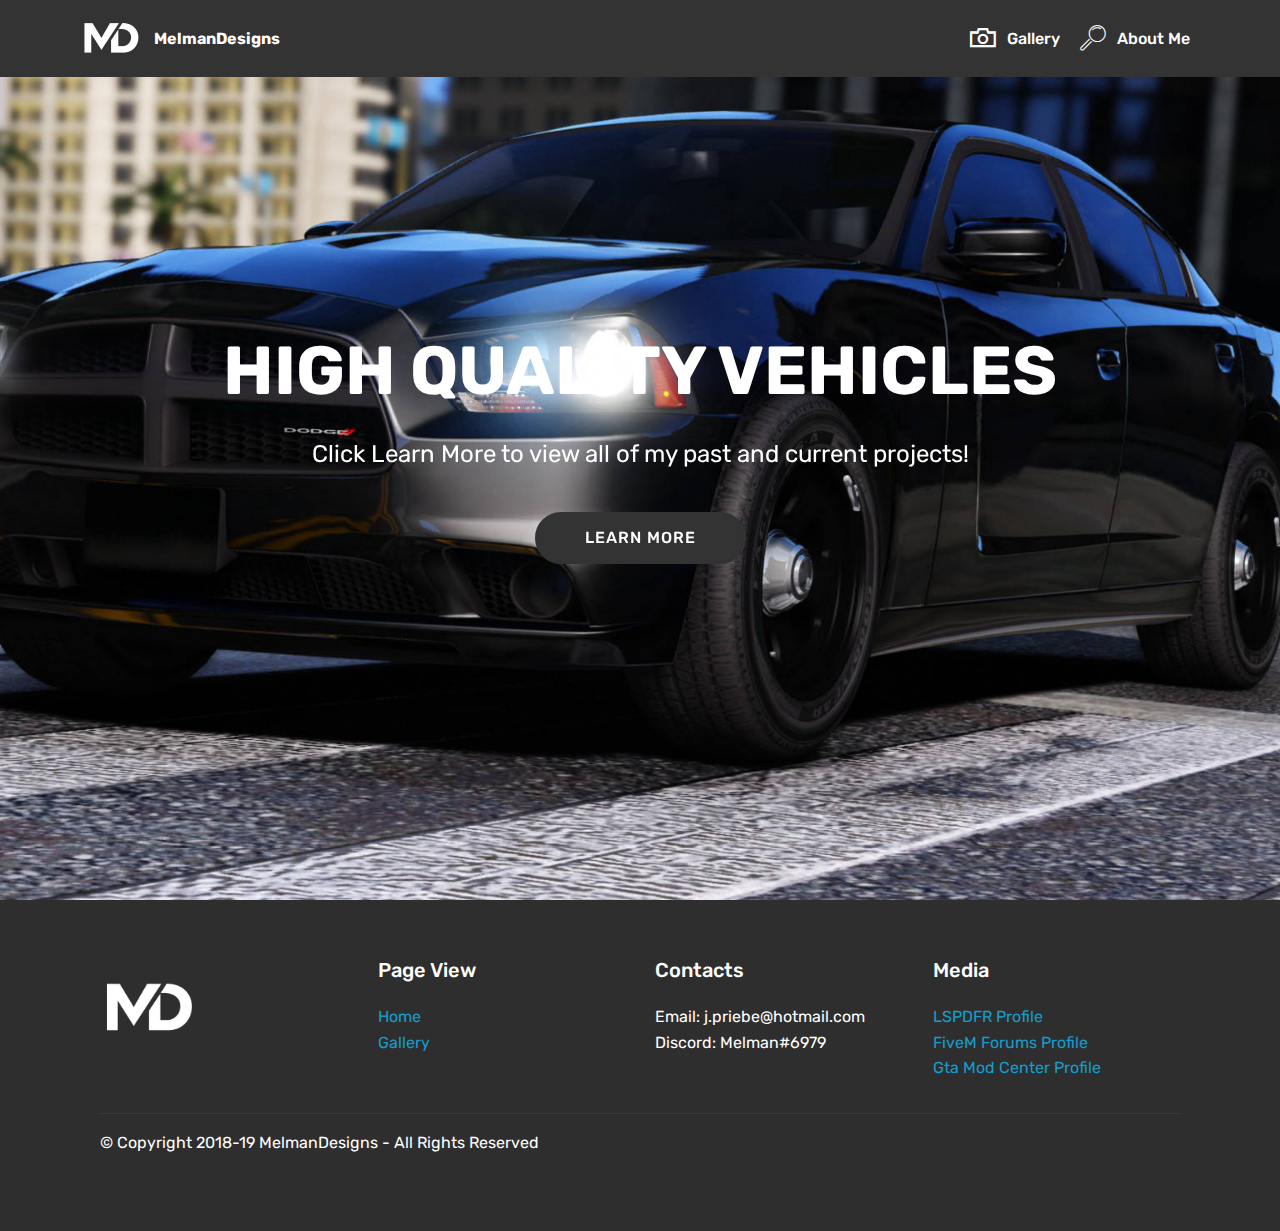
==== index.html @ 26f0ba5d "create github pages" ====
<!DOCTYPE html>
<html >
<head>
  <!-- Site made with Mobirise Website Builder v4.8.6, https://mobirise.com -->
  <meta charset="UTF-8">
  <meta http-equiv="X-UA-Compatible" content="IE=edge">
  <meta name="generator" content="Mobirise v4.8.6, mobirise.com">
  <meta name="viewport" content="width=device-width, initial-scale=1, minimum-scale=1">
  <link rel="shortcut icon" href="assets/images/melman-logo-white-122x122.png" type="image/x-icon">
  <meta name="description" content="">
  <title>Home</title>
  <link rel="stylesheet" href="assets/web/assets/mobirise-icons2/mobirise2.css">
  <link rel="stylesheet" href="assets/web/assets/mobirise-icons/mobirise-icons.css">
  <link rel="stylesheet" href="assets/tether/tether.min.css">
  <link rel="stylesheet" href="assets/bootstrap/css/bootstrap.min.css">
  <link rel="stylesheet" href="assets/bootstrap/css/bootstrap-grid.min.css">
  <link rel="stylesheet" href="assets/bootstrap/css/bootstrap-reboot.min.css">
  <link rel="stylesheet" href="assets/socicon/css/styles.css">
  <link rel="stylesheet" href="assets/dropdown/css/style.css">
  <link rel="stylesheet" href="assets/theme/css/style.css">
  <link rel="stylesheet" href="assets/mobirise/css/mbr-additional.css" type="text/css">
  
  
  
</head>
<body>
  <section class="menu cid-qTkzRZLJNu" once="menu" id="menu1-0">

    

    <nav class="navbar navbar-expand beta-menu navbar-dropdown align-items-center navbar-toggleable-sm">
        <button class="navbar-toggler navbar-toggler-right" type="button" data-toggle="collapse" data-target="#navbarSupportedContent" aria-controls="navbarSupportedContent" aria-expanded="false" aria-label="Toggle navigation">
            <div class="hamburger">
                <span></span>
                <span></span>
                <span></span>
                <span></span>
            </div>
        </button>
        <div class="menu-logo">
            <div class="navbar-brand">
                <span class="navbar-logo">
                    <a href="https://mobirise.com">
                         <img src="assets/images/melman-logo-white-122x122.png" alt="Mobirise" title="" style="height: 3.8rem;">
                    </a>
                </span>
                <span class="navbar-caption-wrap"><a class="navbar-caption text-white display-4" href="index.html">
                        MelmanDesigns</a></span>
            </div>
        </div>
        <div class="collapse navbar-collapse" id="navbarSupportedContent">
            <ul class="navbar-nav nav-dropdown nav-right" data-app-modern-menu="true"><li class="nav-item">
                    <a class="nav-link link text-white display-4" href="gallery.html"><span class="mobi-mbri mobi-mbri-camera mbr-iconfont mbr-iconfont-btn"></span>
                        
                        Gallery</a>
                </li>
                <li class="nav-item">
                    <a class="nav-link link text-white display-4" href="index.html">
                        <span class="mbri-search mbr-iconfont mbr-iconfont-btn"></span>
                        About Me</a>
                </li></ul>
            
        </div>
    </nav>
</section>

<section class="engine"><a href="https://mobirise.info/j">website templates</a></section><section class="cid-qTkA127IK8 mbr-fullscreen mbr-parallax-background" id="header2-1">

    

    

    <div class="container align-center">
        <div class="row justify-content-md-center">
            <div class="mbr-white col-md-10">
                <h1 class="mbr-section-title mbr-bold pb-3 mbr-fonts-style display-1">
                    HIGH QUALITY VEHICLES</h1>
                
                <p class="mbr-text pb-3 mbr-fonts-style display-5">
                    Click Learn More to view all of my past and current projects!</p>
                <div class="mbr-section-btn"><a class="btn btn-md btn-black display-4" href="gallery.html">LEARN MORE</a></div>
            </div>
        </div>
    </div>
    
</section>

<section class="cid-qTkAaeaxX5" id="footer1-2">

    

    

    <div class="container">
        <div class="media-container-row content text-white">
            <div class="col-12 col-md-3">
                <div class="media-wrap">
                    <a href="https://mobirise.com/">
                        <img src="assets/images/melman-logo-white-122x122.png" alt="Mobirise" title="">
                    </a>
                </div>
            </div>
            <div class="col-12 col-md-3 mbr-fonts-style display-7">
                <h5 class="pb-3">
                    Page View</h5>
                <p class="mbr-text"><a href="index.html">Home</a><br><a href="gallery.html">Gallery</a></p>
            </div>
            <div class="col-12 col-md-3 mbr-fonts-style display-7">
                <h5 class="pb-3">
                    Contacts
                </h5>
                <p class="mbr-text">
                    Email: j.priebe@hotmail.com<br>Discord: Melman#6979</p>
            </div>
            <div class="col-12 col-md-3 mbr-fonts-style display-7">
                <h5 class="pb-3">
                    Media</h5>
                <p class="mbr-text"><a href="https://www.lcpdfr.com/profile/353216-melmandesigns/" target="_blank">LSPDFR Profile</a>
<br><a href="https://forum.fivem.net/u/P_Jackson/" target="_blank">FiveM Forums Profile</a> 
<br><a href="http://www.gta-mod-center.com/forum/index.php?/profile/5441-melmandesigns/" target="_blank">Gta Mod Center Profile</a></p>
            </div>
        </div>
        <div class="footer-lower">
            <div class="media-container-row">
                <div class="col-sm-12">
                    <hr>
                </div>
            </div>
            <div class="media-container-row mbr-white">
                <div class="col-sm-6 copyright">
                    <p class="mbr-text mbr-fonts-style display-7">
                        © Copyright 2018-19 MelmanDesigns - All Rights Reserved
                    </p>
                </div>
                <div class="col-md-6">
                    
                </div>
            </div>
        </div>
    </div>
</section>


  <script src="assets/web/assets/jquery/jquery.min.js"></script>
  <script src="assets/popper/popper.min.js"></script>
  <script src="assets/tether/tether.min.js"></script>
  <script src="assets/bootstrap/js/bootstrap.min.js"></script>
  <script src="assets/touchswipe/jquery.touch-swipe.min.js"></script>
  <script src="assets/parallax/jarallax.min.js"></script>
  <script src="assets/smoothscroll/smooth-scroll.js"></script>
  <script src="assets/dropdown/js/script.min.js"></script>
  <script src="assets/theme/js/script.js"></script>
  
  
</body>
</html>
---- assets/web/assets/mobirise-icons2/mobirise2.css ----
@font-face {
  font-family: 'Moririse2';
  src:  url('mobirise2.eot?f2bix4');
  src:  url('mobirise2.eot?f2bix4#iefix') format('embedded-opentype'),
    url('mobirise2.ttf?f2bix4') format('truetype'),
    url('mobirise2.woff?f2bix4') format('woff'),
    url('mobirise2.svg?f2bix4#mobirise2') format('svg');
  font-weight: normal;
  font-style: normal;
}

[class^="mobi-"], [class*=" mobi-"] {
  /* use !important to prevent issues with browser extensions that change fonts */
  font-family: 'Moririse2' !important;
  speak: none;
  font-style: normal;
  font-weight: normal;
  font-variant: normal;
  text-transform: none;
  line-height: 1;

  /* Better Font Rendering =========== */
  -webkit-font-smoothing: antialiased;
  -moz-osx-font-smoothing: grayscale;
}

.mobi-mbri-add-submenu:before {
  content: "\e900";
}
.mobi-mbri-alert:before {
  content: "\e901";
}
.mobi-mbri-align-center:before {
  content: "\e902";
}
.mobi-mbri-align-justify:before {
  content: "\e903";
}
.mobi-mbri-align-left:before {
  content: "\e904";
}
.mobi-mbri-align-right:before {
  content: "\e905";
}
.mobi-mbri-android:before {
  content: "\e906";
}
.mobi-mbri-apple:before {
  content: "\e907";
}
.mobi-mbri-arrow-down:before {
  content: "\e908";
}
.mobi-mbri-arrow-next:before {
  content: "\e909";
}
.mobi-mbri-arrow-prev:before {
  content: "\e90a";
}
.mobi-mbri-arrow-up:before {
  content: "\e90b";
}
.mobi-mbri-bold:before {
  content: "\e90c";
}
.mobi-mbri-bookmark:before {
  content: "\e90d";
}
.mobi-mbri-bootstrap:before {
  content: "\e90e";
}
.mobi-mbri-briefcase:before {
  content: "\e90f";
}
.mobi-mbri-browse:before {
  content: "\e910";
}
.mobi-mbri-bulleted-list:before {
  content: "\e911";
}
.mobi-mbri-calendar:before {
  content: "\e912";
}
.mobi-mbri-camera:before {
  content: "\e913";
}
.mobi-mbri-cart-add:before {
  content: "\e914";
}
.mobi-mbri-cart-full:before {
  content: "\e915";
}
.mobi-mbri-cash:before {
  content: "\e916";
}
.mobi-mbri-change-style:before {
  content: "\e917";
}
.mobi-mbri-chat:before {
  content: "\e918";
}
.mobi-mbri-clock:before {
  content: "\e919";
}
.mobi-mbri-close:before {
  content: "\e91a";
}
.mobi-mbri-cloud:before {
  content: "\e91b";
}
.mobi-mbri-code:before {
  content: "\e91c";
}
.mobi-mbri-contact-form:before {
  content: "\e91d";
}
.mobi-mbri-credit-card:before {
  content: "\e91e";
}
.mobi-mbri-cursor-click:before {
  content: "\e91f";
}
.mobi-mbri-cust-feedback:before {
  content: "\e920";
}
.mobi-mbri-database:before {
  content: "\e921";
}
.mobi-mbri-delivery:before {
  content: "\e922";
}
.mobi-mbri-desktop:before {
  content: "\e923";
}
.mobi-mbri-devices:before {
  content: "\e924";
}
.mobi-mbri-down:before {
  content: "\e925";
}
.mobi-mbri-download-2:before {
  content: "\e926";
}
.mobi-mbri-download:before {
  content: "\e927";
}
.mobi-mbri-drag-n-drop-2:before {
  content: "\e928";
}
.mobi-mbri-drag-n-drop:before {
  content: "\e929";
}
.mobi-mbri-edit-2:before {
  content: "\e92a";
}
.mobi-mbri-edit:before {
  content: "\e92b";
}
.mobi-mbri-error:before {
  content: "\e92c";
}
.mobi-mbri-extension:before {
  content: "\e92d";
}
.mobi-mbri-features:before {
  content: "\e92e";
}
.mobi-mbri-file:before {
  content: "\e92f";
}
.mobi-mbri-flag:before {
  content: "\e930";
}
.mobi-mbri-folder:before {
  content: "\e931";
}
.mobi-mbri-gift:before {
  content: "\e932";
}
.mobi-mbri-github:before {
  content: "\e933";
}
.mobi-mbri-globe-2:before {
  content: "\e934";
}
.mobi-mbri-globe:before {
  content: "\e935";
}
.mobi-mbri-growing-chart:before {
  content: "\e936";
}
.mobi-mbri-hearth:before {
  content: "\e937";
}
.mobi-mbri-help:before {
  content: "\e938";
}
.mobi-mbri-home:before {
  content: "\e939";
}
.mobi-mbri-hot-cup:before {
  content: "\e93a";
}
.mobi-mbri-idea:before {
  content: "\e93b";
}
.mobi-mbri-image-gallery:before {
  content: "\e93c";
}
.mobi-mbri-image-slider:before {
  content: "\e93d";
}
.mobi-mbri-info:before {
  content: "\e93e";
}
.mobi-mbri-italic:before {
  content: "\e93f";
}
.mobi-mbri-key:before {
  content: "\e940";
}
.mobi-mbri-laptop:before {
  content: "\e941";
}
.mobi-mbri-layers:before {
  content: "\e942";
}
.mobi-mbri-left-right:before {
  content: "\e943";
}
.mobi-mbri-left:before {
  content: "\e944";
}
.mobi-mbri-letter:before {
  content: "\e945";
}
.mobi-mbri-like:before {
  content: "\e946";
}
.mobi-mbri-link:before {
  content: "\e947";
}
.mobi-mbri-lock:before {
  content: "\e948";
}
.mobi-mbri-login:before {
  content: "\e949";
}
.mobi-mbri-logout:before {
  content: "\e94a";
}
.mobi-mbri-magic-stick:before {
  content: "\e94b";
}
.mobi-mbri-map-pin:before {
  content: "\e94c";
}
.mobi-mbri-menu:before {
  content: "\e94d";
}
.mobi-mbri-mobile-2:before {
  content: "\e94e";
}
.mobi-mbri-mobile-horizontal:before {
  content: "\e94f";
}
.mobi-mbri-mobile:before {
  content: "\e950";
}
.mobi-mbri-mobirise:before {
  content: "\e951";
}
.mobi-mbri-more-horizontal:before {
  content: "\e952";
}
.mobi-mbri-more-vertical:before {
  content: "\e953";
}
.mobi-mbri-music:before {
  content: "\e954";
}
.mobi-mbri-new-file:before {
  content: "\e955";
}
.mobi-mbri-numbered-list:before {
  content: "\e956";
}
.mobi-mbri-opened-folder:before {
  content: "\e957";
}
.mobi-mbri-pages:before {
  content: "\e958";
}
.mobi-mbri-paper-plane:before {
  content: "\e959";
}
.mobi-mbri-paperclip:before {
  content: "\e95a";
}
.mobi-mbri-phone:before {
  content: "\e95b";
}
.mobi-mbri-photo:before {
  content: "\e95c";
}
.mobi-mbri-photos:before {
  content: "\e95d";
}
.mobi-mbri-pin:before {
  content: "\e95e";
}
.mobi-mbri-play:before {
  content: "\e95f";
}
.mobi-mbri-plus:before {
  content: "\e960";
}
.mobi-mbri-preview:before {
  content: "\e961";
}
.mobi-mbri-print:before {
  content: "\e962";
}
.mobi-mbri-protect:before {
  content: "\e963";
}
.mobi-mbri-question:before {
  content: "\e964";
}
.mobi-mbri-quote-left:before {
  content: "\e965";
}
.mobi-mbri-quote-right:before {
  content: "\e966";
}
.mobi-mbri-redo:before {
  content: "\e967";
}
.mobi-mbri-refresh:before {
  content: "\e968";
}
.mobi-mbri-responsive-2:before {
  content: "\e969";
}
.mobi-mbri-responsive:before {
  content: "\e96a";
}
.mobi-mbri-right:before {
  content: "\e96b";
}
.mobi-mbri-rocket:before {
  content: "\e96c";
}
.mobi-mbri-sad-face:before {
  content: "\e96d";
}
.mobi-mbri-sale:before {
  content: "\e96e";
}
.mobi-mbri-save:before {
  content: "\e96f";
}
.mobi-mbri-search:before {
  content: "\e970";
}
.mobi-mbri-setting-2:before {
  content: "\e971";
}
.mobi-mbri-setting-3:before {
  content: "\e972";
}
.mobi-mbri-setting:before {
  content: "\e973";
}
.mobi-mbri-share:before {
  content: "\e974";
}
.mobi-mbri-shopping-bag:before {
  content: "\e975";
}
.mobi-mbri-shopping-basket:before {
  content: "\e976";
}
.mobi-mbri-shopping-cart:before {
  content: "\e977";
}
.mobi-mbri-sites:before {
  content: "\e978";
}
.mobi-mbri-smile-face:before {
  content: "\e979";
}
.mobi-mbri-speed:before {
  content: "\e97a";
}
.mobi-mbri-star:before {
  content: "\e97b";
}
.mobi-mbri-success:before {
  content: "\e97c";
}
.mobi-mbri-sun:before {
  content: "\e97d";
}
.mobi-mbri-sun2:before {
  content: "\e97e";
}
.mobi-mbri-tablet-vertical:before {
  content: "\e97f";
}
.mobi-mbri-tablet:before {
  content: "\e980";
}
.mobi-mbri-target:before {
  content: "\e981";
}
.mobi-mbri-timer:before {
  content: "\e982";
}
.mobi-mbri-to-ftp:before {
  content: "\e983";
}
.mobi-mbri-to-local-drive:before {
  content: "\e984";
}
.mobi-mbri-touch-swipe:before {
  content: "\e985";
}
.mobi-mbri-touch:before {
  content: "\e986";
}
.mobi-mbri-trash:before {
  content: "\e987";
}
.mobi-mbri-underline:before {
  content: "\e988";
}
.mobi-mbri-undo:before {
  content: "\e989";
}
.mobi-mbri-unlink:before {
  content: "\e98a";
}
.mobi-mbri-unlock:before {
  content: "\e98b";
}
.mobi-mbri-up-down:before {
  content: "\e98c";
}
.mobi-mbri-up:before {
  content: "\e98d";
}
.mobi-mbri-update:before {
  content: "\e98e";
}
.mobi-mbri-upload-2:before {
  content: "\e98f";
}
.mobi-mbri-upload:before {
  content: "\e990";
}
.mobi-mbri-user-2:before {
  content: "\e991";
}
.mobi-mbri-user:before {
  content: "\e992";
}
.mobi-mbri-users:before {
  content: "\e993";
}
.mobi-mbri-video-play:before {
  content: "\e994";
}
.mobi-mbri-video:before {
  content: "\e995";
}
.mobi-mbri-watch:before {
  content: "\e996";
}
.mobi-mbri-website-theme-2:before {
  content: "\e997";
}
.mobi-mbri-website-theme:before {
  content: "\e998";
}
.mobi-mbri-wifi:before {
  content: "\e999";
}
.mobi-mbri-windows:before {
  content: "\e99a";
}
.mobi-mbri-zoom-in:before {
  content: "\e99b";
}
.mobi-mbri-zoom-out:before {
  content: "\e99c";
}
---- assets/web/assets/mobirise-icons/mobirise-icons.css ----
@font-face {
  font-family: 'MobiriseIcons';
  src:  url('mobirise-icons.eot?spat4u');
  src:  url('mobirise-icons.eot?spat4u#iefix') format('embedded-opentype'),
    url('mobirise-icons.ttf?spat4u') format('truetype'),
    url('mobirise-icons.woff?spat4u') format('woff'),
    url('mobirise-icons.svg?spat4u#MobiriseIcons') format('svg');
  font-weight: normal;
  font-style: normal;
}

[class^="mbri-"], [class*=" mbri-"] {
  /* use !important to prevent issues with browser extensions that change fonts */
  font-family: MobiriseIcons !important;
  speak: none;
  font-style: normal;
  font-weight: normal;
  font-variant: normal;
  text-transform: none;
  line-height: 1;

  /* Better Font Rendering =========== */
  -webkit-font-smoothing: antialiased;
  -moz-osx-font-smoothing: grayscale;
}

.mbri-add-submenu:before {
  content: "\e900";
}
.mbri-alert:before {
  content: "\e901";
}
.mbri-align-center:before {
  content: "\e902";
}
.mbri-align-justify:before {
  content: "\e903";
}
.mbri-align-left:before {
  content: "\e904";
}
.mbri-align-right:before {
  content: "\e905";
}
.mbri-android:before {
  content: "\e906";
}
.mbri-apple:before {
  content: "\e907";
}
.mbri-arrow-down:before {
  content: "\e908";
}
.mbri-arrow-next:before {
  content: "\e909";
}
.mbri-arrow-prev:before {
  content: "\e90a";
}
.mbri-arrow-up:before {
  content: "\e90b";
}
.mbri-bold:before {
  content: "\e90c";
}
.mbri-bookmark:before {
  content: "\e90d";
}
.mbri-bootstrap:before {
  content: "\e90e";
}
.mbri-briefcase:before {
  content: "\e90f";
}
.mbri-browse:before {
  content: "\e910";
}
.mbri-bulleted-list:before {
  content: "\e911";
}
.mbri-calendar:before {
  content: "\e912";
}
.mbri-camera:before {
  content: "\e913";
}
.mbri-cart-add:before {
  content: "\e914";
}
.mbri-cart-full:before {
  content: "\e915";
}
.mbri-cash:before {
  content: "\e916";
}
.mbri-change-style:before {
  content: "\e917";
}
.mbri-chat:before {
  content: "\e918";
}
.mbri-clock:before {
  content: "\e919";
}
.mbri-close:before {
  content: "\e91a";
}
.mbri-cloud:before {
  content: "\e91b";
}
.mbri-code:before {
  content: "\e91c";
}
.mbri-contact-form:before {
  content: "\e91d";
}
.mbri-credit-card:before {
  content: "\e91e";
}
.mbri-cursor-click:before {
  content: "\e91f";
}
.mbri-cust-feedback:before {
  content: "\e920";
}
.mbri-database:before {
  content: "\e921";
}
.mbri-delivery:before {
  content: "\e922";
}
.mbri-desktop:before {
  content: "\e923";
}
.mbri-devices:before {
  content: "\e924";
}
.mbri-down:before {
  content: "\e925";
}
.mbri-download:before {
  content: "\e989";
}
.mbri-drag-n-drop:before {
  content: "\e927";
}
.mbri-drag-n-drop2:before {
  content: "\e928";
}
.mbri-edit:before {
  content: "\e929";
}
.mbri-edit2:before {
  content: "\e92a";
}
.mbri-error:before {
  content: "\e92b";
}
.mbri-extension:before {
  content: "\e92c";
}
.mbri-features:before {
  content: "\e92d";
}
.mbri-file:before {
  content: "\e92e";
}
.mbri-flag:before {
  content: "\e92f";
}
.mbri-folder:before {
  content: "\e930";
}
.mbri-gift:before {
  content: "\e931";
}
.mbri-github:before {
  content: "\e932";
}
.mbri-globe:before {
  content: "\e933";
}
.mbri-globe-2:before {
  content: "\e934";
}
.mbri-growing-chart:before {
  content: "\e935";
}
.mbri-hearth:before {
  content: "\e936";
}
.mbri-help:before {
  content: "\e937";
}
.mbri-home:before {
  content: "\e938";
}
.mbri-hot-cup:before {
  content: "\e939";
}
.mbri-idea:before {
  content: "\e93a";
}
.mbri-image-gallery:before {
  content: "\e93b";
}
.mbri-image-slider:before {
  content: "\e93c";
}
.mbri-info:before {
  content: "\e93d";
}
.mbri-italic:before {
  content: "\e93e";
}
.mbri-key:before {
  content: "\e93f";
}
.mbri-laptop:before {
  content: "\e940";
}
.mbri-layers:before {
  content: "\e941";
}
.mbri-left-right:before {
  content: "\e942";
}
.mbri-left:before {
  content: "\e943";
}
.mbri-letter:before {
  content: "\e944";
}
.mbri-like:before {
  content: "\e945";
}
.mbri-link:before {
  content: "\e946";
}
.mbri-lock:before {
  content: "\e947";
}
.mbri-login:before {
  content: "\e948";
}
.mbri-logout:before {
  content: "\e949";
}
.mbri-magic-stick:before {
  content: "\e94a";
}
.mbri-map-pin:before {
  content: "\e94b";
}
.mbri-menu:before {
  content: "\e94c";
}
.mbri-mobile:before {
  content: "\e94d";
}
.mbri-mobile2:before {
  content: "\e94e";
}
.mbri-mobirise:before {
  content: "\e94f";
}
.mbri-more-horizontal:before {
  content: "\e950";
}
.mbri-more-vertical:before {
  content: "\e951";
}
.mbri-music:before {
  content: "\e952";
}
.mbri-new-file:before {
  content: "\e953";
}
.mbri-numbered-list:before {
  content: "\e954";
}
.mbri-opened-folder:before {
  content: "\e955";
}
.mbri-pages:before {
  content: "\e956";
}
.mbri-paper-plane:before {
  content: "\e957";
}
.mbri-paperclip:before {
  content: "\e958";
}
.mbri-photo:before {
  content: "\e959";
}
.mbri-photos:before {
  content: "\e95a";
}
.mbri-pin:before {
  content: "\e95b";
}
.mbri-play:before {
  content: "\e95c";
}
.mbri-plus:before {
  content: "\e95d";
}
.mbri-preview:before {
  content: "\e95e";
}
.mbri-print:before {
  content: "\e95f";
}
.mbri-protect:before {
  content: "\e960";
}
.mbri-question:before {
  content: "\e961";
}
.mbri-quote-left:before {
  content: "\e962";
}
.mbri-quote-right:before {
  content: "\e963";
}
.mbri-refresh:before {
  content: "\e964";
}
.mbri-responsive:before {
  content: "\e965";
}
.mbri-right:before {
  content: "\e966";
}
.mbri-rocket:before {
  content: "\e967";
}
.mbri-sad-face:before {
  content: "\e968";
}
.mbri-sale:before {
  content: "\e969";
}
.mbri-save:before {
  content: "\e96a";
}
.mbri-search:before {
  content: "\e96b";
}
.mbri-setting:before {
  content: "\e96c";
}
.mbri-setting2:before {
  content: "\e96d";
}
.mbri-setting3:before {
  content: "\e96e";
}
.mbri-share:before {
  content: "\e96f";
}
.mbri-shopping-bag:before {
  content: "\e970";
}
.mbri-shopping-basket:before {
  content: "\e971";
}
.mbri-shopping-cart:before {
  content: "\e972";
}
.mbri-sites:before {
  content: "\e973";
}
.mbri-smile-face:before {
  content: "\e974";
}
.mbri-speed:before {
  content: "\e975";
}
.mbri-star:before {
  content: "\e976";
}
.mbri-success:before {
  content: "\e977";
}
.mbri-sun:before {
  content: "\e978";
}
.mbri-sun2:before {
  content: "\e979";
}
.mbri-tablet:before {
  content: "\e97a";
}
.mbri-tablet-vertical:before {
  content: "\e97b";
}
.mbri-target:before {
  content: "\e97c";
}
.mbri-timer:before {
  content: "\e97d";
}
.mbri-to-ftp:before {
  content: "\e97e";
}
.mbri-to-local-drive:before {
  content: "\e97f";
}
.mbri-touch-swipe:before {
  content: "\e980";
}
.mbri-touch:before {
  content: "\e981";
}
.mbri-trash:before {
  content: "\e982";
}
.mbri-underline:before {
  content: "\e983";
}
.mbri-unlink:before {
  content: "\e984";
}
.mbri-unlock:before {
  content: "\e985";
}
.mbri-up-down:before {
  content: "\e986";
}
.mbri-up:before {
  content: "\e987";
}
.mbri-update:before {
  content: "\e988";
}
.mbri-upload:before {
 content: "\e926"; 
}
.mbri-user:before {
  content: "\e98a";
}
.mbri-user2:before {
  content: "\e98b";
}
.mbri-users:before {
  content: "\e98c";
}
.mbri-video:before {
  content: "\e98d";
}
.mbri-video-play:before {
  content: "\e98e";
}
.mbri-watch:before {
  content: "\e98f";
}
.mbri-website-theme:before {
  content: "\e990";
}
.mbri-wifi:before {
  content: "\e991";
}
.mbri-windows:before {
  content: "\e992";
}
.mbri-zoom-out:before {
  content: "\e993";
}
.mbri-redo:before {
  content: "\e994";
}
.mbri-undo:before {
  content: "\e995";
}
---- assets/socicon/css/styles.css ----
@charset "UTF-8";

@font-face {
  font-family: "socicon";
  src:url("../fonts/socicon.eot");
  src:url("../fonts/socicon.eot?#iefix") format("embedded-opentype"),
    url("../fonts/socicon.woff") format("woff"),
    url("../fonts/socicon.ttf") format("truetype"),
    url("../fonts/socicon.svg#socicon") format("svg");
  font-weight: normal;
  font-style: normal;

}

[data-icon]:before {
  font-family: "socicon" !important;
  content: attr(data-icon);
  font-style: normal !important;
  font-weight: normal !important;
  font-variant: normal !important;
  text-transform: none !important;
  speak: none;
  line-height: 1;
  -webkit-font-smoothing: antialiased;
  -moz-osx-font-smoothing: grayscale;
}

[class^="socicon-"]:before,
[class*=" socicon-"]:before {
  font-family: "socicon" !important;
  font-style: normal !important;
  font-weight: normal !important;
  font-variant: normal !important;
  text-transform: none !important;
  speak: none;
  line-height: 1;
  -webkit-font-smoothing: antialiased;
  -moz-osx-font-smoothing: grayscale;
}

.socicon-modelmayhem:before {
  content: "\e000";
}
.socicon-mixcloud:before {
  content: "\e001";
}
.socicon-drupal:before {
  content: "\e002";
}
.socicon-swarm:before {
  content: "\e003";
}
.socicon-istock:before {
  content: "\e004";
}
.socicon-yammer:before {
  content: "\e005";
}
.socicon-ello:before {
  content: "\e006";
}
.socicon-stackoverflow:before {
  content: "\e007";
}
.socicon-persona:before {
  content: "\e008";
}
.socicon-triplej:before {
  content: "\e009";
}
.socicon-houzz:before {
  content: "\e00a";
}
.socicon-rss:before {
  content: "\e00b";
}
.socicon-paypal:before {
  content: "\e00c";
}
.socicon-odnoklassniki:before {
  content: "\e00d";
}
.socicon-airbnb:before {
  content: "\e00e";
}
.socicon-periscope:before {
  content: "\e00f";
}
.socicon-outlook:before {
  content: "\e010";
}
.socicon-coderwall:before {
  content: "\e011";
}
.socicon-tripadvisor:before {
  content: "\e012";
}
.socicon-appnet:before {
  content: "\e013";
}
.socicon-goodreads:before {
  content: "\e014";
}
.socicon-tripit:before {
  content: "\e015";
}
.socicon-lanyrd:before {
  content: "\e016";
}
.socicon-slideshare:before {
  content: "\e017";
}
.socicon-buffer:before {
  content: "\e018";
}
.socicon-disqus:before {
  content: "\e019";
}
.socicon-vkontakte:before {
  content: "\e01a";
}
.socicon-whatsapp:before {
  content: "\e01b";
}
.socicon-patreon:before {
  content: "\e01c";
}
.socicon-storehouse:before {
  content: "\e01d";
}
.socicon-pocket:before {
  content: "\e01e";
}
.socicon-mail:before {
  content: "\e01f";
}
.socicon-blogger:before {
  content: "\e020";
}
.socicon-technorati:before {
  content: "\e021";
}
.socicon-reddit:before {
  content: "\e022";
}
.socicon-dribbble:before {
  content: "\e023";
}
.socicon-stumbleupon:before {
  content: "\e024";
}
.socicon-digg:before {
  content: "\e025";
}
.socicon-envato:before {
  content: "\e026";
}
.socicon-behance:before {
  content: "\e027";
}
.socicon-delicious:before {
  content: "\e028";
}
.socicon-deviantart:before {
  content: "\e029";
}
.socicon-forrst:before {
  content: "\e02a";
}
.socicon-play:before {
  content: "\e02b";
}
.socicon-zerply:before {
  content: "\e02c";
}
.socicon-wikipedia:before {
  content: "\e02d";
}
.socicon-apple:before {
  content: "\e02e";
}
.socicon-flattr:before {
  content: "\e02f";
}
.socicon-github:before {
  content: "\e030";
}
.socicon-renren:before {
  content: "\e031";
}
.socicon-friendfeed:before {
  content: "\e032";
}
.socicon-newsvine:before {
  content: "\e033";
}
.socicon-identica:before {
  content: "\e034";
}
.socicon-bebo:before {
  content: "\e035";
}
.socicon-zynga:before {
  content: "\e036";
}
.socicon-steam:before {
  content: "\e037";
}
.socicon-xbox:before {
  content: "\e038";
}
.socicon-windows:before {
  content: "\e039";
}
.socicon-qq:before {
  content: "\e03a";
}
.socicon-douban:before {
  content: "\e03b";
}
.socicon-meetup:before {
  content: "\e03c";
}
.socicon-playstation:before {
  content: "\e03d";
}
.socicon-android:before {
  content: "\e03e";
}
.socicon-snapchat:before {
  content: "\e03f";
}
.socicon-twitter:before {
  content: "\e040";
}
.socicon-facebook:before {
  content: "\e041";
}
.socicon-googleplus:before {
  content: "\e042";
}
.socicon-pinterest:before {
  content: "\e043";
}
.socicon-foursquare:before {
  content: "\e044";
}
.socicon-yahoo:before {
  content: "\e045";
}
.socicon-skype:before {
  content: "\e046";
}
.socicon-yelp:before {
  content: "\e047";
}
.socicon-feedburner:before {
  content: "\e048";
}
.socicon-linkedin:before {
  content: "\e049";
}
.socicon-viadeo:before {
  content: "\e04a";
}
.socicon-xing:before {
  content: "\e04b";
}
.socicon-myspace:before {
  content: "\e04c";
}
.socicon-soundcloud:before {
  content: "\e04d";
}
.socicon-spotify:before {
  content: "\e04e";
}
.socicon-grooveshark:before {
  content: "\e04f";
}
.socicon-lastfm:before {
  content: "\e050";
}
.socicon-youtube:before {
  content: "\e051";
}
.socicon-vimeo:before {
  content: "\e052";
}
.socicon-dailymotion:before {
  content: "\e053";
}
.socicon-vine:before {
  content: "\e054";
}
.socicon-flickr:before {
  content: "\e055";
}
.socicon-500px:before {
  content: "\e056";
}
.socicon-wordpress:before {
  content: "\e058";
}
.socicon-tumblr:before {
  content: "\e059";
}
.socicon-twitch:before {
  content: "\e05a";
}
.socicon-8tracks:before {
  content: "\e05b";
}
.socicon-amazon:before {
  content: "\e05c";
}
.socicon-icq:before {
  content: "\e05d";
}
.socicon-smugmug:before {
  content: "\e05e";
}
.socicon-ravelry:before {
  content: "\e05f";
}
.socicon-weibo:before {
  content: "\e060";
}
.socicon-baidu:before {
  content: "\e061";
}
.socicon-angellist:before {
  content: "\e062";
}
.socicon-ebay:before {
  content: "\e063";
}
.socicon-imdb:before {
  content: "\e064";
}
.socicon-stayfriends:before {
  content: "\e065";
}
.socicon-residentadvisor:before {
  content: "\e066";
}
.socicon-google:before {
  content: "\e067";
}
.socicon-yandex:before {
  content: "\e068";
}
.socicon-sharethis:before {
  content: "\e069";
}
.socicon-bandcamp:before {
  content: "\e06a";
}
.socicon-itunes:before {
  content: "\e06b";
}
.socicon-deezer:before {
  content: "\e06c";
}
.socicon-telegram:before {
  content: "\e06e";
}
.socicon-openid:before {
  content: "\e06f";
}
.socicon-amplement:before {
  content: "\e070";
}
.socicon-viber:before {
  content: "\e071";
}
.socicon-zomato:before {
  content: "\e072";
}
.socicon-draugiem:before {
  content: "\e074";
}
.socicon-endomodo:before {
  content: "\e075";
}
.socicon-filmweb:before {
  content: "\e076";
}
.socicon-stackexchange:before {
  content: "\e077";
}
.socicon-wykop:before {
  content: "\e078";
}
.socicon-teamspeak:before {
  content: "\e079";
}
.socicon-teamviewer:before {
  content: "\e07a";
}
.socicon-ventrilo:before {
  content: "\e07b";
}
.socicon-younow:before {
  content: "\e07c";
}
.socicon-raidcall:before {
  content: "\e07d";
}
.socicon-mumble:before {
  content: "\e07e";
}
.socicon-medium:before {
  content: "\e06d";
}
.socicon-bebee:before {
  content: "\e07f";
}
.socicon-hitbox:before {
  content: "\e080";
}
.socicon-reverbnation:before {
  content: "\e081";
}
.socicon-formulr:before {
  content: "\e082";
}
.socicon-instagram:before {
  content: "\e057";
}
.socicon-battlenet:before {
  content: "\e083";
}
.socicon-chrome:before {
  content: "\e084";
}
.socicon-discord:before {
  content: "\e086";
}
.socicon-issuu:before {
  content: "\e087";
}
.socicon-macos:before {
  content: "\e088";
}
.socicon-firefox:before {
  content: "\e089";
}
.socicon-opera:before {
  content: "\e08d";
}
.socicon-keybase:before {
  content: "\e090";
}
.socicon-alliance:before {
  content: "\e091";
}
.socicon-livejournal:before {
  content: "\e092";
}
.socicon-googlephotos:before {
  content: "\e093";
}
.socicon-horde:before {
  content: "\e094";
}
.socicon-etsy:before {
  content: "\e095";
}
.socicon-zapier:before {
  content: "\e096";
}
.socicon-google-scholar:before {
  content: "\e097";
}
.socicon-researchgate:before {
  content: "\e098";
}
.socicon-wechat:before {
  content: "\e099";
}
.socicon-strava:before {
  content: "\e09a";
}
.socicon-line:before {
  content: "\e09b";
}
.socicon-lyft:before {
  content: "\e09c";
}
.socicon-uber:before {
  content: "\e09d";
}
.socicon-songkick:before {
  content: "\e09e";
}
.socicon-viewbug:before {
  content: "\e09f";
}
.socicon-googlegroups:before {
  content: "\e0a0";
}
.socicon-quora:before {
  content: "\e073";
}
.socicon-diablo:before {
  content: "\e085";
}
.socicon-blizzard:before {
  content: "\e0a1";
}
.socicon-hearthstone:before {
  content: "\e08b";
}
.socicon-heroes:before {
  content: "\e08a";
}
.socicon-overwatch:before {
  content: "\e08c";
}
.socicon-warcraft:before {
  content: "\e08e";
}
.socicon-starcraft:before {
  content: "\e08f";
}
.socicon-beam:before {
  content: "\e0a2";
}
.socicon-curse:before {
  content: "\e0a3";
}
.socicon-player:before {
  content: "\e0a4";
}
.socicon-streamjar:before {
  content: "\e0a5";
}
.socicon-nintendo:before {
  content: "\e0a6";
}
.socicon-hellocoton:before {
  content: "\e0a7";
}
---- assets/dropdown/css/style.css ----
.navbar-dropdown {
  left: 0;
  padding: 0;
  position: absolute;
  right: 0;
  top: 0;
  transition: all 0.45s ease;
  z-index: 1030;
  background: #282828; }
  .navbar-dropdown .navbar-logo {
    margin-right: 0.8rem;
    transition: margin 0.3s ease-in-out;
    vertical-align: middle; }
    .navbar-dropdown .navbar-logo img {
      height: 3.125rem;
      transition: all 0.3s ease-in-out; }
    .navbar-dropdown .navbar-logo.mbr-iconfont {
      font-size: 3.125rem;
      line-height: 3.125rem; }
  .navbar-dropdown .navbar-caption {
    font-weight: 700;
    white-space: normal;
    vertical-align: -4px;
    line-height: 3.125rem !important; }
    .navbar-dropdown .navbar-caption, .navbar-dropdown .navbar-caption:hover {
      color: inherit;
      text-decoration: none; }
  .navbar-dropdown .mbr-iconfont + .navbar-caption {
    vertical-align: -1px; }
  .navbar-dropdown.navbar-fixed-top {
    position: fixed; }
  .navbar-dropdown .navbar-brand span {
    vertical-align: -4px; }
  .navbar-dropdown.bg-color.transparent {
    background: none; }
  .navbar-dropdown.navbar-short .navbar-brand {
    padding: 0.625rem 0; }
    .navbar-dropdown.navbar-short .navbar-brand span {
      vertical-align: -1px; }
  .navbar-dropdown.navbar-short .navbar-caption {
    line-height: 2.375rem !important;
    vertical-align: -2px; }
  .navbar-dropdown.navbar-short .navbar-logo {
    margin-right: 0.5rem; }
    .navbar-dropdown.navbar-short .navbar-logo img {
      height: 2.375rem; }
    .navbar-dropdown.navbar-short .navbar-logo.mbr-iconfont {
      font-size: 2.375rem;
      line-height: 2.375rem; }
  .navbar-dropdown.navbar-short .mbr-table-cell {
    height: 3.625rem; }
  .navbar-dropdown .navbar-close {
    left: 0.6875rem;
    position: fixed;
    top: 0.75rem;
    z-index: 1000; }
  .navbar-dropdown .hamburger-icon {
    content: "";
    display: inline-block;
    vertical-align: middle;
    width: 16px;
    -webkit-box-shadow: 0 -6px 0 1px #282828,0 0 0 1px #282828,0 6px 0 1px #282828;
    -moz-box-shadow: 0 -6px 0 1px #282828,0 0 0 1px #282828,0 6px 0 1px #282828;
    box-shadow: 0 -6px 0 1px #282828,0 0 0 1px #282828,0 6px 0 1px #282828; }

.dropdown-menu .dropdown-toggle[data-toggle="dropdown-submenu"]::after {
  border-bottom: 0.35em solid transparent;
  border-left: 0.35em solid;
  border-right: 0;
  border-top: 0.35em solid transparent;
  margin-left: 0.3rem; }

.dropdown-menu .dropdown-item:focus {
  outline: 0; }

.nav-dropdown {
  font-size: 0.75rem;
  font-weight: 500;
  height: auto !important; }
  .nav-dropdown .nav-btn {
    padding-left: 1rem; }
  .nav-dropdown .link {
    margin: .667em 1.667em;
    font-weight: 500;
    padding: 0;
    transition: color .2s ease-in-out; }
    .nav-dropdown .link.dropdown-toggle {
      margin-right: 2.583em; }
      .nav-dropdown .link.dropdown-toggle::after {
        margin-left: .25rem;
        border-top: 0.35em solid;
        border-right: 0.35em solid transparent;
        border-left: 0.35em solid transparent;
        border-bottom: 0; }
      .nav-dropdown .link.dropdown-toggle[aria-expanded="true"] {
        margin: 0;
        padding: 0.667em 3.263em  0.667em 1.667em; }
  .nav-dropdown .link::after,
  .nav-dropdown .dropdown-item::after {
    color: inherit; }
  .nav-dropdown .btn {
    font-size: 0.75rem;
    font-weight: 700;
    letter-spacing: 0;
    margin-bottom: 0;
    padding-left: 1.25rem;
    padding-right: 1.25rem; }
  .nav-dropdown .dropdown-menu {
    border-radius: 0;
    border: 0;
    left: 0;
    margin: 0;
    padding-bottom: 1.25rem;
    padding-top: 1.25rem;
    position: relative; }
  .nav-dropdown .dropdown-submenu {
    margin-left: 0.125rem;
    top: 0; }
  .nav-dropdown .dropdown-item {
    font-weight: 500;
    line-height: 2;
    padding: 0.3846em 4.615em 0.3846em 1.5385em;
    position: relative;
    transition: color .2s ease-in-out, background-color .2s ease-in-out; }
    .nav-dropdown .dropdown-item::after {
      margin-top: -0.3077em;
      position: absolute;
      right: 1.1538em;
      top: 50%; }
    .nav-dropdown .dropdown-item:focus, .nav-dropdown .dropdown-item:hover {
      background: none; }

@media (max-width: 767px) {
  .nav-dropdown.navbar-toggleable-sm {
    bottom: 0;
    display: none;
    left: 0;
    overflow-x: hidden;
    position: fixed;
    top: 0;
    transform: translateX(-100%);
    -ms-transform: translateX(-100%);
    -webkit-transform: translateX(-100%);
    width: 18.75rem;
    z-index: 999; } }
.nav-dropdown.navbar-toggleable-xl {
  bottom: 0;
  display: none;
  left: 0;
  overflow-x: hidden;
  position: fixed;
  top: 0;
  transform: translateX(-100%);
  -ms-transform: translateX(-100%);
  -webkit-transform: translateX(-100%);
  width: 18.75rem;
  z-index: 999; }

.nav-dropdown-sm {
  display: block !important;
  overflow-x: hidden;
  overflow: auto;
  padding-top: 3.875rem; }
  .nav-dropdown-sm::after {
    content: "";
    display: block;
    height: 3rem;
    width: 100%; }
  .nav-dropdown-sm.collapse.in ~ .navbar-close {
    display: block !important; }
  .nav-dropdown-sm.collapsing, .nav-dropdown-sm.collapse.in {
    transform: translateX(0);
    -ms-transform: translateX(0);
    -webkit-transform: translateX(0);
    transition: all 0.25s ease-out;
    -webkit-transition: all 0.25s ease-out;
    background: #282828; }
  .nav-dropdown-sm.collapsing[aria-expanded="false"] {
    transform: translateX(-100%);
    -ms-transform: translateX(-100%);
    -webkit-transform: translateX(-100%); }
  .nav-dropdown-sm .nav-item {
    display: block;
    margin-left: 0 !important;
    padding-left: 0; }
  .nav-dropdown-sm .link,
  .nav-dropdown-sm .dropdown-item {
    border-top: 1px dotted rgba(255, 255, 255, 0.1);
    font-size: 0.8125rem;
    line-height: 1.6;
    margin: 0 !important;
    padding: 0.875rem 2.4rem 0.875rem 1.5625rem !important;
    position: relative;
    white-space: normal; }
    .nav-dropdown-sm .link:focus, .nav-dropdown-sm .link:hover,
    .nav-dropdown-sm .dropdown-item:focus,
    .nav-dropdown-sm .dropdown-item:hover {
      background: rgba(0, 0, 0, 0.2) !important;
      color: #c0a375; }
  .nav-dropdown-sm .nav-btn {
    position: relative;
    padding: 1.5625rem 1.5625rem 0 1.5625rem; }
    .nav-dropdown-sm .nav-btn::before {
      border-top: 1px dotted rgba(255, 255, 255, 0.1);
      content: "";
      left: 0;
      position: absolute;
      top: 0;
      width: 100%; }
    .nav-dropdown-sm .nav-btn + .nav-btn {
      padding-top: 0.625rem; }
      .nav-dropdown-sm .nav-btn + .nav-btn::before {
        display: none; }
  .nav-dropdown-sm .btn {
    padding: 0.625rem 0; }
  .nav-dropdown-sm .dropdown-toggle[data-toggle="dropdown-submenu"]::after {
    margin-left: .25rem;
    border-top: 0.35em solid;
    border-right: 0.35em solid transparent;
    border-left: 0.35em solid transparent;
    border-bottom: 0; }
  .nav-dropdown-sm .dropdown-toggle[data-toggle="dropdown-submenu"][aria-expanded="true"]::after {
    border-top: 0;
    border-right: 0.35em solid transparent;
    border-left: 0.35em solid transparent;
    border-bottom: 0.35em solid; }
  .nav-dropdown-sm .dropdown-menu {
    margin: 0;
    padding: 0;
    position: relative;
    top: 0;
    left: 0;
    width: 100%;
    border: 0;
    float: none;
    border-radius: 0;
    background: none; }
  .nav-dropdown-sm .dropdown-submenu {
    left: 100%;
    margin-left: 0.125rem;
    margin-top: -1.25rem;
    top: 0; }

.navbar-toggleable-sm .nav-dropdown .dropdown-menu {
  position: absolute; }

.navbar-toggleable-sm .nav-dropdown .dropdown-submenu {
  left: 100%;
  margin-left: 0.125rem;
  margin-top: -1.25rem;
  top: 0; }

.navbar-toggleable-sm.opened .nav-dropdown .dropdown-menu {
  position: relative; }

.navbar-toggleable-sm.opened .nav-dropdown .dropdown-submenu {
  left: 0;
  margin-left: 00rem;
  margin-top: 0rem;
  top: 0; }

.is-builder .nav-dropdown.collapsing {
  transition: none !important; }

/*# sourceMappingURL=style.css.map */
---- assets/theme/css/style.css ----
/*!
 * Mobirise v4 theme (https://mobirise.com/)
 * Copyright 2017 Mobirise
 */section{background-color:#eeeeee}section,.container,.container-fluid{position:relative;word-wrap:break-word}a.mbr-iconfont:hover{text-decoration:none}.article .lead p,.article .lead ul,.article .lead ol,.article .lead pre,.article .lead blockquote{margin-bottom:0}a{font-style:normal;font-weight:400;cursor:pointer}a,a:hover{text-decoration:none}figure{margin-bottom:0}body{color:#232323}h1,h2,h3,h4,h5,h6,.h1,.h2,.h3,.h4,.h5,.h6,.display-1,.display-2,.display-3,.display-4{line-height:1;word-break:break-word;word-wrap:break-word}b,strong{font-weight:bold}blockquote{padding:10px 0 10px 20px;position:relative;border-left:2px solid;border-color:#ff3366}input:-webkit-autofill,input:-webkit-autofill:hover,input:-webkit-autofill:focus,input:-webkit-autofill:active{transition-delay:9999s;transition-property:background-color, color}textarea[type="hidden"]{display:none}body{position:relative}section{background-position:50% 50%;background-repeat:no-repeat;background-size:cover}section .mbr-background-video,section .mbr-background-video-preview{position:absolute;bottom:0;left:0;right:0;top:0}.hidden{visibility:hidden}.mbr-z-index20{z-index:20}/*! Base colors */.mbr-white{color:#ffffff}.mbr-black{color:#000000}.mbr-bg-white{background-color:#ffffff}.mbr-bg-black{background-color:#000000}/*! Text-aligns */.align-left{text-align:left}.align-center{text-align:center}.align-right{text-align:right}@media (max-width: 767px){.align-left,.align-center,.align-right,.mbr-section-btn,.mbr-section-title{text-align:center}}/*! Font-weight  */.mbr-light{font-weight:300}.mbr-regular{font-weight:400}.mbr-semibold{font-weight:500}.mbr-bold{font-weight:700}/*! Media  */.media-size-item{-webkit-flex:1 1 auto;-moz-flex:1 1 auto;-ms-flex:1 1 auto;-o-flex:1 1 auto;flex:1 1 auto}.media-content{-webkit-flex-basis:100%;flex-basis:100%}.media-container-row{display:-ms-flexbox;display:-webkit-flex;display:flex;-webkit-flex-direction:row;-ms-flex-direction:row;flex-direction:row;-webkit-flex-wrap:wrap;-ms-flex-wrap:wrap;flex-wrap:wrap;-webkit-justify-content:center;-ms-flex-pack:center;justify-content:center;-webkit-align-content:center;-ms-flex-line-pack:center;align-content:center;-webkit-align-items:start;-ms-flex-align:start;align-items:start}.media-container-row .media-size-item{width:400px}.media-container-column{display:-ms-flexbox;display:-webkit-flex;display:flex;-webkit-flex-direction:column;-ms-flex-direction:column;flex-direction:column;-webkit-flex-wrap:wrap;-ms-flex-wrap:wrap;flex-wrap:wrap;-webkit-justify-content:center;-ms-flex-pack:center;justify-content:center;-webkit-align-content:center;-ms-flex-line-pack:center;align-content:center;-webkit-align-items:stretch;-ms-flex-align:stretch;align-items:stretch}.media-container-column>*{width:100%}@media (min-width: 992px){.media-container-row{-webkit-flex-wrap:nowrap;-ms-flex-wrap:nowrap;flex-wrap:nowrap}}figure{overflow:hidden}figure[mbr-media-size]{transition:width 0.1s}.mbr-figure img,.mbr-figure iframe{display:block;width:100%}.card{background-color:transparent;border:none}.card-img{text-align:center;flex-shrink:0;-webkit-flex-shrink:0}.media{max-width:100%;margin:0 auto}.mbr-figure{-ms-flex-item-align:center;-ms-grid-row-align:center;-webkit-align-self:center;align-self:center}.media-container>div{max-width:100%}.mbr-figure img,.card-img img{width:100%}@media (max-width: 991px){.media-size-item{width:auto !important}.media{width:auto}.mbr-figure{width:100% !important}}/*! Buttons */.mbr-section-btn{margin-left:-.25rem;margin-right:-.25rem;font-size:0}nav .mbr-section-btn{margin-left:0rem;margin-right:0rem}/*! Btn icon margin */.btn .mbr-iconfont,.btn.btn-sm .mbr-iconfont{cursor:pointer;margin-right:0.5rem}.btn.btn-md .mbr-iconfont,.btn.btn-md .mbr-iconfont{margin-right:0.8rem}.mbr-regular{font-weight:400}.mbr-semibold{font-weight:500}.mbr-bold{font-weight:700}[type="submit"]{-webkit-appearance:none}/*! Full-screen */.mbr-fullscreen .mbr-overlay{min-height:100vh}.mbr-fullscreen{display:flex;display:-webkit-flex;display:-moz-flex;display:-ms-flex;display:-o-flex;align-items:center;-webkit-align-items:center;min-height:100vh;padding-top:3rem;padding-bottom:3rem}/*! Map */.map{height:25rem;position:relative}.map iframe{width:100%;height:100%}.form-asterisk{font-family:initial;position:absolute;top:-2px;font-weight:normal}/*! Scroll to top arrow */.mbr-arrow-up{bottom:25px;right:90px;position:fixed;text-align:right;z-index:5000;color:#ffffff;font-size:32px;transform:rotate(180deg);-webkit-transform:rotate(180deg)}.mbr-arrow-up a{background:rgba(0,0,0,0.2);border-radius:3px;color:#fff;display:inline-block;height:60px;width:60px;outline-style:none !important;position:relative;text-decoration:none;transition:all .3s ease-in-out;cursor:pointer;text-align:center}.mbr-arrow-up a:hover{background-color:rgba(0,0,0,0.4)}.mbr-arrow-up a i{line-height:60px}.mbr-arrow-up-icon{display:block;color:#fff}.mbr-arrow-up-icon::before{content:"\203a";display:inline-block;font-family:serif;font-size:32px;line-height:1;font-style:normal;position:relative;top:6px;left:-4px;-webkit-transform:rotate(-90deg);transform:rotate(-90deg)}/*! Arrow Down */.mbr-arrow{position:absolute;bottom:45px;left:50%;width:60px;height:60px;cursor:pointer;background-color:rgba(80,80,80,0.5);border-radius:50%;-webkit-transform:translateX(-50%);transform:translateX(-50%)}.mbr-arrow>a{display:inline-block;text-decoration:none;outline-style:none;-webkit-animation:arrowdown 1.7s ease-in-out infinite;animation:arrowdown 1.7s ease-in-out infinite}.mbr-arrow>a>i{position:absolute;top:-2px;left:15px;font-size:2rem}@keyframes arrowdown{0%{transform:translateY(0px);-webkit-transform:translateY(0px)}50%{transform:translateY(-5px);-webkit-transform:translateY(-5px)}100%{transform:translateY(0px);-webkit-transform:translateY(0px)}}@-webkit-keyframes arrowdown{0%{transform:translateY(0px);-webkit-transform:translateY(0px)}50%{transform:translateY(-5px);-webkit-transform:translateY(-5px)}100%{transform:translateY(0px);-webkit-transform:translateY(0px)}}@media (max-width: 500px){.mbr-arrow-up{left:50%;right:auto;transform:translateX(-50%) rotate(180deg);-webkit-transform:translateX(-50%) rotate(180deg)}}@keyframes gradient-animation{from{background-position:0% 100%;animation-timing-function:ease-in-out}to{background-position:100% 0%;animation-timing-function:ease-in-out}}@-webkit-keyframes gradient-animation{from{background-position:0% 100%;animation-timing-function:ease-in-out}to{background-position:100% 0%;animation-timing-function:ease-in-out}}.bg-gradient{background-size:200% 200%;animation:gradient-animation 5s infinite alternate;-webkit-animation:gradient-animation 5s infinite alternate}.menu .navbar-brand{display:-webkit-flex}.menu .navbar-brand span{display:flex;display:-webkit-flex}.menu .navbar-brand .navbar-caption-wrap{display:-webkit-flex}.menu .navbar-brand .navbar-logo img{display:-webkit-flex}@media (min-width: 768px) and (max-width: 991px){.menu .navbar-toggleable-sm .navbar-nav{display:-webkit-box;display:-webkit-flex;display:-ms-flexbox}}@media (min-width: 992px){.menu .navbar-nav.nav-dropdown{display:-webkit-flex}.menu .navbar-toggleable-sm .navbar-collapse{display:-webkit-flex !important}}.navbar{display:-webkit-flex;-webkit-flex-wrap:wrap;-webkit-align-items:center;-webkit-justify-content:space-between}.navbar-collapse{-webkit-flex-basis:100%;-webkit-flex-grow:1;-webkit-align-items:center}.nav-dropdown .link{padding:.667em 1.667em !important;margin:0 !important}.nav{display:-webkit-flex;-webkit-flex-wrap:wrap}.row{display:-webkit-flex;-webkit-flex-wrap:wrap}.justify-content-center{-webkit-justify-content:center}.form-inline{display:-webkit-flex;-webkit-flex-flow:row wrap;-webkit-align-items:center}.card-wrapper{flex:1;-webkit-flex:1}.carousel-control{display:-webkit-flex;-webkit-align-items:center;-webkit-justify-content:center}.carousel-controls{display:-webkit-flex}.media{display:-webkit-flex}
/*# sourceMappingURL=style.css.map */
.engine {
	position: absolute;
	text-indent: -2400px;
	text-align: center;
	padding: 0;
	top: 0;
	left: -2400px;
}
---- assets/mobirise/css/mbr-additional.css ----
@import url(https://fonts.googleapis.com/css?family=Rubik:300,300i,400,400i,500,500i,700,700i,900,900i);





body {
  font-style: normal;
  line-height: 1.5;
}
.mbr-section-title {
  font-style: normal;
  line-height: 1.2;
}
.mbr-section-subtitle {
  line-height: 1.3;
}
.mbr-text {
  font-style: normal;
  line-height: 1.6;
}
.display-1 {
  font-family: 'Rubik', sans-serif;
  font-size: 4.25rem;
}
.display-1 > .mbr-iconfont {
  font-size: 6.8rem;
}
.display-2 {
  font-family: 'Rubik', sans-serif;
  font-size: 3rem;
}
.display-2 > .mbr-iconfont {
  font-size: 4.8rem;
}
.display-4 {
  font-family: 'Rubik', sans-serif;
  font-size: 1rem;
}
.display-4 > .mbr-iconfont {
  font-size: 1.6rem;
}
.display-5 {
  font-family: 'Rubik', sans-serif;
  font-size: 1.5rem;
}
.display-5 > .mbr-iconfont {
  font-size: 2.4rem;
}
.display-7 {
  font-family: 'Rubik', sans-serif;
  font-size: 1rem;
}
.display-7 > .mbr-iconfont {
  font-size: 1.6rem;
}
/* ---- Fluid typography for mobile devices ---- */
/* 1.4 - font scale ratio ( bootstrap == 1.42857 ) */
/* 100vw - current viewport width */
/* (48 - 20)  48 == 48rem == 768px, 20 == 20rem == 320px(minimal supported viewport) */
/* 0.65 - min scale variable, may vary */
@media (max-width: 768px) {
  .display-1 {
    font-size: 3.4rem;
    font-size: calc( 2.1374999999999997rem + (4.25 - 2.1374999999999997) * ((100vw - 20rem) / (48 - 20)));
    line-height: calc( 1.4 * (2.1374999999999997rem + (4.25 - 2.1374999999999997) * ((100vw - 20rem) / (48 - 20))));
  }
  .display-2 {
    font-size: 2.4rem;
    font-size: calc( 1.7rem + (3 - 1.7) * ((100vw - 20rem) / (48 - 20)));
    line-height: calc( 1.4 * (1.7rem + (3 - 1.7) * ((100vw - 20rem) / (48 - 20))));
  }
  .display-4 {
    font-size: 0.8rem;
    font-size: calc( 1rem + (1 - 1) * ((100vw - 20rem) / (48 - 20)));
    line-height: calc( 1.4 * (1rem + (1 - 1) * ((100vw - 20rem) / (48 - 20))));
  }
  .display-5 {
    font-size: 1.2rem;
    font-size: calc( 1.175rem + (1.5 - 1.175) * ((100vw - 20rem) / (48 - 20)));
    line-height: calc( 1.4 * (1.175rem + (1.5 - 1.175) * ((100vw - 20rem) / (48 - 20))));
  }
}
/* Buttons */
.btn {
  font-weight: 500;
  border-width: 2px;
  font-style: normal;
  letter-spacing: 1px;
  margin: .4rem .8rem;
  white-space: normal;
  -webkit-transition: all 0.3s ease-in-out;
  -moz-transition: all 0.3s ease-in-out;
  transition: all 0.3s ease-in-out;
  display: inline-flex;
  align-items: center;
  justify-content: center;
  word-break: break-word;
  -webkit-align-items: center;
  -webkit-justify-content: center;
  display: -webkit-inline-flex;
  padding: 1rem 3rem;
  border-radius: 3px;
}
.btn-sm {
  font-weight: 500;
  letter-spacing: 1px;
  -webkit-transition: all 0.3s ease-in-out;
  -moz-transition: all 0.3s ease-in-out;
  transition: all 0.3s ease-in-out;
  padding: 0.6rem 1.5rem;
  border-radius: 3px;
}
.btn-md {
  font-weight: 500;
  letter-spacing: 1px;
  margin: .4rem .8rem !important;
  -webkit-transition: all 0.3s ease-in-out;
  -moz-transition: all 0.3s ease-in-out;
  transition: all 0.3s ease-in-out;
  padding: 1rem 3rem;
  border-radius: 3px;
}
.btn-lg {
  font-weight: 500;
  letter-spacing: 1px;
  margin: .4rem .8rem !important;
  -webkit-transition: all 0.3s ease-in-out;
  -moz-transition: all 0.3s ease-in-out;
  transition: all 0.3s ease-in-out;
  padding: 1.2rem 3.2rem;
  border-radius: 3px;
}
.bg-primary {
  background-color: #149dcc !important;
}
.bg-success {
  background-color: #f7ed4a !important;
}
.bg-info {
  background-color: #82786e !important;
}
.bg-warning {
  background-color: #879a9f !important;
}
.bg-danger {
  background-color: #b1a374 !important;
}
.btn-primary,
.btn-primary:active {
  background-color: #149dcc !important;
  border-color: #149dcc !important;
  color: #ffffff !important;
}
.btn-primary:hover,
.btn-primary:focus,
.btn-primary.focus,
.btn-primary.active {
  color: #ffffff !important;
  background-color: #0d6786 !important;
  border-color: #0d6786 !important;
}
.btn-primary.disabled,
.btn-primary:disabled {
  color: #ffffff !important;
  background-color: #0d6786 !important;
  border-color: #0d6786 !important;
}
.btn-secondary,
.btn-secondary:active {
  background-color: #ff3366 !important;
  border-color: #ff3366 !important;
  color: #ffffff !important;
}
.btn-secondary:hover,
.btn-secondary:focus,
.btn-secondary.focus,
.btn-secondary.active {
  color: #ffffff !important;
  background-color: #e50039 !important;
  border-color: #e50039 !important;
}
.btn-secondary.disabled,
.btn-secondary:disabled {
  color: #ffffff !important;
  background-color: #e50039 !important;
  border-color: #e50039 !important;
}
.btn-info,
.btn-info:active {
  background-color: #82786e !important;
  border-color: #82786e !important;
  color: #ffffff !important;
}
.btn-info:hover,
.btn-info:focus,
.btn-info.focus,
.btn-info.active {
  color: #ffffff !important;
  background-color: #59524b !important;
  border-color: #59524b !important;
}
.btn-info.disabled,
.btn-info:disabled {
  color: #ffffff !important;
  background-color: #59524b !important;
  border-color: #59524b !important;
}
.btn-success,
.btn-success:active {
  background-color: #f7ed4a !important;
  border-color: #f7ed4a !important;
  color: #3f3c03 !important;
}
.btn-success:hover,
.btn-success:focus,
.btn-success.focus,
.btn-success.active {
  color: #3f3c03 !important;
  background-color: #eadd0a !important;
  border-color: #eadd0a !important;
}
.btn-success.disabled,
.btn-success:disabled {
  color: #3f3c03 !important;
  background-color: #eadd0a !important;
  border-color: #eadd0a !important;
}
.btn-warning,
.btn-warning:active {
  background-color: #879a9f !important;
  border-color: #879a9f !important;
  color: #ffffff !important;
}
.btn-warning:hover,
.btn-warning:focus,
.btn-warning.focus,
.btn-warning.active {
  color: #ffffff !important;
  background-color: #617479 !important;
  border-color: #617479 !important;
}
.btn-warning.disabled,
.btn-warning:disabled {
  color: #ffffff !important;
  background-color: #617479 !important;
  border-color: #617479 !important;
}
.btn-danger,
.btn-danger:active {
  background-color: #b1a374 !important;
  border-color: #b1a374 !important;
  color: #ffffff !important;
}
.btn-danger:hover,
.btn-danger:focus,
.btn-danger.focus,
.btn-danger.active {
  color: #ffffff !important;
  background-color: #8b7d4e !important;
  border-color: #8b7d4e !important;
}
.btn-danger.disabled,
.btn-danger:disabled {
  color: #ffffff !important;
  background-color: #8b7d4e !important;
  border-color: #8b7d4e !important;
}
.btn-white {
  color: #333333 !important;
}
.btn-white,
.btn-white:active {
  background-color: #ffffff !important;
  border-color: #ffffff !important;
  color: #808080 !important;
}
.btn-white:hover,
.btn-white:focus,
.btn-white.focus,
.btn-white.active {
  color: #808080 !important;
  background-color: #d9d9d9 !important;
  border-color: #d9d9d9 !important;
}
.btn-white.disabled,
.btn-white:disabled {
  color: #808080 !important;
  background-color: #d9d9d9 !important;
  border-color: #d9d9d9 !important;
}
.btn-black,
.btn-black:active {
  background-color: #333333 !important;
  border-color: #333333 !important;
  color: #ffffff !important;
}
.btn-black:hover,
.btn-black:focus,
.btn-black.focus,
.btn-black.active {
  color: #ffffff !important;
  background-color: #0d0d0d !important;
  border-color: #0d0d0d !important;
}
.btn-black.disabled,
.btn-black:disabled {
  color: #ffffff !important;
  background-color: #0d0d0d !important;
  border-color: #0d0d0d !important;
}
.btn-primary-outline,
.btn-primary-outline:active {
  background: none;
  border-color: #0b566f;
  color: #0b566f;
}
.btn-primary-outline:hover,
.btn-primary-outline:focus,
.btn-primary-outline.focus,
.btn-primary-outline.active {
  color: #ffffff;
  background-color: #149dcc;
  border-color: #149dcc;
}
.btn-primary-outline.disabled,
.btn-primary-outline:disabled {
  color: #ffffff !important;
  background-color: #149dcc !important;
  border-color: #149dcc !important;
}
.btn-secondary-outline,
.btn-secondary-outline:active {
  background: none;
  border-color: #cc0033;
  color: #cc0033;
}
.btn-secondary-outline:hover,
.btn-secondary-outline:focus,
.btn-secondary-outline.focus,
.btn-secondary-outline.active {
  color: #ffffff;
  background-color: #ff3366;
  border-color: #ff3366;
}
.btn-secondary-outline.disabled,
.btn-secondary-outline:disabled {
  color: #ffffff !important;
  background-color: #ff3366 !important;
  border-color: #ff3366 !important;
}
.btn-info-outline,
.btn-info-outline:active {
  background: none;
  border-color: #4b453f;
  color: #4b453f;
}
.btn-info-outline:hover,
.btn-info-outline:focus,
.btn-info-outline.focus,
.btn-info-outline.active {
  color: #ffffff;
  background-color: #82786e;
  border-color: #82786e;
}
.btn-info-outline.disabled,
.btn-info-outline:disabled {
  color: #ffffff !important;
  background-color: #82786e !important;
  border-color: #82786e !important;
}
.btn-success-outline,
.btn-success-outline:active {
  background: none;
  border-color: #d2c609;
  color: #d2c609;
}
.btn-success-outline:hover,
.btn-success-outline:focus,
.btn-success-outline.focus,
.btn-success-outline.active {
  color: #3f3c03;
  background-color: #f7ed4a;
  border-color: #f7ed4a;
}
.btn-success-outline.disabled,
.btn-success-outline:disabled {
  color: #3f3c03 !important;
  background-color: #f7ed4a !important;
  border-color: #f7ed4a !important;
}
.btn-warning-outline,
.btn-warning-outline:active {
  background: none;
  border-color: #55666b;
  color: #55666b;
}
.btn-warning-outline:hover,
.btn-warning-outline:focus,
.btn-warning-outline.focus,
.btn-warning-outline.active {
  color: #ffffff;
  background-color: #879a9f;
  border-color: #879a9f;
}
.btn-warning-outline.disabled,
.btn-warning-outline:disabled {
  color: #ffffff !important;
  background-color: #879a9f !important;
  border-color: #879a9f !important;
}
.btn-danger-outline,
.btn-danger-outline:active {
  background: none;
  border-color: #7a6e45;
  color: #7a6e45;
}
.btn-danger-outline:hover,
.btn-danger-outline:focus,
.btn-danger-outline.focus,
.btn-danger-outline.active {
  color: #ffffff;
  background-color: #b1a374;
  border-color: #b1a374;
}
.btn-danger-outline.disabled,
.btn-danger-outline:disabled {
  color: #ffffff !important;
  background-color: #b1a374 !important;
  border-color: #b1a374 !important;
}
.btn-black-outline,
.btn-black-outline:active {
  background: none;
  border-color: #000000;
  color: #000000;
}
.btn-black-outline:hover,
.btn-black-outline:focus,
.btn-black-outline.focus,
.btn-black-outline.active {
  color: #ffffff;
  background-color: #333333;
  border-color: #333333;
}
.btn-black-outline.disabled,
.btn-black-outline:disabled {
  color: #ffffff !important;
  background-color: #333333 !important;
  border-color: #333333 !important;
}
.btn-white-outline,
.btn-white-outline:active,
.btn-white-outline.active {
  background: none;
  border-color: #ffffff;
  color: #ffffff;
}
.btn-white-outline:hover,
.btn-white-outline:focus,
.btn-white-outline.focus {
  color: #333333;
  background-color: #ffffff;
  border-color: #ffffff;
}
.text-primary {
  color: #149dcc !important;
}
.text-secondary {
  color: #ff3366 !important;
}
.text-success {
  color: #f7ed4a !important;
}
.text-info {
  color: #82786e !important;
}
.text-warning {
  color: #879a9f !important;
}
.text-danger {
  color: #b1a374 !important;
}
.text-white {
  color: #ffffff !important;
}
.text-black {
  color: #000000 !important;
}
a.text-primary:hover,
a.text-primary:focus {
  color: #0b566f !important;
}
a.text-secondary:hover,
a.text-secondary:focus {
  color: #cc0033 !important;
}
a.text-success:hover,
a.text-success:focus {
  color: #d2c609 !important;
}
a.text-info:hover,
a.text-info:focus {
  color: #4b453f !important;
}
a.text-warning:hover,
a.text-warning:focus {
  color: #55666b !important;
}
a.text-danger:hover,
a.text-danger:focus {
  color: #7a6e45 !important;
}
a.text-white:hover,
a.text-white:focus {
  color: #b3b3b3 !important;
}
a.text-black:hover,
a.text-black:focus {
  color: #4d4d4d !important;
}
.alert-success {
  background-color: #70c770;
}
.alert-info {
  background-color: #82786e;
}
.alert-warning {
  background-color: #879a9f;
}
.alert-danger {
  background-color: #b1a374;
}
.mbr-section-btn a.btn:not(.btn-form) {
  border-radius: 100px;
}
.mbr-section-btn a.btn:not(.btn-form):hover,
.mbr-section-btn a.btn:not(.btn-form):focus {
  box-shadow: none !important;
}
.mbr-section-btn a.btn:not(.btn-form):hover,
.mbr-section-btn a.btn:not(.btn-form):focus {
  box-shadow: 0 10px 40px 0 rgba(0, 0, 0, 0.2) !important;
  -webkit-box-shadow: 0 10px 40px 0 rgba(0, 0, 0, 0.2) !important;
}
.mbr-gallery-filter li a {
  border-radius: 100px !important;
}
.mbr-gallery-filter li.active .btn {
  background-color: #149dcc;
  border-color: #149dcc;
  color: #ffffff;
}
.mbr-gallery-filter li.active .btn:focus {
  box-shadow: none;
}
.nav-tabs .nav-link {
  border-radius: 100px !important;
}
.btn-form {
  border-radius: 0;
}
.btn-form:hover {
  cursor: pointer;
}
a,
a:hover {
  color: #149dcc;
}
.mbr-plan-header.bg-primary .mbr-plan-subtitle,
.mbr-plan-header.bg-primary .mbr-plan-price-desc {
  color: #b4e6f8;
}
.mbr-plan-header.bg-success .mbr-plan-subtitle,
.mbr-plan-header.bg-success .mbr-plan-price-desc {
  color: #ffffff;
}
.mbr-plan-header.bg-info .mbr-plan-subtitle,
.mbr-plan-header.bg-info .mbr-plan-price-desc {
  color: #beb8b2;
}
.mbr-plan-header.bg-warning .mbr-plan-subtitle,
.mbr-plan-header.bg-warning .mbr-plan-price-desc {
  color: #ced6d8;
}
.mbr-plan-header.bg-danger .mbr-plan-subtitle,
.mbr-plan-header.bg-danger .mbr-plan-price-desc {
  color: #dfd9c6;
}
/* Scroll to top button*/
.scrollToTop_wraper {
  display: none;
}
#scrollToTop a i:before {
  content: '';
  position: absolute;
  height: 40%;
  top: 25%;
  background: #fff;
  width: 2px;
  left: calc(50% - 1px);
}
#scrollToTop a i:after {
  content: '';
  position: absolute;
  display: block;
  border-top: 2px solid #fff;
  border-right: 2px solid #fff;
  width: 40%;
  height: 40%;
  left: 30%;
  bottom: 30%;
  transform: rotate(135deg);
  -webkit-transform: rotate(135deg);
}
/* Others*/
.note-check a[data-value=Rubik] {
  font-style: normal;
}
.mbr-arrow a {
  color: #ffffff;
}
@media (max-width: 767px) {
  .mbr-arrow {
    display: none;
  }
}
.form-control-label {
  position: relative;
  cursor: pointer;
  margin-bottom: .357em;
  padding: 0;
}
.alert {
  color: #ffffff;
  border-radius: 0;
  border: 0;
  font-size: .875rem;
  line-height: 1.5;
  margin-bottom: 1.875rem;
  padding: 1.25rem;
  position: relative;
}
.alert.alert-form::after {
  background-color: inherit;
  bottom: -7px;
  content: "";
  display: block;
  height: 14px;
  left: 50%;
  margin-left: -7px;
  position: absolute;
  transform: rotate(45deg);
  width: 14px;
  -webkit-transform: rotate(45deg);
}
.form-control {
  background-color: #f5f5f5;
  box-shadow: none;
  color: #565656;
  font-family: 'Rubik', sans-serif;
  font-size: 1rem;
  line-height: 1.43;
  min-height: 3.5em;
  padding: 1.07em .5em;
}
.form-control > .mbr-iconfont {
  font-size: 1.6rem;
}
.form-control,
.form-control:focus {
  border: 1px solid #e8e8e8;
}
.form-active .form-control:invalid {
  border-color: red;
}
.mbr-overlay {
  background-color: #000;
  bottom: 0;
  left: 0;
  opacity: .5;
  position: absolute;
  right: 0;
  top: 0;
  z-index: 0;
}
blockquote {
  font-style: italic;
  padding: 10px 0 10px 20px;
  font-size: 1.09rem;
  position: relative;
  border-color: #149dcc;
  border-width: 3px;
}
ul,
ol,
pre,
blockquote {
  margin-bottom: 2.3125rem;
}
pre {
  background: #f4f4f4;
  padding: 10px 24px;
  white-space: pre-wrap;
}
.inactive {
  -webkit-user-select: none;
  -moz-user-select: none;
  -ms-user-select: none;
  user-select: none;
  pointer-events: none;
  -webkit-user-drag: none;
  user-drag: none;
}
.mbr-section__comments .row {
  justify-content: center;
  -webkit-justify-content: center;
}
/* Forms */
.mbr-form .btn {
  margin: .4rem 0;
}
.mbr-form .input-group-btn a.btn {
  border-radius: 100px !important;
}
.mbr-form .input-group-btn a.btn:hover {
  box-shadow: 0 10px 40px 0 rgba(0, 0, 0, 0.2);
}
.mbr-form .input-group-btn button[type="submit"] {
  border-radius: 100px !important;
  padding: 1rem 3rem;
}
.mbr-form .input-group-btn button[type="submit"]:hover {
  box-shadow: 0 10px 40px 0 rgba(0, 0, 0, 0.2);
}
.form2 .form-control {
  border-top-left-radius: 100px;
  border-bottom-left-radius: 100px;
}
.form2 .input-group-btn a.btn {
  border-top-left-radius: 0 !important;
  border-bottom-left-radius: 0 !important;
}
.form2 .input-group-btn button[type="submit"] {
  border-top-left-radius: 0 !important;
  border-bottom-left-radius: 0 !important;
}
.form3 input[type="email"] {
  border-radius: 100px !important;
}
@media (max-width: 349px) {
  .form2 input[type="email"] {
    border-radius: 100px !important;
  }
  .form2 .input-group-btn a.btn {
    border-radius: 100px !important;
  }
  .form2 .input-group-btn button[type="submit"] {
    border-radius: 100px !important;
  }
}
@media (max-width: 767px) {
  .btn {
    font-size: .75rem !important;
  }
  .btn .mbr-iconfont {
    font-size: 1rem !important;
  }
}
/* Social block */
.btn-social {
  font-size: 20px;
  border-radius: 50%;
  padding: 0;
  width: 44px;
  height: 44px;
  line-height: 44px;
  text-align: center;
  position: relative;
  border: 2px solid #c0a375;
  border-color: #149dcc;
  color: #232323;
  cursor: pointer;
}
.btn-social i {
  top: 0;
  line-height: 44px;
  width: 44px;
}
.btn-social:hover {
  color: #fff;
  background: #149dcc;
}
.btn-social + .btn {
  margin-left: .1rem;
}
/* Footer */
.mbr-footer-content li::before,
.mbr-footer .mbr-contacts li::before {
  background: #149dcc;
}
.mbr-footer-content li a:hover,
.mbr-footer .mbr-contacts li a:hover {
  color: #149dcc;
}
.footer3 input[type="email"],
.footer4 input[type="email"] {
  border-radius: 100px !important;
}
.footer3 .input-group-btn a.btn,
.footer4 .input-group-btn a.btn {
  border-radius: 100px !important;
}
.footer3 .input-group-btn button[type="submit"],
.footer4 .input-group-btn button[type="submit"] {
  border-radius: 100px !important;
}
/* Headers*/
.header13 .form-inline input[type="email"],
.header14 .form-inline input[type="email"] {
  border-radius: 100px;
}
.header13 .form-inline input[type="text"],
.header14 .form-inline input[type="text"] {
  border-radius: 100px;
}
.header13 .form-inline input[type="tel"],
.header14 .form-inline input[type="tel"] {
  border-radius: 100px;
}
.header13 .form-inline a.btn,
.header14 .form-inline a.btn {
  border-radius: 100px;
}
.header13 .form-inline button,
.header14 .form-inline button {
  border-radius: 100px !important;
}
.offset-1 {
  margin-left: 8.33333%;
}
.offset-2 {
  margin-left: 16.66667%;
}
.offset-3 {
  margin-left: 25%;
}
.offset-4 {
  margin-left: 33.33333%;
}
.offset-5 {
  margin-left: 41.66667%;
}
.offset-6 {
  margin-left: 50%;
}
.offset-7 {
  margin-left: 58.33333%;
}
.offset-8 {
  margin-left: 66.66667%;
}
.offset-9 {
  margin-left: 75%;
}
.offset-10 {
  margin-left: 83.33333%;
}
.offset-11 {
  margin-left: 91.66667%;
}
@media (min-width: 576px) {
  .offset-sm-0 {
    margin-left: 0%;
  }
  .offset-sm-1 {
    margin-left: 8.33333%;
  }
  .offset-sm-2 {
    margin-left: 16.66667%;
  }
  .offset-sm-3 {
    margin-left: 25%;
  }
  .offset-sm-4 {
    margin-left: 33.33333%;
  }
  .offset-sm-5 {
    margin-left: 41.66667%;
  }
  .offset-sm-6 {
    margin-left: 50%;
  }
  .offset-sm-7 {
    margin-left: 58.33333%;
  }
  .offset-sm-8 {
    margin-left: 66.66667%;
  }
  .offset-sm-9 {
    margin-left: 75%;
  }
  .offset-sm-10 {
    margin-left: 83.33333%;
  }
  .offset-sm-11 {
    margin-left: 91.66667%;
  }
}
@media (min-width: 768px) {
  .offset-md-0 {
    margin-left: 0%;
  }
  .offset-md-1 {
    margin-left: 8.33333%;
  }
  .offset-md-2 {
    margin-left: 16.66667%;
  }
  .offset-md-3 {
    margin-left: 25%;
  }
  .offset-md-4 {
    margin-left: 33.33333%;
  }
  .offset-md-5 {
    margin-left: 41.66667%;
  }
  .offset-md-6 {
    margin-left: 50%;
  }
  .offset-md-7 {
    margin-left: 58.33333%;
  }
  .offset-md-8 {
    margin-left: 66.66667%;
  }
  .offset-md-9 {
    margin-left: 75%;
  }
  .offset-md-10 {
    margin-left: 83.33333%;
  }
  .offset-md-11 {
    margin-left: 91.66667%;
  }
}
@media (min-width: 992px) {
  .offset-lg-0 {
    margin-left: 0%;
  }
  .offset-lg-1 {
    margin-left: 8.33333%;
  }
  .offset-lg-2 {
    margin-left: 16.66667%;
  }
  .offset-lg-3 {
    margin-left: 25%;
  }
  .offset-lg-4 {
    margin-left: 33.33333%;
  }
  .offset-lg-5 {
    margin-left: 41.66667%;
  }
  .offset-lg-6 {
    margin-left: 50%;
  }
  .offset-lg-7 {
    margin-left: 58.33333%;
  }
  .offset-lg-8 {
    margin-left: 66.66667%;
  }
  .offset-lg-9 {
    margin-left: 75%;
  }
  .offset-lg-10 {
    margin-left: 83.33333%;
  }
  .offset-lg-11 {
    margin-left: 91.66667%;
  }
}
@media (min-width: 1200px) {
  .offset-xl-0 {
    margin-left: 0%;
  }
  .offset-xl-1 {
    margin-left: 8.33333%;
  }
  .offset-xl-2 {
    margin-left: 16.66667%;
  }
  .offset-xl-3 {
    margin-left: 25%;
  }
  .offset-xl-4 {
    margin-left: 33.33333%;
  }
  .offset-xl-5 {
    margin-left: 41.66667%;
  }
  .offset-xl-6 {
    margin-left: 50%;
  }
  .offset-xl-7 {
    margin-left: 58.33333%;
  }
  .offset-xl-8 {
    margin-left: 66.66667%;
  }
  .offset-xl-9 {
    margin-left: 75%;
  }
  .offset-xl-10 {
    margin-left: 83.33333%;
  }
  .offset-xl-11 {
    margin-left: 91.66667%;
  }
}
.navbar-toggler {
  -webkit-align-self: flex-start;
  -ms-flex-item-align: start;
  align-self: flex-start;
  padding: 0.25rem 0.75rem;
  font-size: 1.25rem;
  line-height: 1;
  background: transparent;
  border: 1px solid transparent;
  -webkit-border-radius: 0.25rem;
  border-radius: 0.25rem;
}
.navbar-toggler:focus,
.navbar-toggler:hover {
  text-decoration: none;
}
.navbar-toggler-icon {
  display: inline-block;
  width: 1.5em;
  height: 1.5em;
  vertical-align: middle;
  content: "";
  background: no-repeat center center;
  -webkit-background-size: 100% 100%;
  -o-background-size: 100% 100%;
  background-size: 100% 100%;
}
.navbar-toggler-left {
  position: absolute;
  left: 1rem;
}
.navbar-toggler-right {
  position: absolute;
  right: 1rem;
}
@media (max-width: 575px) {
  .navbar-toggleable .navbar-nav .dropdown-menu {
    position: static;
    float: none;
  }
  .navbar-toggleable > .container {
    padding-right: 0;
    padding-left: 0;
  }
}
@media (min-width: 576px) {
  .navbar-toggleable {
    -webkit-box-orient: horizontal;
    -webkit-box-direction: normal;
    -webkit-flex-direction: row;
    -ms-flex-direction: row;
    flex-direction: row;
    -webkit-flex-wrap: nowrap;
    -ms-flex-wrap: nowrap;
    flex-wrap: nowrap;
    -webkit-box-align: center;
    -webkit-align-items: center;
    -ms-flex-align: center;
    align-items: center;
  }
  .navbar-toggleable .navbar-nav {
    -webkit-box-orient: horizontal;
    -webkit-box-direction: normal;
    -webkit-flex-direction: row;
    -ms-flex-direction: row;
    flex-direction: row;
  }
  .navbar-toggleable .navbar-nav .nav-link {
    padding-right: .5rem;
    padding-left: .5rem;
  }
  .navbar-toggleable > .container {
    display: -webkit-box;
    display: -webkit-flex;
    display: -ms-flexbox;
    display: flex;
    -webkit-flex-wrap: nowrap;
    -ms-flex-wrap: nowrap;
    flex-wrap: nowrap;
    -webkit-box-align: center;
    -webkit-align-items: center;
    -ms-flex-align: center;
    align-items: center;
  }
  .navbar-toggleable .navbar-collapse {
    display: -webkit-box !important;
    display: -webkit-flex !important;
    display: -ms-flexbox !important;
    display: flex !important;
    width: 100%;
  }
  .navbar-toggleable .navbar-toggler {
    display: none;
  }
}
@media (max-width: 767px) {
  .navbar-toggleable-sm .navbar-nav .dropdown-menu {
    position: static;
    float: none;
  }
  .navbar-toggleable-sm > .container {
    padding-right: 0;
    padding-left: 0;
  }
}
@media (min-width: 768px) {
  .navbar-toggleable-sm {
    -webkit-box-orient: horizontal;
    -webkit-box-direction: normal;
    -webkit-flex-direction: row;
    -ms-flex-direction: row;
    flex-direction: row;
    -webkit-flex-wrap: nowrap;
    -ms-flex-wrap: nowrap;
    flex-wrap: nowrap;
    -webkit-box-align: center;
    -webkit-align-items: center;
    -ms-flex-align: center;
    align-items: center;
  }
  .navbar-toggleable-sm .navbar-nav {
    -webkit-box-orient: horizontal;
    -webkit-box-direction: normal;
    -webkit-flex-direction: row;
    -ms-flex-direction: row;
    flex-direction: row;
  }
  .navbar-toggleable-sm .navbar-nav .nav-link {
    padding-right: .5rem;
    padding-left: .5rem;
  }
  .navbar-toggleable-sm > .container {
    display: -webkit-box;
    display: -webkit-flex;
    display: -ms-flexbox;
    display: flex;
    -webkit-flex-wrap: nowrap;
    -ms-flex-wrap: nowrap;
    flex-wrap: nowrap;
    -webkit-box-align: center;
    -webkit-align-items: center;
    -ms-flex-align: center;
    align-items: center;
  }
  .navbar-toggleable-sm .navbar-collapse {
    display: none;
    width: 100%;
  }
  .navbar-toggleable-sm .navbar-toggler {
    display: none;
  }
}
@media (max-width: 991px) {
  .navbar-toggleable-md .navbar-nav .dropdown-menu {
    position: static;
    float: none;
  }
  .navbar-toggleable-md > .container {
    padding-right: 0;
    padding-left: 0;
  }
}
@media (min-width: 992px) {
  .navbar-toggleable-md {
    -webkit-box-orient: horizontal;
    -webkit-box-direction: normal;
    -webkit-flex-direction: row;
    -ms-flex-direction: row;
    flex-direction: row;
    -webkit-flex-wrap: nowrap;
    -ms-flex-wrap: nowrap;
    flex-wrap: nowrap;
    -webkit-box-align: center;
    -webkit-align-items: center;
    -ms-flex-align: center;
    align-items: center;
  }
  .navbar-toggleable-md .navbar-nav {
    -webkit-box-orient: horizontal;
    -webkit-box-direction: normal;
    -webkit-flex-direction: row;
    -ms-flex-direction: row;
    flex-direction: row;
  }
  .navbar-toggleable-md .navbar-nav .nav-link {
    padding-right: .5rem;
    padding-left: .5rem;
  }
  .navbar-toggleable-md > .container {
    display: -webkit-box;
    display: -webkit-flex;
    display: -ms-flexbox;
    display: flex;
    -webkit-flex-wrap: nowrap;
    -ms-flex-wrap: nowrap;
    flex-wrap: nowrap;
    -webkit-box-align: center;
    -webkit-align-items: center;
    -ms-flex-align: center;
    align-items: center;
  }
  .navbar-toggleable-md .navbar-collapse {
    display: -webkit-box !important;
    display: -webkit-flex !important;
    display: -ms-flexbox !important;
    display: flex !important;
    width: 100%;
  }
  .navbar-toggleable-md .navbar-toggler {
    display: none;
  }
}
@media (max-width: 1199px) {
  .navbar-toggleable-lg .navbar-nav .dropdown-menu {
    position: static;
    float: none;
  }
  .navbar-toggleable-lg > .container {
    padding-right: 0;
    padding-left: 0;
  }
}
@media (min-width: 1200px) {
  .navbar-toggleable-lg {
    -webkit-box-orient: horizontal;
    -webkit-box-direction: normal;
    -webkit-flex-direction: row;
    -ms-flex-direction: row;
    flex-direction: row;
    -webkit-flex-wrap: nowrap;
    -ms-flex-wrap: nowrap;
    flex-wrap: nowrap;
    -webkit-box-align: center;
    -webkit-align-items: center;
    -ms-flex-align: center;
    align-items: center;
  }
  .navbar-toggleable-lg .navbar-nav {
    -webkit-box-orient: horizontal;
    -webkit-box-direction: normal;
    -webkit-flex-direction: row;
    -ms-flex-direction: row;
    flex-direction: row;
  }
  .navbar-toggleable-lg .navbar-nav .nav-link {
    padding-right: .5rem;
    padding-left: .5rem;
  }
  .navbar-toggleable-lg > .container {
    display: -webkit-box;
    display: -webkit-flex;
    display: -ms-flexbox;
    display: flex;
    -webkit-flex-wrap: nowrap;
    -ms-flex-wrap: nowrap;
    flex-wrap: nowrap;
    -webkit-box-align: center;
    -webkit-align-items: center;
    -ms-flex-align: center;
    align-items: center;
  }
  .navbar-toggleable-lg .navbar-collapse {
    display: -webkit-box !important;
    display: -webkit-flex !important;
    display: -ms-flexbox !important;
    display: flex !important;
    width: 100%;
  }
  .navbar-toggleable-lg .navbar-toggler {
    display: none;
  }
}
.navbar-toggleable-xl {
  -webkit-box-orient: horizontal;
  -webkit-box-direction: normal;
  -webkit-flex-direction: row;
  -ms-flex-direction: row;
  flex-direction: row;
  -webkit-flex-wrap: nowrap;
  -ms-flex-wrap: nowrap;
  flex-wrap: nowrap;
  -webkit-box-align: center;
  -webkit-align-items: center;
  -ms-flex-align: center;
  align-items: center;
}
.navbar-toggleable-xl .navbar-nav .dropdown-menu {
  position: static;
  float: none;
}
.navbar-toggleable-xl > .container {
  padding-right: 0;
  padding-left: 0;
}
.navbar-toggleable-xl .navbar-nav {
  -webkit-box-orient: horizontal;
  -webkit-box-direction: normal;
  -webkit-flex-direction: row;
  -ms-flex-direction: row;
  flex-direction: row;
}
.navbar-toggleable-xl .navbar-nav .nav-link {
  padding-right: .5rem;
  padding-left: .5rem;
}
.navbar-toggleable-xl > .container {
  display: -webkit-box;
  display: -webkit-flex;
  display: -ms-flexbox;
  display: flex;
  -webkit-flex-wrap: nowrap;
  -ms-flex-wrap: nowrap;
  flex-wrap: nowrap;
  -webkit-box-align: center;
  -webkit-align-items: center;
  -ms-flex-align: center;
  align-items: center;
}
.navbar-toggleable-xl .navbar-collapse {
  display: -webkit-box !important;
  display: -webkit-flex !important;
  display: -ms-flexbox !important;
  display: flex !important;
  width: 100%;
}
.navbar-toggleable-xl .navbar-toggler {
  display: none;
}
.card-img {
  width: auto;
}
.menu .navbar.collapsed:not(.beta-menu) {
  flex-direction: column;
  -webkit-flex-direction: column;
}
.carousel-item.active,
.carousel-item-next,
.carousel-item-prev {
  display: -webkit-box;
  display: -webkit-flex;
  display: -ms-flexbox;
  display: flex;
}
.note-air-layout .dropup .dropdown-menu,
.note-air-layout .navbar-fixed-bottom .dropdown .dropdown-menu {
  bottom: initial !important;
}
html,
body {
  height: auto;
  min-height: 100vh;
}
.dropup .dropdown-toggle::after {
  display: none;
}
.cid-qTkzRZLJNu .navbar {
  padding: .5rem 0;
  background: #333333;
  transition: none;
  min-height: 77px;
}
.cid-qTkzRZLJNu .navbar-dropdown.bg-color.transparent.opened {
  background: #333333;
}
.cid-qTkzRZLJNu a {
  font-style: normal;
}
.cid-qTkzRZLJNu .nav-item span {
  padding-right: 0.4em;
  line-height: 0.5em;
  vertical-align: text-bottom;
  position: relative;
  text-decoration: none;
}
.cid-qTkzRZLJNu .nav-item a {
  display: flex;
  align-items: center;
  justify-content: center;
  padding: 0.7rem 0 !important;
  margin: 0rem .65rem !important;
}
.cid-qTkzRZLJNu .nav-item:focus,
.cid-qTkzRZLJNu .nav-link:focus {
  outline: none;
}
.cid-qTkzRZLJNu .btn {
  padding: 0.4rem 1.5rem;
  display: inline-flex;
  align-items: center;
}
.cid-qTkzRZLJNu .btn .mbr-iconfont {
  font-size: 1.6rem;
}
.cid-qTkzRZLJNu .menu-logo {
  margin-right: auto;
}
.cid-qTkzRZLJNu .menu-logo .navbar-brand {
  display: flex;
  margin-left: 5rem;
  padding: 0;
  transition: padding .2s;
  min-height: 3.8rem;
  align-items: center;
}
.cid-qTkzRZLJNu .menu-logo .navbar-brand .navbar-caption-wrap {
  display: -webkit-flex;
  -webkit-align-items: center;
  align-items: center;
  word-break: break-word;
  min-width: 7rem;
  margin: .3rem 0;
}
.cid-qTkzRZLJNu .menu-logo .navbar-brand .navbar-caption-wrap .navbar-caption {
  line-height: 1.2rem !important;
  padding-right: 2rem;
}
.cid-qTkzRZLJNu .menu-logo .navbar-brand .navbar-logo {
  font-size: 4rem;
  transition: font-size 0.25s;
}
.cid-qTkzRZLJNu .menu-logo .navbar-brand .navbar-logo img {
  display: flex;
}
.cid-qTkzRZLJNu .menu-logo .navbar-brand .navbar-logo .mbr-iconfont {
  transition: font-size 0.25s;
}
.cid-qTkzRZLJNu .navbar-toggleable-sm .navbar-collapse {
  justify-content: flex-end;
  -webkit-justify-content: flex-end;
  padding-right: 5rem;
  width: auto;
}
.cid-qTkzRZLJNu .navbar-toggleable-sm .navbar-collapse .navbar-nav {
  flex-wrap: wrap;
  -webkit-flex-wrap: wrap;
  padding-left: 0;
}
.cid-qTkzRZLJNu .navbar-toggleable-sm .navbar-collapse .navbar-nav .nav-item {
  -webkit-align-self: center;
  align-self: center;
}
.cid-qTkzRZLJNu .navbar-toggleable-sm .navbar-collapse .navbar-buttons {
  padding-left: 0;
  padding-bottom: 0;
}
.cid-qTkzRZLJNu .dropdown .dropdown-menu {
  background: #333333;
  display: none;
  position: absolute;
  min-width: 5rem;
  padding-top: 1.4rem;
  padding-bottom: 1.4rem;
  text-align: left;
}
.cid-qTkzRZLJNu .dropdown .dropdown-menu .dropdown-item {
  width: auto;
  padding: 0.235em 1.5385em 0.235em 1.5385em !important;
}
.cid-qTkzRZLJNu .dropdown .dropdown-menu .dropdown-item::after {
  right: 0.5rem;
}
.cid-qTkzRZLJNu .dropdown .dropdown-menu .dropdown-submenu {
  margin: 0;
}
.cid-qTkzRZLJNu .dropdown.open > .dropdown-menu {
  display: block;
}
.cid-qTkzRZLJNu .navbar-toggleable-sm.opened:after {
  position: absolute;
  width: 100vw;
  height: 100vh;
  content: '';
  background-color: rgba(0, 0, 0, 0.1);
  left: 0;
  bottom: 0;
  transform: translateY(100%);
  -webkit-transform: translateY(100%);
  z-index: 1000;
}
.cid-qTkzRZLJNu .navbar.navbar-short {
  min-height: 60px;
  transition: all .2s;
}
.cid-qTkzRZLJNu .navbar.navbar-short .navbar-toggler-right {
  top: 20px;
}
.cid-qTkzRZLJNu .navbar.navbar-short .navbar-logo a {
  font-size: 2.5rem !important;
  line-height: 2.5rem;
  transition: font-size 0.25s;
}
.cid-qTkzRZLJNu .navbar.navbar-short .navbar-logo a .mbr-iconfont {
  font-size: 2.5rem !important;
}
.cid-qTkzRZLJNu .navbar.navbar-short .navbar-logo a img {
  height: 3rem !important;
}
.cid-qTkzRZLJNu .navbar.navbar-short .navbar-brand {
  min-height: 3rem;
}
.cid-qTkzRZLJNu button.navbar-toggler {
  width: 31px;
  height: 18px;
  cursor: pointer;
  transition: all .2s;
  top: 1.5rem;
  right: 1rem;
}
.cid-qTkzRZLJNu button.navbar-toggler:focus {
  outline: none;
}
.cid-qTkzRZLJNu button.navbar-toggler .hamburger span {
  position: absolute;
  right: 0;
  width: 30px;
  height: 2px;
  border-right: 5px;
  background-color: #ffffff;
}
.cid-qTkzRZLJNu button.navbar-toggler .hamburger span:nth-child(1) {
  top: 0;
  transition: all .2s;
}
.cid-qTkzRZLJNu button.navbar-toggler .hamburger span:nth-child(2) {
  top: 8px;
  transition: all .15s;
}
.cid-qTkzRZLJNu button.navbar-toggler .hamburger span:nth-child(3) {
  top: 8px;
  transition: all .15s;
}
.cid-qTkzRZLJNu button.navbar-toggler .hamburger span:nth-child(4) {
  top: 16px;
  transition: all .2s;
}
.cid-qTkzRZLJNu nav.opened .hamburger span:nth-child(1) {
  top: 8px;
  width: 0;
  opacity: 0;
  right: 50%;
  transition: all .2s;
}
.cid-qTkzRZLJNu nav.opened .hamburger span:nth-child(2) {
  -webkit-transform: rotate(45deg);
  transform: rotate(45deg);
  transition: all .25s;
}
.cid-qTkzRZLJNu nav.opened .hamburger span:nth-child(3) {
  -webkit-transform: rotate(-45deg);
  transform: rotate(-45deg);
  transition: all .25s;
}
.cid-qTkzRZLJNu nav.opened .hamburger span:nth-child(4) {
  top: 8px;
  width: 0;
  opacity: 0;
  right: 50%;
  transition: all .2s;
}
.cid-qTkzRZLJNu .collapsed.navbar-expand {
  flex-direction: column;
}
.cid-qTkzRZLJNu .collapsed .btn {
  display: flex;
}
.cid-qTkzRZLJNu .collapsed .navbar-collapse {
  display: none !important;
  padding-right: 0 !important;
}
.cid-qTkzRZLJNu .collapsed .navbar-collapse.collapsing,
.cid-qTkzRZLJNu .collapsed .navbar-collapse.show {
  display: block !important;
}
.cid-qTkzRZLJNu .collapsed .navbar-collapse.collapsing .navbar-nav,
.cid-qTkzRZLJNu .collapsed .navbar-collapse.show .navbar-nav {
  display: block;
  text-align: center;
}
.cid-qTkzRZLJNu .collapsed .navbar-collapse.collapsing .navbar-nav .nav-item,
.cid-qTkzRZLJNu .collapsed .navbar-collapse.show .navbar-nav .nav-item {
  clear: both;
}
.cid-qTkzRZLJNu .collapsed .navbar-collapse.collapsing .navbar-nav .nav-item:last-child,
.cid-qTkzRZLJNu .collapsed .navbar-collapse.show .navbar-nav .nav-item:last-child {
  margin-bottom: 1rem;
}
.cid-qTkzRZLJNu .collapsed .navbar-collapse.collapsing .navbar-buttons,
.cid-qTkzRZLJNu .collapsed .navbar-collapse.show .navbar-buttons {
  text-align: center;
}
.cid-qTkzRZLJNu .collapsed .navbar-collapse.collapsing .navbar-buttons:last-child,
.cid-qTkzRZLJNu .collapsed .navbar-collapse.show .navbar-buttons:last-child {
  margin-bottom: 1rem;
}
.cid-qTkzRZLJNu .collapsed button.navbar-toggler {
  display: block;
}
.cid-qTkzRZLJNu .collapsed .navbar-brand {
  margin-left: 1rem !important;
}
.cid-qTkzRZLJNu .collapsed .navbar-toggleable-sm {
  flex-direction: column;
  -webkit-flex-direction: column;
}
.cid-qTkzRZLJNu .collapsed .dropdown .dropdown-menu {
  width: 100%;
  text-align: center;
  position: relative;
  opacity: 0;
  display: block;
  height: 0;
  visibility: hidden;
  padding: 0;
  transition-duration: .5s;
  transition-property: opacity,padding,height;
}
.cid-qTkzRZLJNu .collapsed .dropdown.open > .dropdown-menu {
  position: relative;
  opacity: 1;
  height: auto;
  padding: 1.4rem 0;
  visibility: visible;
}
.cid-qTkzRZLJNu .collapsed .dropdown .dropdown-submenu {
  left: 0;
  text-align: center;
  width: 100%;
}
.cid-qTkzRZLJNu .collapsed .dropdown .dropdown-toggle[data-toggle="dropdown-submenu"]::after {
  margin-top: 0;
  position: inherit;
  right: 0;
  top: 50%;
  display: inline-block;
  width: 0;
  height: 0;
  margin-left: .3em;
  vertical-align: middle;
  content: "";
  border-top: .30em solid;
  border-right: .30em solid transparent;
  border-left: .30em solid transparent;
}
@media (max-width: 991px) {
  .cid-qTkzRZLJNu .navbar-expand {
    flex-direction: column;
  }
  .cid-qTkzRZLJNu img {
    height: 3.8rem !important;
  }
  .cid-qTkzRZLJNu .btn {
    display: flex;
  }
  .cid-qTkzRZLJNu button.navbar-toggler {
    display: block;
  }
  .cid-qTkzRZLJNu .navbar-brand {
    margin-left: 1rem !important;
  }
  .cid-qTkzRZLJNu .navbar-toggleable-sm {
    flex-direction: column;
    -webkit-flex-direction: column;
  }
  .cid-qTkzRZLJNu .navbar-collapse {
    display: none !important;
    padding-right: 0 !important;
  }
  .cid-qTkzRZLJNu .navbar-collapse.collapsing,
  .cid-qTkzRZLJNu .navbar-collapse.show {
    display: block !important;
  }
  .cid-qTkzRZLJNu .navbar-collapse.collapsing .navbar-nav,
  .cid-qTkzRZLJNu .navbar-collapse.show .navbar-nav {
    display: block;
    text-align: center;
  }
  .cid-qTkzRZLJNu .navbar-collapse.collapsing .navbar-nav .nav-item,
  .cid-qTkzRZLJNu .navbar-collapse.show .navbar-nav .nav-item {
    clear: both;
  }
  .cid-qTkzRZLJNu .navbar-collapse.collapsing .navbar-nav .nav-item:last-child,
  .cid-qTkzRZLJNu .navbar-collapse.show .navbar-nav .nav-item:last-child {
    margin-bottom: 1rem;
  }
  .cid-qTkzRZLJNu .navbar-collapse.collapsing .navbar-buttons,
  .cid-qTkzRZLJNu .navbar-collapse.show .navbar-buttons {
    text-align: center;
  }
  .cid-qTkzRZLJNu .navbar-collapse.collapsing .navbar-buttons:last-child,
  .cid-qTkzRZLJNu .navbar-collapse.show .navbar-buttons:last-child {
    margin-bottom: 1rem;
  }
  .cid-qTkzRZLJNu .dropdown .dropdown-menu {
    width: 100%;
    text-align: center;
    position: relative;
    opacity: 0;
    display: block;
    height: 0;
    visibility: hidden;
    padding: 0;
    transition-duration: .5s;
    transition-property: opacity,padding,height;
  }
  .cid-qTkzRZLJNu .dropdown.open > .dropdown-menu {
    position: relative;
    opacity: 1;
    height: auto;
    padding: 1.4rem 0;
    visibility: visible;
  }
  .cid-qTkzRZLJNu .dropdown .dropdown-submenu {
    left: 0;
    text-align: center;
    width: 100%;
  }
  .cid-qTkzRZLJNu .dropdown .dropdown-toggle[data-toggle="dropdown-submenu"]::after {
    margin-top: 0;
    position: inherit;
    right: 0;
    top: 50%;
    display: inline-block;
    width: 0;
    height: 0;
    margin-left: .3em;
    vertical-align: middle;
    content: "";
    border-top: .30em solid;
    border-right: .30em solid transparent;
    border-left: .30em solid transparent;
  }
}
@media (min-width: 767px) {
  .cid-qTkzRZLJNu .menu-logo {
    flex-shrink: 0;
  }
}
.cid-qTkzRZLJNu .navbar-collapse {
  flex-basis: auto;
}
.cid-qTkzRZLJNu .nav-link:hover,
.cid-qTkzRZLJNu .dropdown-item:hover {
  color: #c1c1c1 !important;
}
.cid-qTkA127IK8 {
  background-image: url("../../../assets/images/20171225215054-1-1920x1080.jpg");
}
.cid-qTkAaeaxX5 {
  padding-top: 60px;
  padding-bottom: 60px;
  background-color: #2e2e2e;
}
@media (max-width: 767px) {
  .cid-qTkAaeaxX5 .content {
    text-align: center;
  }
  .cid-qTkAaeaxX5 .content > div:not(:last-child) {
    margin-bottom: 2rem;
  }
}
@media (max-width: 767px) {
  .cid-qTkAaeaxX5 .media-wrap {
    margin-bottom: 1rem;
  }
}
.cid-qTkAaeaxX5 .media-wrap .mbr-iconfont-logo {
  font-size: 7.5rem;
  color: #f36;
}
.cid-qTkAaeaxX5 .media-wrap img {
  height: 6rem;
}
@media (max-width: 767px) {
  .cid-qTkAaeaxX5 .footer-lower .copyright {
    margin-bottom: 1rem;
    text-align: center;
  }
}
.cid-qTkAaeaxX5 .footer-lower hr {
  margin: 1rem 0;
  border-color: #fff;
  opacity: .05;
}
.cid-qTkAaeaxX5 .footer-lower .social-list {
  padding-left: 0;
  margin-bottom: 0;
  list-style: none;
  display: flex;
  flex-wrap: wrap;
  justify-content: flex-end;
  -webkit-justify-content: flex-end;
}
.cid-qTkAaeaxX5 .footer-lower .social-list .mbr-iconfont-social {
  font-size: 1.3rem;
  color: #fff;
}
.cid-qTkAaeaxX5 .footer-lower .social-list .soc-item {
  margin: 0 .5rem;
}
.cid-qTkAaeaxX5 .footer-lower .social-list a {
  margin: 0;
  opacity: .5;
  -webkit-transition: .2s linear;
  transition: .2s linear;
}
.cid-qTkAaeaxX5 .footer-lower .social-list a:hover {
  opacity: 1;
}
@media (max-width: 767px) {
  .cid-qTkAaeaxX5 .footer-lower .social-list {
    justify-content: center;
    -webkit-justify-content: center;
  }
}
.cid-r8QO5YxLsq .navbar {
  padding: .5rem 0;
  background: #333333;
  transition: none;
  min-height: 77px;
}
.cid-r8QO5YxLsq .navbar-dropdown.bg-color.transparent.opened {
  background: #333333;
}
.cid-r8QO5YxLsq a {
  font-style: normal;
}
.cid-r8QO5YxLsq .nav-item span {
  padding-right: 0.4em;
  line-height: 0.5em;
  vertical-align: text-bottom;
  position: relative;
  text-decoration: none;
}
.cid-r8QO5YxLsq .nav-item a {
  display: flex;
  align-items: center;
  justify-content: center;
  padding: 0.7rem 0 !important;
  margin: 0rem .65rem !important;
}
.cid-r8QO5YxLsq .nav-item:focus,
.cid-r8QO5YxLsq .nav-link:focus {
  outline: none;
}
.cid-r8QO5YxLsq .btn {
  padding: 0.4rem 1.5rem;
  display: inline-flex;
  align-items: center;
}
.cid-r8QO5YxLsq .btn .mbr-iconfont {
  font-size: 1.6rem;
}
.cid-r8QO5YxLsq .menu-logo {
  margin-right: auto;
}
.cid-r8QO5YxLsq .menu-logo .navbar-brand {
  display: flex;
  margin-left: 5rem;
  padding: 0;
  transition: padding .2s;
  min-height: 3.8rem;
  align-items: center;
}
.cid-r8QO5YxLsq .menu-logo .navbar-brand .navbar-caption-wrap {
  display: -webkit-flex;
  -webkit-align-items: center;
  align-items: center;
  word-break: break-word;
  min-width: 7rem;
  margin: .3rem 0;
}
.cid-r8QO5YxLsq .menu-logo .navbar-brand .navbar-caption-wrap .navbar-caption {
  line-height: 1.2rem !important;
  padding-right: 2rem;
}
.cid-r8QO5YxLsq .menu-logo .navbar-brand .navbar-logo {
  font-size: 4rem;
  transition: font-size 0.25s;
}
.cid-r8QO5YxLsq .menu-logo .navbar-brand .navbar-logo img {
  display: flex;
}
.cid-r8QO5YxLsq .menu-logo .navbar-brand .navbar-logo .mbr-iconfont {
  transition: font-size 0.25s;
}
.cid-r8QO5YxLsq .navbar-toggleable-sm .navbar-collapse {
  justify-content: flex-end;
  -webkit-justify-content: flex-end;
  padding-right: 5rem;
  width: auto;
}
.cid-r8QO5YxLsq .navbar-toggleable-sm .navbar-collapse .navbar-nav {
  flex-wrap: wrap;
  -webkit-flex-wrap: wrap;
  padding-left: 0;
}
.cid-r8QO5YxLsq .navbar-toggleable-sm .navbar-collapse .navbar-nav .nav-item {
  -webkit-align-self: center;
  align-self: center;
}
.cid-r8QO5YxLsq .navbar-toggleable-sm .navbar-collapse .navbar-buttons {
  padding-left: 0;
  padding-bottom: 0;
}
.cid-r8QO5YxLsq .dropdown .dropdown-menu {
  background: #333333;
  display: none;
  position: absolute;
  min-width: 5rem;
  padding-top: 1.4rem;
  padding-bottom: 1.4rem;
  text-align: left;
}
.cid-r8QO5YxLsq .dropdown .dropdown-menu .dropdown-item {
  width: auto;
  padding: 0.235em 1.5385em 0.235em 1.5385em !important;
}
.cid-r8QO5YxLsq .dropdown .dropdown-menu .dropdown-item::after {
  right: 0.5rem;
}
.cid-r8QO5YxLsq .dropdown .dropdown-menu .dropdown-submenu {
  margin: 0;
}
.cid-r8QO5YxLsq .dropdown.open > .dropdown-menu {
  display: block;
}
.cid-r8QO5YxLsq .navbar-toggleable-sm.opened:after {
  position: absolute;
  width: 100vw;
  height: 100vh;
  content: '';
  background-color: rgba(0, 0, 0, 0.1);
  left: 0;
  bottom: 0;
  transform: translateY(100%);
  -webkit-transform: translateY(100%);
  z-index: 1000;
}
.cid-r8QO5YxLsq .navbar.navbar-short {
  min-height: 60px;
  transition: all .2s;
}
.cid-r8QO5YxLsq .navbar.navbar-short .navbar-toggler-right {
  top: 20px;
}
.cid-r8QO5YxLsq .navbar.navbar-short .navbar-logo a {
  font-size: 2.5rem !important;
  line-height: 2.5rem;
  transition: font-size 0.25s;
}
.cid-r8QO5YxLsq .navbar.navbar-short .navbar-logo a .mbr-iconfont {
  font-size: 2.5rem !important;
}
.cid-r8QO5YxLsq .navbar.navbar-short .navbar-logo a img {
  height: 3rem !important;
}
.cid-r8QO5YxLsq .navbar.navbar-short .navbar-brand {
  min-height: 3rem;
}
.cid-r8QO5YxLsq button.navbar-toggler {
  width: 31px;
  height: 18px;
  cursor: pointer;
  transition: all .2s;
  top: 1.5rem;
  right: 1rem;
}
.cid-r8QO5YxLsq button.navbar-toggler:focus {
  outline: none;
}
.cid-r8QO5YxLsq button.navbar-toggler .hamburger span {
  position: absolute;
  right: 0;
  width: 30px;
  height: 2px;
  border-right: 5px;
  background-color: #ffffff;
}
.cid-r8QO5YxLsq button.navbar-toggler .hamburger span:nth-child(1) {
  top: 0;
  transition: all .2s;
}
.cid-r8QO5YxLsq button.navbar-toggler .hamburger span:nth-child(2) {
  top: 8px;
  transition: all .15s;
}
.cid-r8QO5YxLsq button.navbar-toggler .hamburger span:nth-child(3) {
  top: 8px;
  transition: all .15s;
}
.cid-r8QO5YxLsq button.navbar-toggler .hamburger span:nth-child(4) {
  top: 16px;
  transition: all .2s;
}
.cid-r8QO5YxLsq nav.opened .hamburger span:nth-child(1) {
  top: 8px;
  width: 0;
  opacity: 0;
  right: 50%;
  transition: all .2s;
}
.cid-r8QO5YxLsq nav.opened .hamburger span:nth-child(2) {
  -webkit-transform: rotate(45deg);
  transform: rotate(45deg);
  transition: all .25s;
}
.cid-r8QO5YxLsq nav.opened .hamburger span:nth-child(3) {
  -webkit-transform: rotate(-45deg);
  transform: rotate(-45deg);
  transition: all .25s;
}
.cid-r8QO5YxLsq nav.opened .hamburger span:nth-child(4) {
  top: 8px;
  width: 0;
  opacity: 0;
  right: 50%;
  transition: all .2s;
}
.cid-r8QO5YxLsq .collapsed.navbar-expand {
  flex-direction: column;
}
.cid-r8QO5YxLsq .collapsed .btn {
  display: flex;
}
.cid-r8QO5YxLsq .collapsed .navbar-collapse {
  display: none !important;
  padding-right: 0 !important;
}
.cid-r8QO5YxLsq .collapsed .navbar-collapse.collapsing,
.cid-r8QO5YxLsq .collapsed .navbar-collapse.show {
  display: block !important;
}
.cid-r8QO5YxLsq .collapsed .navbar-collapse.collapsing .navbar-nav,
.cid-r8QO5YxLsq .collapsed .navbar-collapse.show .navbar-nav {
  display: block;
  text-align: center;
}
.cid-r8QO5YxLsq .collapsed .navbar-collapse.collapsing .navbar-nav .nav-item,
.cid-r8QO5YxLsq .collapsed .navbar-collapse.show .navbar-nav .nav-item {
  clear: both;
}
.cid-r8QO5YxLsq .collapsed .navbar-collapse.collapsing .navbar-nav .nav-item:last-child,
.cid-r8QO5YxLsq .collapsed .navbar-collapse.show .navbar-nav .nav-item:last-child {
  margin-bottom: 1rem;
}
.cid-r8QO5YxLsq .collapsed .navbar-collapse.collapsing .navbar-buttons,
.cid-r8QO5YxLsq .collapsed .navbar-collapse.show .navbar-buttons {
  text-align: center;
}
.cid-r8QO5YxLsq .collapsed .navbar-collapse.collapsing .navbar-buttons:last-child,
.cid-r8QO5YxLsq .collapsed .navbar-collapse.show .navbar-buttons:last-child {
  margin-bottom: 1rem;
}
.cid-r8QO5YxLsq .collapsed button.navbar-toggler {
  display: block;
}
.cid-r8QO5YxLsq .collapsed .navbar-brand {
  margin-left: 1rem !important;
}
.cid-r8QO5YxLsq .collapsed .navbar-toggleable-sm {
  flex-direction: column;
  -webkit-flex-direction: column;
}
.cid-r8QO5YxLsq .collapsed .dropdown .dropdown-menu {
  width: 100%;
  text-align: center;
  position: relative;
  opacity: 0;
  display: block;
  height: 0;
  visibility: hidden;
  padding: 0;
  transition-duration: .5s;
  transition-property: opacity,padding,height;
}
.cid-r8QO5YxLsq .collapsed .dropdown.open > .dropdown-menu {
  position: relative;
  opacity: 1;
  height: auto;
  padding: 1.4rem 0;
  visibility: visible;
}
.cid-r8QO5YxLsq .collapsed .dropdown .dropdown-submenu {
  left: 0;
  text-align: center;
  width: 100%;
}
.cid-r8QO5YxLsq .collapsed .dropdown .dropdown-toggle[data-toggle="dropdown-submenu"]::after {
  margin-top: 0;
  position: inherit;
  right: 0;
  top: 50%;
  display: inline-block;
  width: 0;
  height: 0;
  margin-left: .3em;
  vertical-align: middle;
  content: "";
  border-top: .30em solid;
  border-right: .30em solid transparent;
  border-left: .30em solid transparent;
}
@media (max-width: 991px) {
  .cid-r8QO5YxLsq .navbar-expand {
    flex-direction: column;
  }
  .cid-r8QO5YxLsq img {
    height: 3.8rem !important;
  }
  .cid-r8QO5YxLsq .btn {
    display: flex;
  }
  .cid-r8QO5YxLsq button.navbar-toggler {
    display: block;
  }
  .cid-r8QO5YxLsq .navbar-brand {
    margin-left: 1rem !important;
  }
  .cid-r8QO5YxLsq .navbar-toggleable-sm {
    flex-direction: column;
    -webkit-flex-direction: column;
  }
  .cid-r8QO5YxLsq .navbar-collapse {
    display: none !important;
    padding-right: 0 !important;
  }
  .cid-r8QO5YxLsq .navbar-collapse.collapsing,
  .cid-r8QO5YxLsq .navbar-collapse.show {
    display: block !important;
  }
  .cid-r8QO5YxLsq .navbar-collapse.collapsing .navbar-nav,
  .cid-r8QO5YxLsq .navbar-collapse.show .navbar-nav {
    display: block;
    text-align: center;
  }
  .cid-r8QO5YxLsq .navbar-collapse.collapsing .navbar-nav .nav-item,
  .cid-r8QO5YxLsq .navbar-collapse.show .navbar-nav .nav-item {
    clear: both;
  }
  .cid-r8QO5YxLsq .navbar-collapse.collapsing .navbar-nav .nav-item:last-child,
  .cid-r8QO5YxLsq .navbar-collapse.show .navbar-nav .nav-item:last-child {
    margin-bottom: 1rem;
  }
  .cid-r8QO5YxLsq .navbar-collapse.collapsing .navbar-buttons,
  .cid-r8QO5YxLsq .navbar-collapse.show .navbar-buttons {
    text-align: center;
  }
  .cid-r8QO5YxLsq .navbar-collapse.collapsing .navbar-buttons:last-child,
  .cid-r8QO5YxLsq .navbar-collapse.show .navbar-buttons:last-child {
    margin-bottom: 1rem;
  }
  .cid-r8QO5YxLsq .dropdown .dropdown-menu {
    width: 100%;
    text-align: center;
    position: relative;
    opacity: 0;
    display: block;
    height: 0;
    visibility: hidden;
    padding: 0;
    transition-duration: .5s;
    transition-property: opacity,padding,height;
  }
  .cid-r8QO5YxLsq .dropdown.open > .dropdown-menu {
    position: relative;
    opacity: 1;
    height: auto;
    padding: 1.4rem 0;
    visibility: visible;
  }
  .cid-r8QO5YxLsq .dropdown .dropdown-submenu {
    left: 0;
    text-align: center;
    width: 100%;
  }
  .cid-r8QO5YxLsq .dropdown .dropdown-toggle[data-toggle="dropdown-submenu"]::after {
    margin-top: 0;
    position: inherit;
    right: 0;
    top: 50%;
    display: inline-block;
    width: 0;
    height: 0;
    margin-left: .3em;
    vertical-align: middle;
    content: "";
    border-top: .30em solid;
    border-right: .30em solid transparent;
    border-left: .30em solid transparent;
  }
}
@media (min-width: 767px) {
  .cid-r8QO5YxLsq .menu-logo {
    flex-shrink: 0;
  }
}
.cid-r8QO5YxLsq .navbar-collapse {
  flex-basis: auto;
}
.cid-r8QO5YxLsq .nav-link:hover,
.cid-r8QO5YxLsq .dropdown-item:hover {
  color: #c1c1c1 !important;
}
.cid-r8QOlN6xH3 .modal-body .close {
  background: #1b1b1b;
}
.cid-r8QOlN6xH3 .modal-body .close span {
  font-style: normal;
}
.cid-r8QOlN6xH3 .carousel-inner > .active,
.cid-r8QOlN6xH3 .carousel-inner > .next,
.cid-r8QOlN6xH3 .carousel-inner > .prev {
  display: table;
}
.cid-r8QOlN6xH3 .carousel-control .icon-next,
.cid-r8QOlN6xH3 .carousel-control .icon-prev {
  margin-top: -18px;
  font-size: 40px;
  line-height: 27px;
}
.cid-r8QOlN6xH3 .carousel-control:hover {
  background: #1b1b1b;
  color: #fff;
  opacity: 1;
}
@media (max-width: 767px) {
  .cid-r8QOlN6xH3 .container .carousel-control {
    margin-bottom: 0;
  }
}
.cid-r8QOlN6xH3 .boxed-slider {
  position: relative;
  padding: 93px 0;
}
.cid-r8QOlN6xH3 .boxed-slider > div {
  position: relative;
}
.cid-r8QOlN6xH3 .container img {
  width: 100%;
}
.cid-r8QOlN6xH3 .container img + .row {
  position: absolute;
  top: 50%;
  left: 0;
  right: 0;
  -webkit-transform: translateY(-50%);
  -moz-transform: translateY(-50%);
  transform: translateY(-50%);
  z-index: 2;
}
.cid-r8QOlN6xH3 .mbr-section {
  padding: 0;
  background-attachment: scroll;
}
.cid-r8QOlN6xH3 .mbr-table-cell {
  padding: 0;
}
.cid-r8QOlN6xH3 .container .carousel-indicators {
  margin-bottom: 3px;
}
.cid-r8QOlN6xH3 .carousel-caption {
  top: 50%;
  right: 0;
  bottom: auto;
  left: 0;
  display: -webkit-flex;
  align-items: center;
  -webkit-transform: translateY(-50%);
  transform: translateY(-50%);
  -webkit-align-items: center;
}
.cid-r8QOlN6xH3 .mbr-overlay {
  z-index: 1;
}
.cid-r8QOlN6xH3 .container-slide.container {
  min-width: 100%;
  min-height: 100vh;
  padding: 0;
}
.cid-r8QOlN6xH3 .carousel-item {
  background-position: 50% 50%;
  background-repeat: no-repeat;
  background-size: cover;
  -o-transition: -o-transform 0.6s ease-in-out;
  -webkit-transition: -webkit-transform 0.6s ease-in-out;
  transition: transform 0.6s ease-in-out, -webkit-transform 0.6s ease-in-out, -o-transform 0.6s ease-in-out;
  -webkit-backface-visibility: hidden;
  backface-visibility: hidden;
  -webkit-perspective: 1000px;
  perspective: 1000px;
}
@media (max-width: 576px) {
  .cid-r8QOlN6xH3 .carousel-item .container {
    width: 100%;
  }
}
.cid-r8QOlN6xH3 .carousel-item-next.carousel-item-left,
.cid-r8QOlN6xH3 .carousel-item-prev.carousel-item-right {
  -webkit-transform: translate3d(0, 0, 0);
  transform: translate3d(0, 0, 0);
}
.cid-r8QOlN6xH3 .active.carousel-item-right,
.cid-r8QOlN6xH3 .carousel-item-next {
  -webkit-transform: translate3d(100%, 0, 0);
  transform: translate3d(100%, 0, 0);
}
.cid-r8QOlN6xH3 .active.carousel-item-left,
.cid-r8QOlN6xH3 .carousel-item-prev {
  -webkit-transform: translate3d(-100%, 0, 0);
  transform: translate3d(-100%, 0, 0);
}
.cid-r8QOlN6xH3 .mbr-slider .carousel-control {
  top: 50%;
  width: 70px;
  height: 70px;
  margin-top: -1.5rem;
  font-size: 35px;
  background-color: rgba(0, 0, 0, 0.5);
  border: 2px solid #fff;
  border-radius: 50%;
  transition: all .3s;
}
.cid-r8QOlN6xH3 .mbr-slider .carousel-control.carousel-control-prev {
  left: 0;
  margin-left: 2.5rem;
}
.cid-r8QOlN6xH3 .mbr-slider .carousel-control.carousel-control-next {
  right: 0;
  margin-right: 2.5rem;
}
.cid-r8QOlN6xH3 .mbr-slider .carousel-control .mbr-iconfont {
  font-size: 2rem;
}
@media (max-width: 767px) {
  .cid-r8QOlN6xH3 .mbr-slider .carousel-control {
    top: auto;
    bottom: 1rem;
  }
}
.cid-r8QOlN6xH3 .mbr-slider .carousel-indicators {
  position: absolute;
  bottom: 0;
  margin-bottom: 1.5rem !important;
}
.cid-r8QOlN6xH3 .mbr-slider .carousel-indicators li {
  max-width: 20px;
  width: 20px;
  height: 20px;
  max-height: 20px;
  margin: 3px;
  background-color: rgba(0, 0, 0, 0.5);
  border: 2px solid #fff;
  border-radius: 50%;
  opacity: .5;
  transition: all .3s;
}
.cid-r8QOlN6xH3 .mbr-slider .carousel-indicators li.active,
.cid-r8QOlN6xH3 .mbr-slider .carousel-indicators li:hover {
  opacity: .9;
}
.cid-r8QOlN6xH3 .mbr-slider .carousel-indicators li::after,
.cid-r8QOlN6xH3 .mbr-slider .carousel-indicators li::before {
  content: none;
}
.cid-r8QOlN6xH3 .mbr-slider .carousel-indicators.ie-fix {
  left: 50%;
  display: block;
  width: 60%;
  margin-left: -30%;
  text-align: center;
}
@media (max-width: 576px) {
  .cid-r8QOlN6xH3 .mbr-slider .carousel-indicators {
    display: none !important;
  }
}
.cid-r8QOlN6xH3 .mbr-slider > .container img {
  width: 100%;
}
.cid-r8QOlN6xH3 .mbr-slider > .container img + .row {
  position: absolute;
  top: 50%;
  right: 0;
  left: 0;
  z-index: 2;
  -moz-transform: translateY(-50%);
  -webkit-transform: translateY(-50%);
  transform: translateY(-50%);
}
.cid-r8QOlN6xH3 .mbr-slider > .container .carousel-indicators {
  margin-bottom: 3px;
}
@media (max-width: 576px) {
  .cid-r8QOlN6xH3 .mbr-slider > .container .carousel-control {
    margin-bottom: 0;
  }
}
.cid-r8QOlN6xH3 .mbr-slider .mbr-section {
  padding: 0;
  background-attachment: scroll;
}
.cid-r8QOlN6xH3 .mbr-slider .mbr-table-cell {
  padding: 0;
}
.cid-r8QOlN6xH3 .carousel-item .container.container-slide {
  position: initial;
  width: auto;
  min-height: 0;
}
.cid-r8QOlN6xH3 .full-screen .slider-fullscreen-image {
  min-height: 100vh;
  background-repeat: no-repeat;
  background-position: 50% 50%;
  background-size: cover;
}
.cid-r8QOlN6xH3 .full-screen .slider-fullscreen-image.active {
  display: -o-flex;
}
.cid-r8QOlN6xH3 .full-screen .container {
  width: auto;
  padding-right: 0;
  padding-left: 0;
}
.cid-r8QOlN6xH3 .full-screen .carousel-item .container.container-slide {
  width: 100%;
  min-height: 100vh;
  padding: 0;
}
.cid-r8QOlN6xH3 .full-screen .carousel-item .container.container-slide img {
  display: none;
}
.cid-r8QOlN6xH3 .mbr-background-video-preview {
  position: absolute;
  top: 0;
  right: 0;
  bottom: 0;
  left: 0;
}
.cid-r8QOlN6xH3 .mbr-overlay ~ .container-slide {
  z-index: auto;
}
.cid-r8QO61vOjy {
  padding-top: 60px;
  padding-bottom: 60px;
  background-color: #2e2e2e;
}
@media (max-width: 767px) {
  .cid-r8QO61vOjy .content {
    text-align: center;
  }
  .cid-r8QO61vOjy .content > div:not(:last-child) {
    margin-bottom: 2rem;
  }
}
@media (max-width: 767px) {
  .cid-r8QO61vOjy .media-wrap {
    margin-bottom: 1rem;
  }
}
.cid-r8QO61vOjy .media-wrap .mbr-iconfont-logo {
  font-size: 7.5rem;
  color: #f36;
}
.cid-r8QO61vOjy .media-wrap img {
  height: 6rem;
}
@media (max-width: 767px) {
  .cid-r8QO61vOjy .footer-lower .copyright {
    margin-bottom: 1rem;
    text-align: center;
  }
}
.cid-r8QO61vOjy .footer-lower hr {
  margin: 1rem 0;
  border-color: #fff;
  opacity: .05;
}
.cid-r8QO61vOjy .footer-lower .social-list {
  padding-left: 0;
  margin-bottom: 0;
  list-style: none;
  display: flex;
  flex-wrap: wrap;
  justify-content: flex-end;
  -webkit-justify-content: flex-end;
}
.cid-r8QO61vOjy .footer-lower .social-list .mbr-iconfont-social {
  font-size: 1.3rem;
  color: #fff;
}
.cid-r8QO61vOjy .footer-lower .social-list .soc-item {
  margin: 0 .5rem;
}
.cid-r8QO61vOjy .footer-lower .social-list a {
  margin: 0;
  opacity: .5;
  -webkit-transition: .2s linear;
  transition: .2s linear;
}
.cid-r8QO61vOjy .footer-lower .social-list a:hover {
  opacity: 1;
}
@media (max-width: 767px) {
  .cid-r8QO61vOjy .footer-lower .social-list {
    justify-content: center;
    -webkit-justify-content: center;
  }
}
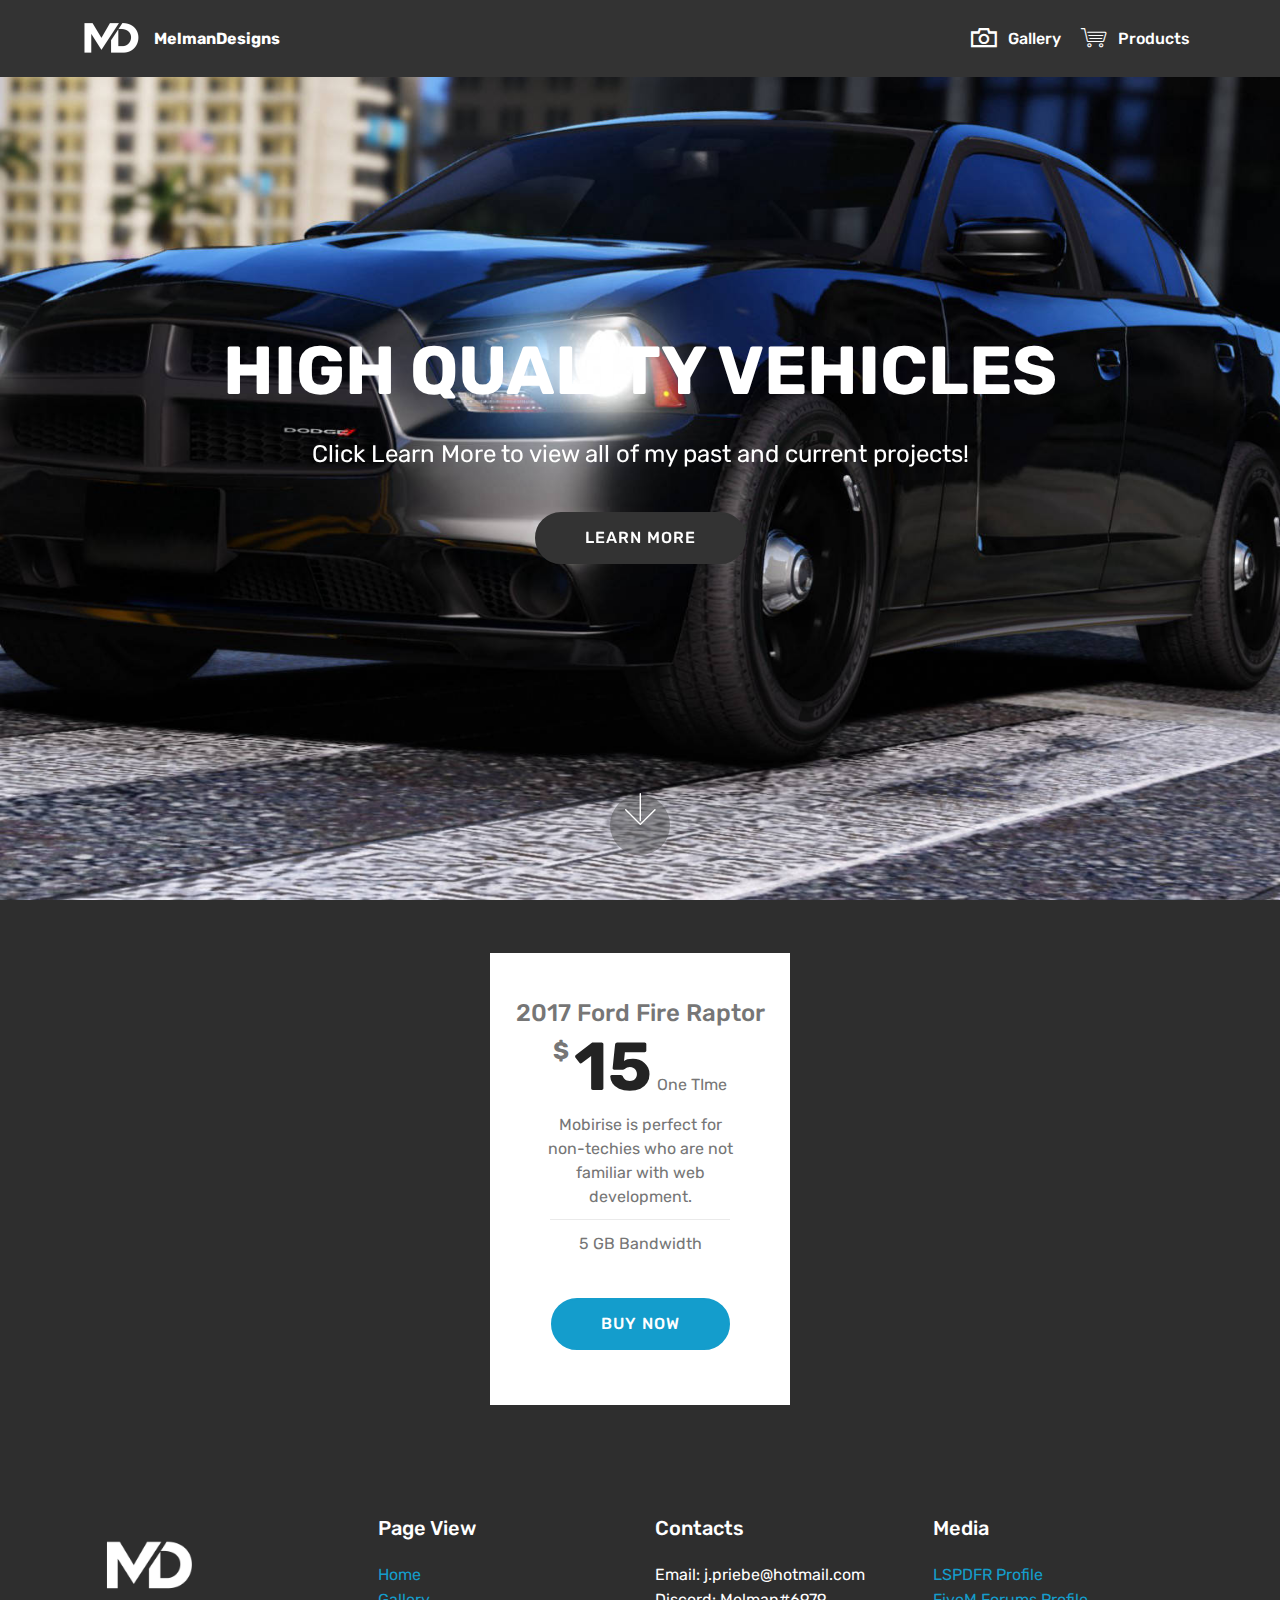
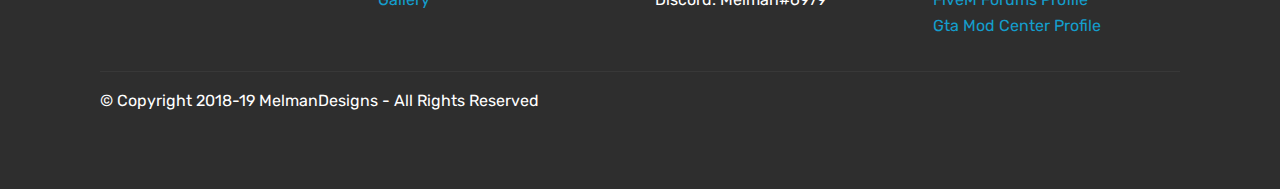
==== commit a478731c: "create github pages" ====
--- a/index.html
+++ b/index.html
@@ -55,9 +55,8 @@
                         Gallery</a>
                 </li>
                 <li class="nav-item">
-                    <a class="nav-link link text-white display-4" href="index.html">
-                        <span class="mbri-search mbr-iconfont mbr-iconfont-btn"></span>
-                        About Me</a>
+                    <a class="nav-link link text-white display-4" href="products.html"><span class="mbri-shopping-cart mbr-iconfont mbr-iconfont-btn"></span>
+                        Products</a>
                 </li></ul>
             
         </div>
@@ -82,7 +81,56 @@
             </div>
         </div>
     </div>
-    
+    <div class="mbr-arrow hidden-sm-down" aria-hidden="true">
+        <a href="#next">
+            <i class="mbri-down mbr-iconfont"></i>
+        </a>
+    </div>
+</section>
+
+<section class="cid-r8WpPLrFPV" id="pricing-tables1-i">
+
+    
+
+    
+    <div class="container">
+        <div class="media-container-row">
+
+            <div class="plan col-12 mx-2 my-2 justify-content-center">
+                <div class="plan-header text-center pt-5">
+                    <h3 class="plan-title mbr-fonts-style display-5">
+                        2017 Ford Fire Raptor</h3>
+                    <div class="plan-price">
+                        <span class="price-value mbr-fonts-style display-5">
+                            $
+                        </span>
+                        <span class="price-figure mbr-fonts-style display-1">
+                              15</span>
+                        <small class="price-term mbr-fonts-style display-7">One TIme</small>
+                    </div>
+                </div>
+                <div class="plan-body pb-5">
+                    <div class="plan-list align-center">
+                        <ul class="list-group list-group-flush mbr-fonts-style display-7">
+                            <li class="list-group-item">
+                                Mobirise is perfect for non-techies who are not familiar with web development.
+                            </li>
+                            <li class="list-group-item">
+                                5 GB Bandwidth
+                            </li>
+                        </ul>
+                    </div>
+                    <div class="mbr-section-btn text-center pt-4"><a href="https://mobirise.co" class="btn btn-primary display-4">BUY NOW</a></div>
+                </div>
+            </div>
+
+            
+
+            
+
+            
+        </div>
+    </div>
 </section>
 
 <section class="cid-qTkAaeaxX5" id="footer1-2">
--- a/assets/mobirise/css/mbr-additional.css
+++ b/assets/mobirise/css/mbr-additional.css
@@ -1768,6 +1768,61 @@
 .cid-qTkA127IK8 {
   background-image: url("../../../assets/images/20171225215054-1-1920x1080.jpg");
 }
+.cid-r8WpPLrFPV {
+  padding-top: 45px;
+  padding-bottom: 45px;
+  background: linear-gradient(45deg, #2e2e2e, #2e2e2e);
+}
+.cid-r8WpPLrFPV .list-group-item {
+  padding: .75rem 3.25rem;
+}
+.cid-r8WpPLrFPV .plan {
+  word-break: break-word;
+  position: relative;
+  max-width: 300px;
+  padding-right: 0;
+  padding-left: 0;
+  color: #767676;
+}
+.cid-r8WpPLrFPV .plan .list-group-item {
+  position: relative;
+  -webkit-justify-content: center;
+  justify-content: center;
+  border: 0;
+}
+.cid-r8WpPLrFPV .plan .list-group-item::after {
+  position: absolute;
+  bottom: 0;
+  left: 20%;
+  width: 60%;
+  height: 2px;
+  content: "";
+  background-color: #eaeaea;
+}
+.cid-r8WpPLrFPV .plan .list-group-item:last-child::after {
+  display: none;
+}
+.cid-r8WpPLrFPV .plan-header {
+  padding-left: 1rem;
+  padding-right: 1rem;
+}
+.cid-r8WpPLrFPV .plan-header,
+.cid-r8WpPLrFPV .plan-body {
+  background-color: #fff;
+}
+.cid-r8WpPLrFPV .price-figure {
+  font-weight: 700;
+  color: #232323;
+}
+.cid-r8WpPLrFPV .price-value {
+  font-weight: 700;
+  vertical-align: top;
+}
+@media (max-width: 550px) {
+  .cid-r8WpPLrFPV .price-figure {
+    font-size: 4.25rem;
+  }
+}
 .cid-qTkAaeaxX5 {
   padding-top: 60px;
   padding-bottom: 60px;
@@ -2529,3 +2584,462 @@
     -webkit-justify-content: center;
   }
 }
+.cid-r8WoX65GZG .navbar {
+  padding: .5rem 0;
+  background: #333333;
+  transition: none;
+  min-height: 77px;
+}
+.cid-r8WoX65GZG .navbar-dropdown.bg-color.transparent.opened {
+  background: #333333;
+}
+.cid-r8WoX65GZG a {
+  font-style: normal;
+}
+.cid-r8WoX65GZG .nav-item span {
+  padding-right: 0.4em;
+  line-height: 0.5em;
+  vertical-align: text-bottom;
+  position: relative;
+  text-decoration: none;
+}
+.cid-r8WoX65GZG .nav-item a {
+  display: flex;
+  align-items: center;
+  justify-content: center;
+  padding: 0.7rem 0 !important;
+  margin: 0rem .65rem !important;
+}
+.cid-r8WoX65GZG .nav-item:focus,
+.cid-r8WoX65GZG .nav-link:focus {
+  outline: none;
+}
+.cid-r8WoX65GZG .btn {
+  padding: 0.4rem 1.5rem;
+  display: inline-flex;
+  align-items: center;
+}
+.cid-r8WoX65GZG .btn .mbr-iconfont {
+  font-size: 1.6rem;
+}
+.cid-r8WoX65GZG .menu-logo {
+  margin-right: auto;
+}
+.cid-r8WoX65GZG .menu-logo .navbar-brand {
+  display: flex;
+  margin-left: 5rem;
+  padding: 0;
+  transition: padding .2s;
+  min-height: 3.8rem;
+  align-items: center;
+}
+.cid-r8WoX65GZG .menu-logo .navbar-brand .navbar-caption-wrap {
+  display: -webkit-flex;
+  -webkit-align-items: center;
+  align-items: center;
+  word-break: break-word;
+  min-width: 7rem;
+  margin: .3rem 0;
+}
+.cid-r8WoX65GZG .menu-logo .navbar-brand .navbar-caption-wrap .navbar-caption {
+  line-height: 1.2rem !important;
+  padding-right: 2rem;
+}
+.cid-r8WoX65GZG .menu-logo .navbar-brand .navbar-logo {
+  font-size: 4rem;
+  transition: font-size 0.25s;
+}
+.cid-r8WoX65GZG .menu-logo .navbar-brand .navbar-logo img {
+  display: flex;
+}
+.cid-r8WoX65GZG .menu-logo .navbar-brand .navbar-logo .mbr-iconfont {
+  transition: font-size 0.25s;
+}
+.cid-r8WoX65GZG .navbar-toggleable-sm .navbar-collapse {
+  justify-content: flex-end;
+  -webkit-justify-content: flex-end;
+  padding-right: 5rem;
+  width: auto;
+}
+.cid-r8WoX65GZG .navbar-toggleable-sm .navbar-collapse .navbar-nav {
+  flex-wrap: wrap;
+  -webkit-flex-wrap: wrap;
+  padding-left: 0;
+}
+.cid-r8WoX65GZG .navbar-toggleable-sm .navbar-collapse .navbar-nav .nav-item {
+  -webkit-align-self: center;
+  align-self: center;
+}
+.cid-r8WoX65GZG .navbar-toggleable-sm .navbar-collapse .navbar-buttons {
+  padding-left: 0;
+  padding-bottom: 0;
+}
+.cid-r8WoX65GZG .dropdown .dropdown-menu {
+  background: #333333;
+  display: none;
+  position: absolute;
+  min-width: 5rem;
+  padding-top: 1.4rem;
+  padding-bottom: 1.4rem;
+  text-align: left;
+}
+.cid-r8WoX65GZG .dropdown .dropdown-menu .dropdown-item {
+  width: auto;
+  padding: 0.235em 1.5385em 0.235em 1.5385em !important;
+}
+.cid-r8WoX65GZG .dropdown .dropdown-menu .dropdown-item::after {
+  right: 0.5rem;
+}
+.cid-r8WoX65GZG .dropdown .dropdown-menu .dropdown-submenu {
+  margin: 0;
+}
+.cid-r8WoX65GZG .dropdown.open > .dropdown-menu {
+  display: block;
+}
+.cid-r8WoX65GZG .navbar-toggleable-sm.opened:after {
+  position: absolute;
+  width: 100vw;
+  height: 100vh;
+  content: '';
+  background-color: rgba(0, 0, 0, 0.1);
+  left: 0;
+  bottom: 0;
+  transform: translateY(100%);
+  -webkit-transform: translateY(100%);
+  z-index: 1000;
+}
+.cid-r8WoX65GZG .navbar.navbar-short {
+  min-height: 60px;
+  transition: all .2s;
+}
+.cid-r8WoX65GZG .navbar.navbar-short .navbar-toggler-right {
+  top: 20px;
+}
+.cid-r8WoX65GZG .navbar.navbar-short .navbar-logo a {
+  font-size: 2.5rem !important;
+  line-height: 2.5rem;
+  transition: font-size 0.25s;
+}
+.cid-r8WoX65GZG .navbar.navbar-short .navbar-logo a .mbr-iconfont {
+  font-size: 2.5rem !important;
+}
+.cid-r8WoX65GZG .navbar.navbar-short .navbar-logo a img {
+  height: 3rem !important;
+}
+.cid-r8WoX65GZG .navbar.navbar-short .navbar-brand {
+  min-height: 3rem;
+}
+.cid-r8WoX65GZG button.navbar-toggler {
+  width: 31px;
+  height: 18px;
+  cursor: pointer;
+  transition: all .2s;
+  top: 1.5rem;
+  right: 1rem;
+}
+.cid-r8WoX65GZG button.navbar-toggler:focus {
+  outline: none;
+}
+.cid-r8WoX65GZG button.navbar-toggler .hamburger span {
+  position: absolute;
+  right: 0;
+  width: 30px;
+  height: 2px;
+  border-right: 5px;
+  background-color: #ffffff;
+}
+.cid-r8WoX65GZG button.navbar-toggler .hamburger span:nth-child(1) {
+  top: 0;
+  transition: all .2s;
+}
+.cid-r8WoX65GZG button.navbar-toggler .hamburger span:nth-child(2) {
+  top: 8px;
+  transition: all .15s;
+}
+.cid-r8WoX65GZG button.navbar-toggler .hamburger span:nth-child(3) {
+  top: 8px;
+  transition: all .15s;
+}
+.cid-r8WoX65GZG button.navbar-toggler .hamburger span:nth-child(4) {
+  top: 16px;
+  transition: all .2s;
+}
+.cid-r8WoX65GZG nav.opened .hamburger span:nth-child(1) {
+  top: 8px;
+  width: 0;
+  opacity: 0;
+  right: 50%;
+  transition: all .2s;
+}
+.cid-r8WoX65GZG nav.opened .hamburger span:nth-child(2) {
+  -webkit-transform: rotate(45deg);
+  transform: rotate(45deg);
+  transition: all .25s;
+}
+.cid-r8WoX65GZG nav.opened .hamburger span:nth-child(3) {
+  -webkit-transform: rotate(-45deg);
+  transform: rotate(-45deg);
+  transition: all .25s;
+}
+.cid-r8WoX65GZG nav.opened .hamburger span:nth-child(4) {
+  top: 8px;
+  width: 0;
+  opacity: 0;
+  right: 50%;
+  transition: all .2s;
+}
+.cid-r8WoX65GZG .collapsed.navbar-expand {
+  flex-direction: column;
+}
+.cid-r8WoX65GZG .collapsed .btn {
+  display: flex;
+}
+.cid-r8WoX65GZG .collapsed .navbar-collapse {
+  display: none !important;
+  padding-right: 0 !important;
+}
+.cid-r8WoX65GZG .collapsed .navbar-collapse.collapsing,
+.cid-r8WoX65GZG .collapsed .navbar-collapse.show {
+  display: block !important;
+}
+.cid-r8WoX65GZG .collapsed .navbar-collapse.collapsing .navbar-nav,
+.cid-r8WoX65GZG .collapsed .navbar-collapse.show .navbar-nav {
+  display: block;
+  text-align: center;
+}
+.cid-r8WoX65GZG .collapsed .navbar-collapse.collapsing .navbar-nav .nav-item,
+.cid-r8WoX65GZG .collapsed .navbar-collapse.show .navbar-nav .nav-item {
+  clear: both;
+}
+.cid-r8WoX65GZG .collapsed .navbar-collapse.collapsing .navbar-nav .nav-item:last-child,
+.cid-r8WoX65GZG .collapsed .navbar-collapse.show .navbar-nav .nav-item:last-child {
+  margin-bottom: 1rem;
+}
+.cid-r8WoX65GZG .collapsed .navbar-collapse.collapsing .navbar-buttons,
+.cid-r8WoX65GZG .collapsed .navbar-collapse.show .navbar-buttons {
+  text-align: center;
+}
+.cid-r8WoX65GZG .collapsed .navbar-collapse.collapsing .navbar-buttons:last-child,
+.cid-r8WoX65GZG .collapsed .navbar-collapse.show .navbar-buttons:last-child {
+  margin-bottom: 1rem;
+}
+.cid-r8WoX65GZG .collapsed button.navbar-toggler {
+  display: block;
+}
+.cid-r8WoX65GZG .collapsed .navbar-brand {
+  margin-left: 1rem !important;
+}
+.cid-r8WoX65GZG .collapsed .navbar-toggleable-sm {
+  flex-direction: column;
+  -webkit-flex-direction: column;
+}
+.cid-r8WoX65GZG .collapsed .dropdown .dropdown-menu {
+  width: 100%;
+  text-align: center;
+  position: relative;
+  opacity: 0;
+  display: block;
+  height: 0;
+  visibility: hidden;
+  padding: 0;
+  transition-duration: .5s;
+  transition-property: opacity,padding,height;
+}
+.cid-r8WoX65GZG .collapsed .dropdown.open > .dropdown-menu {
+  position: relative;
+  opacity: 1;
+  height: auto;
+  padding: 1.4rem 0;
+  visibility: visible;
+}
+.cid-r8WoX65GZG .collapsed .dropdown .dropdown-submenu {
+  left: 0;
+  text-align: center;
+  width: 100%;
+}
+.cid-r8WoX65GZG .collapsed .dropdown .dropdown-toggle[data-toggle="dropdown-submenu"]::after {
+  margin-top: 0;
+  position: inherit;
+  right: 0;
+  top: 50%;
+  display: inline-block;
+  width: 0;
+  height: 0;
+  margin-left: .3em;
+  vertical-align: middle;
+  content: "";
+  border-top: .30em solid;
+  border-right: .30em solid transparent;
+  border-left: .30em solid transparent;
+}
+@media (max-width: 991px) {
+  .cid-r8WoX65GZG .navbar-expand {
+    flex-direction: column;
+  }
+  .cid-r8WoX65GZG img {
+    height: 3.8rem !important;
+  }
+  .cid-r8WoX65GZG .btn {
+    display: flex;
+  }
+  .cid-r8WoX65GZG button.navbar-toggler {
+    display: block;
+  }
+  .cid-r8WoX65GZG .navbar-brand {
+    margin-left: 1rem !important;
+  }
+  .cid-r8WoX65GZG .navbar-toggleable-sm {
+    flex-direction: column;
+    -webkit-flex-direction: column;
+  }
+  .cid-r8WoX65GZG .navbar-collapse {
+    display: none !important;
+    padding-right: 0 !important;
+  }
+  .cid-r8WoX65GZG .navbar-collapse.collapsing,
+  .cid-r8WoX65GZG .navbar-collapse.show {
+    display: block !important;
+  }
+  .cid-r8WoX65GZG .navbar-collapse.collapsing .navbar-nav,
+  .cid-r8WoX65GZG .navbar-collapse.show .navbar-nav {
+    display: block;
+    text-align: center;
+  }
+  .cid-r8WoX65GZG .navbar-collapse.collapsing .navbar-nav .nav-item,
+  .cid-r8WoX65GZG .navbar-collapse.show .navbar-nav .nav-item {
+    clear: both;
+  }
+  .cid-r8WoX65GZG .navbar-collapse.collapsing .navbar-nav .nav-item:last-child,
+  .cid-r8WoX65GZG .navbar-collapse.show .navbar-nav .nav-item:last-child {
+    margin-bottom: 1rem;
+  }
+  .cid-r8WoX65GZG .navbar-collapse.collapsing .navbar-buttons,
+  .cid-r8WoX65GZG .navbar-collapse.show .navbar-buttons {
+    text-align: center;
+  }
+  .cid-r8WoX65GZG .navbar-collapse.collapsing .navbar-buttons:last-child,
+  .cid-r8WoX65GZG .navbar-collapse.show .navbar-buttons:last-child {
+    margin-bottom: 1rem;
+  }
+  .cid-r8WoX65GZG .dropdown .dropdown-menu {
+    width: 100%;
+    text-align: center;
+    position: relative;
+    opacity: 0;
+    display: block;
+    height: 0;
+    visibility: hidden;
+    padding: 0;
+    transition-duration: .5s;
+    transition-property: opacity,padding,height;
+  }
+  .cid-r8WoX65GZG .dropdown.open > .dropdown-menu {
+    position: relative;
+    opacity: 1;
+    height: auto;
+    padding: 1.4rem 0;
+    visibility: visible;
+  }
+  .cid-r8WoX65GZG .dropdown .dropdown-submenu {
+    left: 0;
+    text-align: center;
+    width: 100%;
+  }
+  .cid-r8WoX65GZG .dropdown .dropdown-toggle[data-toggle="dropdown-submenu"]::after {
+    margin-top: 0;
+    position: inherit;
+    right: 0;
+    top: 50%;
+    display: inline-block;
+    width: 0;
+    height: 0;
+    margin-left: .3em;
+    vertical-align: middle;
+    content: "";
+    border-top: .30em solid;
+    border-right: .30em solid transparent;
+    border-left: .30em solid transparent;
+  }
+}
+@media (min-width: 767px) {
+  .cid-r8WoX65GZG .menu-logo {
+    flex-shrink: 0;
+  }
+}
+.cid-r8WoX65GZG .navbar-collapse {
+  flex-basis: auto;
+}
+.cid-r8WoX65GZG .nav-link:hover,
+.cid-r8WoX65GZG .dropdown-item:hover {
+  color: #c1c1c1 !important;
+}
+.cid-r8WoX6X6Zh {
+  background-image: url("../../../assets/images/20171225215054-1-1920x1080.jpg");
+}
+.cid-r8WoX7S1O3 {
+  padding-top: 60px;
+  padding-bottom: 60px;
+  background-color: #2e2e2e;
+}
+@media (max-width: 767px) {
+  .cid-r8WoX7S1O3 .content {
+    text-align: center;
+  }
+  .cid-r8WoX7S1O3 .content > div:not(:last-child) {
+    margin-bottom: 2rem;
+  }
+}
+@media (max-width: 767px) {
+  .cid-r8WoX7S1O3 .media-wrap {
+    margin-bottom: 1rem;
+  }
+}
+.cid-r8WoX7S1O3 .media-wrap .mbr-iconfont-logo {
+  font-size: 7.5rem;
+  color: #f36;
+}
+.cid-r8WoX7S1O3 .media-wrap img {
+  height: 6rem;
+}
+@media (max-width: 767px) {
+  .cid-r8WoX7S1O3 .footer-lower .copyright {
+    margin-bottom: 1rem;
+    text-align: center;
+  }
+}
+.cid-r8WoX7S1O3 .footer-lower hr {
+  margin: 1rem 0;
+  border-color: #fff;
+  opacity: .05;
+}
+.cid-r8WoX7S1O3 .footer-lower .social-list {
+  padding-left: 0;
+  margin-bottom: 0;
+  list-style: none;
+  display: flex;
+  flex-wrap: wrap;
+  justify-content: flex-end;
+  -webkit-justify-content: flex-end;
+}
+.cid-r8WoX7S1O3 .footer-lower .social-list .mbr-iconfont-social {
+  font-size: 1.3rem;
+  color: #fff;
+}
+.cid-r8WoX7S1O3 .footer-lower .social-list .soc-item {
+  margin: 0 .5rem;
+}
+.cid-r8WoX7S1O3 .footer-lower .social-list a {
+  margin: 0;
+  opacity: .5;
+  -webkit-transition: .2s linear;
+  transition: .2s linear;
+}
+.cid-r8WoX7S1O3 .footer-lower .social-list a:hover {
+  opacity: 1;
+}
+@media (max-width: 767px) {
+  .cid-r8WoX7S1O3 .footer-lower .social-list {
+    justify-content: center;
+    -webkit-justify-content: center;
+  }
+}
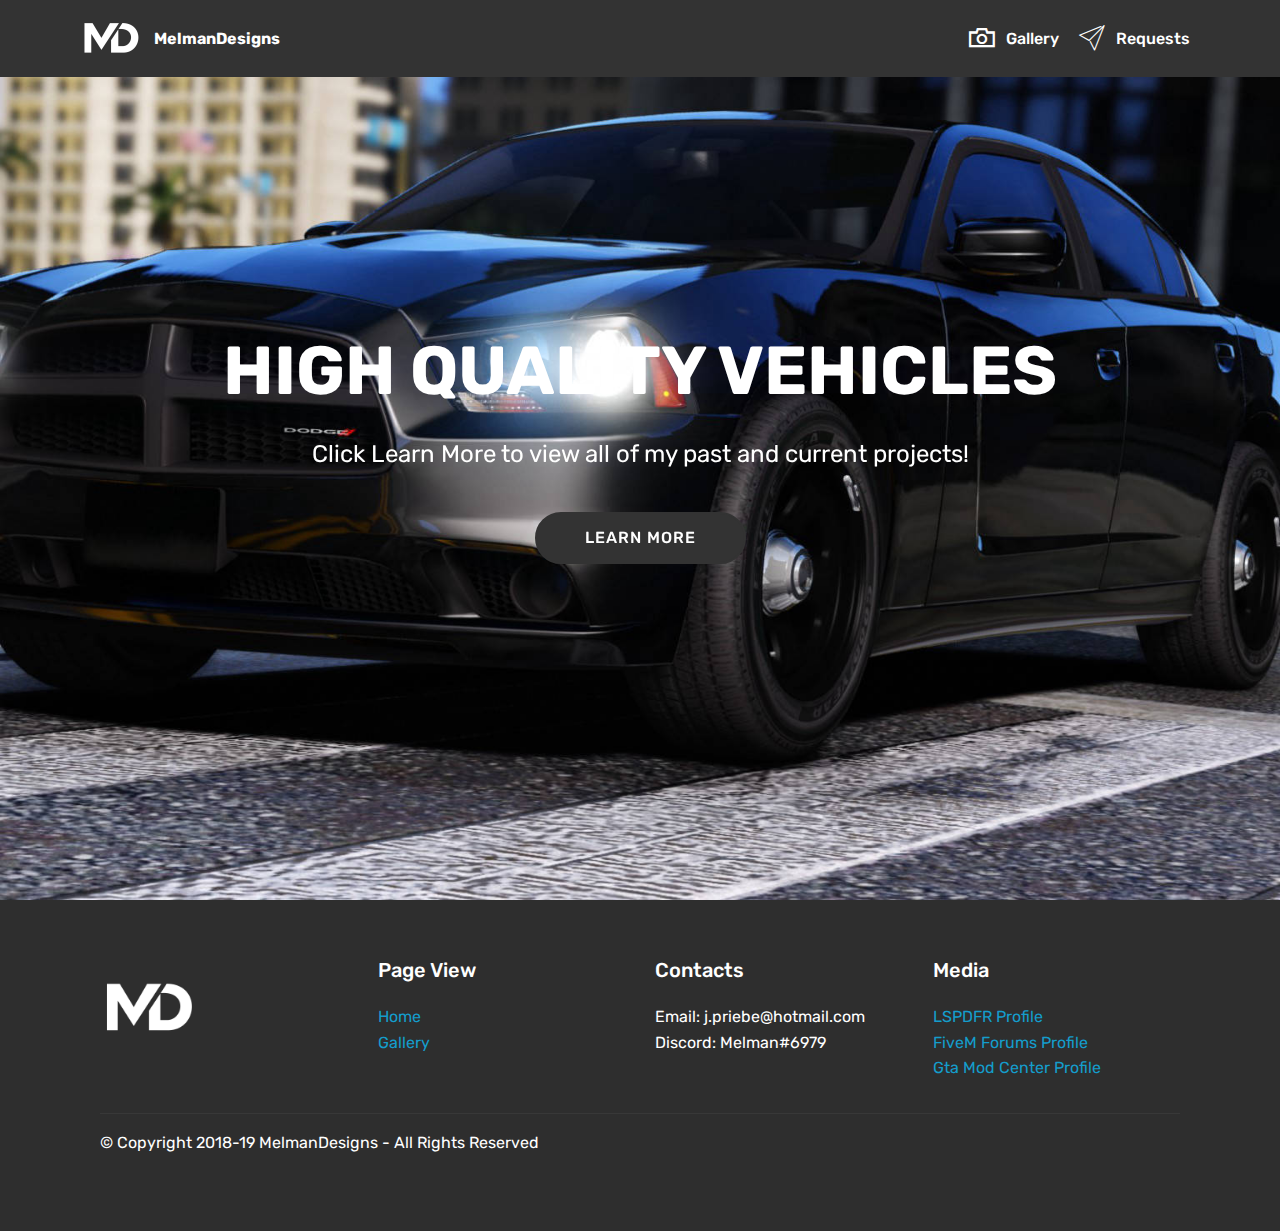
==== commit 0a135520: "create github pages" ====
--- a/index.html
+++ b/index.html
@@ -50,20 +50,19 @@
         </div>
         <div class="collapse navbar-collapse" id="navbarSupportedContent">
             <ul class="navbar-nav nav-dropdown nav-right" data-app-modern-menu="true"><li class="nav-item">
-                    <a class="nav-link link text-white display-4" href="gallery.html"><span class="mobi-mbri mobi-mbri-camera mbr-iconfont mbr-iconfont-btn"></span>
+                    <a class="nav-link link text-white display-4" href="gallery+.html"><span class="mobi-mbri mobi-mbri-camera mbr-iconfont mbr-iconfont-btn"></span>
                         
                         Gallery</a>
                 </li>
                 <li class="nav-item">
-                    <a class="nav-link link text-white display-4" href="products.html"><span class="mbri-shopping-cart mbr-iconfont mbr-iconfont-btn"></span>
-                        Products</a>
+                    <a class="nav-link link text-white display-4" href="products.html"><span class="mbri-paper-plane mbr-iconfont mbr-iconfont-btn"></span>Requests</a>
                 </li></ul>
             
         </div>
     </nav>
 </section>
 
-<section class="engine"><a href="https://mobirise.info/j">website templates</a></section><section class="cid-qTkA127IK8 mbr-fullscreen mbr-parallax-background" id="header2-1">
+<section class="engine"><a href="https://mobirise.info/r">bootstrap template</a></section><section class="cid-qTkA127IK8 mbr-fullscreen mbr-parallax-background" id="header2-1">
 
     
 
@@ -81,56 +80,7 @@
             </div>
         </div>
     </div>
-    <div class="mbr-arrow hidden-sm-down" aria-hidden="true">
-        <a href="#next">
-            <i class="mbri-down mbr-iconfont"></i>
-        </a>
-    </div>
-</section>
-
-<section class="cid-r8WpPLrFPV" id="pricing-tables1-i">
-
     
-
-    
-    <div class="container">
-        <div class="media-container-row">
-
-            <div class="plan col-12 mx-2 my-2 justify-content-center">
-                <div class="plan-header text-center pt-5">
-                    <h3 class="plan-title mbr-fonts-style display-5">
-                        2017 Ford Fire Raptor</h3>
-                    <div class="plan-price">
-                        <span class="price-value mbr-fonts-style display-5">
-                            $
-                        </span>
-                        <span class="price-figure mbr-fonts-style display-1">
-                              15</span>
-                        <small class="price-term mbr-fonts-style display-7">One TIme</small>
-                    </div>
-                </div>
-                <div class="plan-body pb-5">
-                    <div class="plan-list align-center">
-                        <ul class="list-group list-group-flush mbr-fonts-style display-7">
-                            <li class="list-group-item">
-                                Mobirise is perfect for non-techies who are not familiar with web development.
-                            </li>
-                            <li class="list-group-item">
-                                5 GB Bandwidth
-                            </li>
-                        </ul>
-                    </div>
-                    <div class="mbr-section-btn text-center pt-4"><a href="https://mobirise.co" class="btn btn-primary display-4">BUY NOW</a></div>
-                </div>
-            </div>
-
-            
-
-            
-
-            
-        </div>
-    </div>
 </section>
 
 <section class="cid-qTkAaeaxX5" id="footer1-2">
--- a/assets/mobirise/css/mbr-additional.css
+++ b/assets/mobirise/css/mbr-additional.css
@@ -1768,61 +1768,6 @@
 .cid-qTkA127IK8 {
   background-image: url("../../../assets/images/20171225215054-1-1920x1080.jpg");
 }
-.cid-r8WpPLrFPV {
-  padding-top: 45px;
-  padding-bottom: 45px;
-  background: linear-gradient(45deg, #2e2e2e, #2e2e2e);
-}
-.cid-r8WpPLrFPV .list-group-item {
-  padding: .75rem 3.25rem;
-}
-.cid-r8WpPLrFPV .plan {
-  word-break: break-word;
-  position: relative;
-  max-width: 300px;
-  padding-right: 0;
-  padding-left: 0;
-  color: #767676;
-}
-.cid-r8WpPLrFPV .plan .list-group-item {
-  position: relative;
-  -webkit-justify-content: center;
-  justify-content: center;
-  border: 0;
-}
-.cid-r8WpPLrFPV .plan .list-group-item::after {
-  position: absolute;
-  bottom: 0;
-  left: 20%;
-  width: 60%;
-  height: 2px;
-  content: "";
-  background-color: #eaeaea;
-}
-.cid-r8WpPLrFPV .plan .list-group-item:last-child::after {
-  display: none;
-}
-.cid-r8WpPLrFPV .plan-header {
-  padding-left: 1rem;
-  padding-right: 1rem;
-}
-.cid-r8WpPLrFPV .plan-header,
-.cid-r8WpPLrFPV .plan-body {
-  background-color: #fff;
-}
-.cid-r8WpPLrFPV .price-figure {
-  font-weight: 700;
-  color: #232323;
-}
-.cid-r8WpPLrFPV .price-value {
-  font-weight: 700;
-  vertical-align: top;
-}
-@media (max-width: 550px) {
-  .cid-r8WpPLrFPV .price-figure {
-    font-size: 4.25rem;
-  }
-}
 .cid-qTkAaeaxX5 {
   padding-top: 60px;
   padding-bottom: 60px;
@@ -2584,6 +2529,524 @@
     -webkit-justify-content: center;
   }
 }
+.cid-raUux3QhI0 {
+  padding-top: 90px;
+  padding-bottom: 90px;
+  background-color: #ffffff;
+}
+.cid-raUux3QhI0 .mbr-slider .carousel-control {
+  background: #1b1b1b;
+}
+.cid-raUux3QhI0 .mbr-slider .carousel-control-prev {
+  left: 0;
+  margin-left: 2.5rem;
+}
+.cid-raUux3QhI0 .mbr-slider .carousel-control-next {
+  right: 0;
+  margin-right: 2.5rem;
+}
+.cid-raUux3QhI0 .mbr-slider .modal-body .close {
+  background: #1b1b1b;
+}
+.cid-raUux3QhI0 .mbr-gallery-item > div::before {
+  content: '';
+  position: absolute;
+  left: 0;
+  top: 0;
+  width: 100%;
+  height: 100%;
+  background: #c1c1c1;
+  opacity: 0;
+  -webkit-transition: 0.2s opacity ease-in-out;
+  transition: 0.2s opacity ease-in-out;
+  background: linear-gradient(to left, #c1c1c1, #45505b) !important;
+}
+.cid-raUux3QhI0 .mbr-gallery-item > div:hover .mbr-gallery-title::before {
+  background: transparent !important;
+}
+.cid-raUux3QhI0 .mbr-gallery-item > div:hover:before {
+  opacity: 0.3 !important;
+}
+.cid-raUux3QhI0 .mbr-gallery-title {
+  font-size: .9em;
+  position: absolute;
+  display: block;
+  width: 100%;
+  bottom: 0;
+  padding: 1rem;
+  color: #fff;
+  z-index: 2;
+}
+.cid-raUux3QhI0 .mbr-gallery-title:before {
+  content: " ";
+  width: 100%;
+  height: 100%;
+  top: 0;
+  left: 0;
+  z-index: -1;
+  position: absolute;
+  background: #c1c1c1 !important;
+  opacity: 0.3;
+  -webkit-transition: 0.2s background ease-in-out;
+  transition: 0.2s background ease-in-out;
+  background: linear-gradient(to left, #c1c1c1, #45505b) !important;
+}
+.cid-raUugnZ2sx .navbar {
+  padding: .5rem 0;
+  background: #333333;
+  transition: none;
+  min-height: 77px;
+}
+.cid-raUugnZ2sx .navbar-dropdown.bg-color.transparent.opened {
+  background: #333333;
+}
+.cid-raUugnZ2sx a {
+  font-style: normal;
+}
+.cid-raUugnZ2sx .nav-item span {
+  padding-right: 0.4em;
+  line-height: 0.5em;
+  vertical-align: text-bottom;
+  position: relative;
+  text-decoration: none;
+}
+.cid-raUugnZ2sx .nav-item a {
+  display: flex;
+  align-items: center;
+  justify-content: center;
+  padding: 0.7rem 0 !important;
+  margin: 0rem .65rem !important;
+}
+.cid-raUugnZ2sx .nav-item:focus,
+.cid-raUugnZ2sx .nav-link:focus {
+  outline: none;
+}
+.cid-raUugnZ2sx .btn {
+  padding: 0.4rem 1.5rem;
+  display: inline-flex;
+  align-items: center;
+}
+.cid-raUugnZ2sx .btn .mbr-iconfont {
+  font-size: 1.6rem;
+}
+.cid-raUugnZ2sx .menu-logo {
+  margin-right: auto;
+}
+.cid-raUugnZ2sx .menu-logo .navbar-brand {
+  display: flex;
+  margin-left: 5rem;
+  padding: 0;
+  transition: padding .2s;
+  min-height: 3.8rem;
+  align-items: center;
+}
+.cid-raUugnZ2sx .menu-logo .navbar-brand .navbar-caption-wrap {
+  display: -webkit-flex;
+  -webkit-align-items: center;
+  align-items: center;
+  word-break: break-word;
+  min-width: 7rem;
+  margin: .3rem 0;
+}
+.cid-raUugnZ2sx .menu-logo .navbar-brand .navbar-caption-wrap .navbar-caption {
+  line-height: 1.2rem !important;
+  padding-right: 2rem;
+}
+.cid-raUugnZ2sx .menu-logo .navbar-brand .navbar-logo {
+  font-size: 4rem;
+  transition: font-size 0.25s;
+}
+.cid-raUugnZ2sx .menu-logo .navbar-brand .navbar-logo img {
+  display: flex;
+}
+.cid-raUugnZ2sx .menu-logo .navbar-brand .navbar-logo .mbr-iconfont {
+  transition: font-size 0.25s;
+}
+.cid-raUugnZ2sx .navbar-toggleable-sm .navbar-collapse {
+  justify-content: flex-end;
+  -webkit-justify-content: flex-end;
+  padding-right: 5rem;
+  width: auto;
+}
+.cid-raUugnZ2sx .navbar-toggleable-sm .navbar-collapse .navbar-nav {
+  flex-wrap: wrap;
+  -webkit-flex-wrap: wrap;
+  padding-left: 0;
+}
+.cid-raUugnZ2sx .navbar-toggleable-sm .navbar-collapse .navbar-nav .nav-item {
+  -webkit-align-self: center;
+  align-self: center;
+}
+.cid-raUugnZ2sx .navbar-toggleable-sm .navbar-collapse .navbar-buttons {
+  padding-left: 0;
+  padding-bottom: 0;
+}
+.cid-raUugnZ2sx .dropdown .dropdown-menu {
+  background: #333333;
+  display: none;
+  position: absolute;
+  min-width: 5rem;
+  padding-top: 1.4rem;
+  padding-bottom: 1.4rem;
+  text-align: left;
+}
+.cid-raUugnZ2sx .dropdown .dropdown-menu .dropdown-item {
+  width: auto;
+  padding: 0.235em 1.5385em 0.235em 1.5385em !important;
+}
+.cid-raUugnZ2sx .dropdown .dropdown-menu .dropdown-item::after {
+  right: 0.5rem;
+}
+.cid-raUugnZ2sx .dropdown .dropdown-menu .dropdown-submenu {
+  margin: 0;
+}
+.cid-raUugnZ2sx .dropdown.open > .dropdown-menu {
+  display: block;
+}
+.cid-raUugnZ2sx .navbar-toggleable-sm.opened:after {
+  position: absolute;
+  width: 100vw;
+  height: 100vh;
+  content: '';
+  background-color: rgba(0, 0, 0, 0.1);
+  left: 0;
+  bottom: 0;
+  transform: translateY(100%);
+  -webkit-transform: translateY(100%);
+  z-index: 1000;
+}
+.cid-raUugnZ2sx .navbar.navbar-short {
+  min-height: 60px;
+  transition: all .2s;
+}
+.cid-raUugnZ2sx .navbar.navbar-short .navbar-toggler-right {
+  top: 20px;
+}
+.cid-raUugnZ2sx .navbar.navbar-short .navbar-logo a {
+  font-size: 2.5rem !important;
+  line-height: 2.5rem;
+  transition: font-size 0.25s;
+}
+.cid-raUugnZ2sx .navbar.navbar-short .navbar-logo a .mbr-iconfont {
+  font-size: 2.5rem !important;
+}
+.cid-raUugnZ2sx .navbar.navbar-short .navbar-logo a img {
+  height: 3rem !important;
+}
+.cid-raUugnZ2sx .navbar.navbar-short .navbar-brand {
+  min-height: 3rem;
+}
+.cid-raUugnZ2sx button.navbar-toggler {
+  width: 31px;
+  height: 18px;
+  cursor: pointer;
+  transition: all .2s;
+  top: 1.5rem;
+  right: 1rem;
+}
+.cid-raUugnZ2sx button.navbar-toggler:focus {
+  outline: none;
+}
+.cid-raUugnZ2sx button.navbar-toggler .hamburger span {
+  position: absolute;
+  right: 0;
+  width: 30px;
+  height: 2px;
+  border-right: 5px;
+  background-color: #ffffff;
+}
+.cid-raUugnZ2sx button.navbar-toggler .hamburger span:nth-child(1) {
+  top: 0;
+  transition: all .2s;
+}
+.cid-raUugnZ2sx button.navbar-toggler .hamburger span:nth-child(2) {
+  top: 8px;
+  transition: all .15s;
+}
+.cid-raUugnZ2sx button.navbar-toggler .hamburger span:nth-child(3) {
+  top: 8px;
+  transition: all .15s;
+}
+.cid-raUugnZ2sx button.navbar-toggler .hamburger span:nth-child(4) {
+  top: 16px;
+  transition: all .2s;
+}
+.cid-raUugnZ2sx nav.opened .hamburger span:nth-child(1) {
+  top: 8px;
+  width: 0;
+  opacity: 0;
+  right: 50%;
+  transition: all .2s;
+}
+.cid-raUugnZ2sx nav.opened .hamburger span:nth-child(2) {
+  -webkit-transform: rotate(45deg);
+  transform: rotate(45deg);
+  transition: all .25s;
+}
+.cid-raUugnZ2sx nav.opened .hamburger span:nth-child(3) {
+  -webkit-transform: rotate(-45deg);
+  transform: rotate(-45deg);
+  transition: all .25s;
+}
+.cid-raUugnZ2sx nav.opened .hamburger span:nth-child(4) {
+  top: 8px;
+  width: 0;
+  opacity: 0;
+  right: 50%;
+  transition: all .2s;
+}
+.cid-raUugnZ2sx .collapsed.navbar-expand {
+  flex-direction: column;
+}
+.cid-raUugnZ2sx .collapsed .btn {
+  display: flex;
+}
+.cid-raUugnZ2sx .collapsed .navbar-collapse {
+  display: none !important;
+  padding-right: 0 !important;
+}
+.cid-raUugnZ2sx .collapsed .navbar-collapse.collapsing,
+.cid-raUugnZ2sx .collapsed .navbar-collapse.show {
+  display: block !important;
+}
+.cid-raUugnZ2sx .collapsed .navbar-collapse.collapsing .navbar-nav,
+.cid-raUugnZ2sx .collapsed .navbar-collapse.show .navbar-nav {
+  display: block;
+  text-align: center;
+}
+.cid-raUugnZ2sx .collapsed .navbar-collapse.collapsing .navbar-nav .nav-item,
+.cid-raUugnZ2sx .collapsed .navbar-collapse.show .navbar-nav .nav-item {
+  clear: both;
+}
+.cid-raUugnZ2sx .collapsed .navbar-collapse.collapsing .navbar-nav .nav-item:last-child,
+.cid-raUugnZ2sx .collapsed .navbar-collapse.show .navbar-nav .nav-item:last-child {
+  margin-bottom: 1rem;
+}
+.cid-raUugnZ2sx .collapsed .navbar-collapse.collapsing .navbar-buttons,
+.cid-raUugnZ2sx .collapsed .navbar-collapse.show .navbar-buttons {
+  text-align: center;
+}
+.cid-raUugnZ2sx .collapsed .navbar-collapse.collapsing .navbar-buttons:last-child,
+.cid-raUugnZ2sx .collapsed .navbar-collapse.show .navbar-buttons:last-child {
+  margin-bottom: 1rem;
+}
+.cid-raUugnZ2sx .collapsed button.navbar-toggler {
+  display: block;
+}
+.cid-raUugnZ2sx .collapsed .navbar-brand {
+  margin-left: 1rem !important;
+}
+.cid-raUugnZ2sx .collapsed .navbar-toggleable-sm {
+  flex-direction: column;
+  -webkit-flex-direction: column;
+}
+.cid-raUugnZ2sx .collapsed .dropdown .dropdown-menu {
+  width: 100%;
+  text-align: center;
+  position: relative;
+  opacity: 0;
+  display: block;
+  height: 0;
+  visibility: hidden;
+  padding: 0;
+  transition-duration: .5s;
+  transition-property: opacity,padding,height;
+}
+.cid-raUugnZ2sx .collapsed .dropdown.open > .dropdown-menu {
+  position: relative;
+  opacity: 1;
+  height: auto;
+  padding: 1.4rem 0;
+  visibility: visible;
+}
+.cid-raUugnZ2sx .collapsed .dropdown .dropdown-submenu {
+  left: 0;
+  text-align: center;
+  width: 100%;
+}
+.cid-raUugnZ2sx .collapsed .dropdown .dropdown-toggle[data-toggle="dropdown-submenu"]::after {
+  margin-top: 0;
+  position: inherit;
+  right: 0;
+  top: 50%;
+  display: inline-block;
+  width: 0;
+  height: 0;
+  margin-left: .3em;
+  vertical-align: middle;
+  content: "";
+  border-top: .30em solid;
+  border-right: .30em solid transparent;
+  border-left: .30em solid transparent;
+}
+@media (max-width: 991px) {
+  .cid-raUugnZ2sx .navbar-expand {
+    flex-direction: column;
+  }
+  .cid-raUugnZ2sx img {
+    height: 3.8rem !important;
+  }
+  .cid-raUugnZ2sx .btn {
+    display: flex;
+  }
+  .cid-raUugnZ2sx button.navbar-toggler {
+    display: block;
+  }
+  .cid-raUugnZ2sx .navbar-brand {
+    margin-left: 1rem !important;
+  }
+  .cid-raUugnZ2sx .navbar-toggleable-sm {
+    flex-direction: column;
+    -webkit-flex-direction: column;
+  }
+  .cid-raUugnZ2sx .navbar-collapse {
+    display: none !important;
+    padding-right: 0 !important;
+  }
+  .cid-raUugnZ2sx .navbar-collapse.collapsing,
+  .cid-raUugnZ2sx .navbar-collapse.show {
+    display: block !important;
+  }
+  .cid-raUugnZ2sx .navbar-collapse.collapsing .navbar-nav,
+  .cid-raUugnZ2sx .navbar-collapse.show .navbar-nav {
+    display: block;
+    text-align: center;
+  }
+  .cid-raUugnZ2sx .navbar-collapse.collapsing .navbar-nav .nav-item,
+  .cid-raUugnZ2sx .navbar-collapse.show .navbar-nav .nav-item {
+    clear: both;
+  }
+  .cid-raUugnZ2sx .navbar-collapse.collapsing .navbar-nav .nav-item:last-child,
+  .cid-raUugnZ2sx .navbar-collapse.show .navbar-nav .nav-item:last-child {
+    margin-bottom: 1rem;
+  }
+  .cid-raUugnZ2sx .navbar-collapse.collapsing .navbar-buttons,
+  .cid-raUugnZ2sx .navbar-collapse.show .navbar-buttons {
+    text-align: center;
+  }
+  .cid-raUugnZ2sx .navbar-collapse.collapsing .navbar-buttons:last-child,
+  .cid-raUugnZ2sx .navbar-collapse.show .navbar-buttons:last-child {
+    margin-bottom: 1rem;
+  }
+  .cid-raUugnZ2sx .dropdown .dropdown-menu {
+    width: 100%;
+    text-align: center;
+    position: relative;
+    opacity: 0;
+    display: block;
+    height: 0;
+    visibility: hidden;
+    padding: 0;
+    transition-duration: .5s;
+    transition-property: opacity,padding,height;
+  }
+  .cid-raUugnZ2sx .dropdown.open > .dropdown-menu {
+    position: relative;
+    opacity: 1;
+    height: auto;
+    padding: 1.4rem 0;
+    visibility: visible;
+  }
+  .cid-raUugnZ2sx .dropdown .dropdown-submenu {
+    left: 0;
+    text-align: center;
+    width: 100%;
+  }
+  .cid-raUugnZ2sx .dropdown .dropdown-toggle[data-toggle="dropdown-submenu"]::after {
+    margin-top: 0;
+    position: inherit;
+    right: 0;
+    top: 50%;
+    display: inline-block;
+    width: 0;
+    height: 0;
+    margin-left: .3em;
+    vertical-align: middle;
+    content: "";
+    border-top: .30em solid;
+    border-right: .30em solid transparent;
+    border-left: .30em solid transparent;
+  }
+}
+@media (min-width: 767px) {
+  .cid-raUugnZ2sx .menu-logo {
+    flex-shrink: 0;
+  }
+}
+.cid-raUugnZ2sx .navbar-collapse {
+  flex-basis: auto;
+}
+.cid-raUugnZ2sx .nav-link:hover,
+.cid-raUugnZ2sx .dropdown-item:hover {
+  color: #c1c1c1 !important;
+}
+.cid-raUugqhjnZ {
+  padding-top: 60px;
+  padding-bottom: 60px;
+  background-color: #2e2e2e;
+}
+@media (max-width: 767px) {
+  .cid-raUugqhjnZ .content {
+    text-align: center;
+  }
+  .cid-raUugqhjnZ .content > div:not(:last-child) {
+    margin-bottom: 2rem;
+  }
+}
+@media (max-width: 767px) {
+  .cid-raUugqhjnZ .media-wrap {
+    margin-bottom: 1rem;
+  }
+}
+.cid-raUugqhjnZ .media-wrap .mbr-iconfont-logo {
+  font-size: 7.5rem;
+  color: #f36;
+}
+.cid-raUugqhjnZ .media-wrap img {
+  height: 6rem;
+}
+@media (max-width: 767px) {
+  .cid-raUugqhjnZ .footer-lower .copyright {
+    margin-bottom: 1rem;
+    text-align: center;
+  }
+}
+.cid-raUugqhjnZ .footer-lower hr {
+  margin: 1rem 0;
+  border-color: #fff;
+  opacity: .05;
+}
+.cid-raUugqhjnZ .footer-lower .social-list {
+  padding-left: 0;
+  margin-bottom: 0;
+  list-style: none;
+  display: flex;
+  flex-wrap: wrap;
+  justify-content: flex-end;
+  -webkit-justify-content: flex-end;
+}
+.cid-raUugqhjnZ .footer-lower .social-list .mbr-iconfont-social {
+  font-size: 1.3rem;
+  color: #fff;
+}
+.cid-raUugqhjnZ .footer-lower .social-list .soc-item {
+  margin: 0 .5rem;
+}
+.cid-raUugqhjnZ .footer-lower .social-list a {
+  margin: 0;
+  opacity: .5;
+  -webkit-transition: .2s linear;
+  transition: .2s linear;
+}
+.cid-raUugqhjnZ .footer-lower .social-list a:hover {
+  opacity: 1;
+}
+@media (max-width: 767px) {
+  .cid-raUugqhjnZ .footer-lower .social-list {
+    justify-content: center;
+    -webkit-justify-content: center;
+  }
+}
 .cid-r8WoX65GZG .navbar {
   padding: .5rem 0;
   background: #333333;
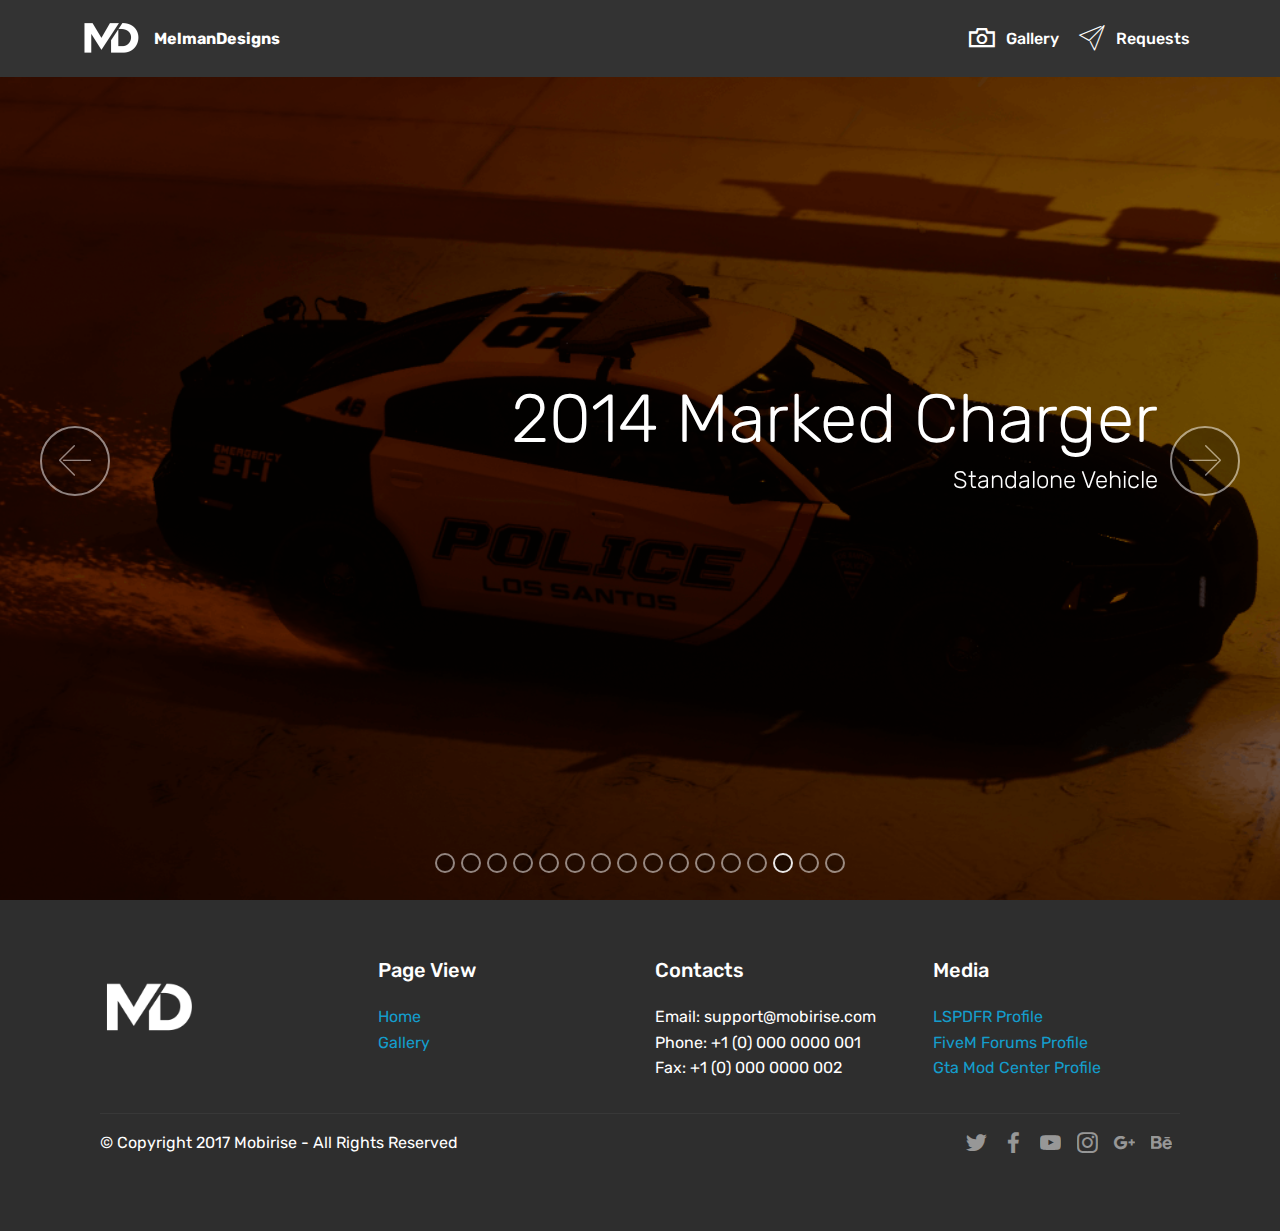
==== commit 64034ac9: "create github pages" ====
--- a/index.html
+++ b/index.html
@@ -8,15 +8,15 @@
   <meta name="viewport" content="width=device-width, initial-scale=1, minimum-scale=1">
   <link rel="shortcut icon" href="assets/images/melman-logo-white-122x122.png" type="image/x-icon">
   <meta name="description" content="">
-  <title>Home</title>
+  <title>Gallery</title>
   <link rel="stylesheet" href="assets/web/assets/mobirise-icons2/mobirise2.css">
   <link rel="stylesheet" href="assets/web/assets/mobirise-icons/mobirise-icons.css">
   <link rel="stylesheet" href="assets/tether/tether.min.css">
   <link rel="stylesheet" href="assets/bootstrap/css/bootstrap.min.css">
   <link rel="stylesheet" href="assets/bootstrap/css/bootstrap-grid.min.css">
   <link rel="stylesheet" href="assets/bootstrap/css/bootstrap-reboot.min.css">
+  <link rel="stylesheet" href="assets/dropdown/css/style.css">
   <link rel="stylesheet" href="assets/socicon/css/styles.css">
-  <link rel="stylesheet" href="assets/dropdown/css/style.css">
   <link rel="stylesheet" href="assets/theme/css/style.css">
   <link rel="stylesheet" href="assets/mobirise/css/mbr-additional.css" type="text/css">
   
@@ -24,7 +24,7 @@
   
 </head>
 <body>
-  <section class="menu cid-qTkzRZLJNu" once="menu" id="menu1-0">
+  <section class="menu cid-r8QO5YxLsq" once="menu" id="menu1-8">
 
     
 
@@ -62,28 +62,15 @@
     </nav>
 </section>
 
-<section class="engine"><a href="https://mobirise.info/r">bootstrap template</a></section><section class="cid-qTkA127IK8 mbr-fullscreen mbr-parallax-background" id="header2-1">
+<section class="engine"><a href="https://mobirise.info/o">free portfolio website templates</a></section><section class="carousel slide cid-r8QOlN6xH3" data-interval="false" id="slider1-b">
 
     
 
-    
+    <div class="full-screen"><div class="mbr-slider slide carousel" data-pause="true" data-keyboard="false" data-ride="false" data-interval="false"><ol class="carousel-indicators"><li data-app-prevent-settings="" data-target="#slider1-b" data-slide-to="0"></li><li data-app-prevent-settings="" data-target="#slider1-b" data-slide-to="1"></li><li data-app-prevent-settings="" data-target="#slider1-b" data-slide-to="2"></li><li data-app-prevent-settings="" data-target="#slider1-b" data-slide-to="3"></li><li data-app-prevent-settings="" data-target="#slider1-b" data-slide-to="4"></li><li data-app-prevent-settings="" data-target="#slider1-b" data-slide-to="5"></li><li data-app-prevent-settings="" data-target="#slider1-b" data-slide-to="6"></li><li data-app-prevent-settings="" data-target="#slider1-b" data-slide-to="7"></li><li data-app-prevent-settings="" data-target="#slider1-b" data-slide-to="8"></li><li data-app-prevent-settings="" data-target="#slider1-b" data-slide-to="9"></li><li data-app-prevent-settings="" data-target="#slider1-b" data-slide-to="10"></li><li data-app-prevent-settings="" data-target="#slider1-b" data-slide-to="11"></li><li data-app-prevent-settings="" data-target="#slider1-b" data-slide-to="12"></li><li data-app-prevent-settings="" data-target="#slider1-b" class=" active" data-slide-to="13"></li><li data-app-prevent-settings="" data-target="#slider1-b" data-slide-to="14"></li><li data-app-prevent-settings="" data-target="#slider1-b" data-slide-to="15"></li></ol><div class="carousel-inner" role="listbox"><div class="carousel-item slider-fullscreen-image" data-bg-video-slide="false" style="background-image: url(assets/images/3-997x586.png);"><div class="container container-slide"><div class="image_wrapper"><div class="mbr-overlay" style="opacity: 0; background-color: rgb(0, 0, 0);"></div><img src="assets/images/3-997x586.png"><div class="carousel-caption justify-content-center"><div class="col-10 align-center"><h2 class="mbr-fonts-style display-1">2015 Unmarked Tahoe</h2><p class="lead mbr-text mbr-fonts-style display-5">(Captain14 FBI Remastered Pack)</p></div></div></div></div></div><div class="carousel-item slider-fullscreen-image" data-bg-video-slide="false" style="background-image: url(assets/images/4-954x615.png);"><div class="container container-slide"><div class="image_wrapper"><div class="mbr-overlay"></div><img src="assets/images/4-954x615.png"><div class="carousel-caption justify-content-center"><div class="col-10 align-left"><h2 class="mbr-fonts-style display-1">2015 Unmarked Tahoe</h2><p class="lead mbr-text mbr-fonts-style display-5">(Captain14 FBI Remastered Pack)</p></div></div></div></div></div><div class="carousel-item slider-fullscreen-image" data-bg-video-slide="false" style="background-image: url(assets/images/3-1207x649.png);"><div class="container container-slide"><div class="image_wrapper"><div class="mbr-overlay"></div><img src="assets/images/3-1207x649.png"><div class="carousel-caption justify-content-center"><div class="col-10 align-right"><h2 class="mbr-fonts-style display-1">2018 UNMARKED CHARGER</h2><p class="lead mbr-text mbr-fonts-style display-5">(Captain14 FBI Remastered Pack)</p></div></div></div></div></div><div class="carousel-item slider-fullscreen-image" data-bg-video-slide="false" style="background-image: url(assets/images/4-1193x662.png);"><div class="container container-slide"><div class="image_wrapper"><div class="mbr-overlay"></div><img src="assets/images/4-1193x662.png"><div class="carousel-caption justify-content-center"><div class="col-10 align-right"><h2 class="mbr-fonts-style display-1">2018 UNMARKED CHARGER</h2><p class="lead mbr-text mbr-fonts-style display-5">(Captain14 FBI Remastered Pack)</p></div></div></div></div></div><div class="carousel-item slider-fullscreen-image" data-bg-video-slide="false" style="background-image: url(assets/images/front-1295x651.png);"><div class="container container-slide"><div class="image_wrapper"><div class="mbr-overlay"></div><img src="assets/images/front-1295x651.png"><div class="carousel-caption justify-content-center"><div class="col-10 align-right"><h2 class="mbr-fonts-style display-1">2016 UNMARKED CHALLENGER</h2><p class="lead mbr-text mbr-fonts-style display-5">Standalone Vehicle</p></div></div></div></div></div><div class="carousel-item slider-fullscreen-image" data-bg-video-slide="false" style="background-image: url(assets/images/back-1191x693.png);"><div class="container container-slide"><div class="image_wrapper"><div class="mbr-overlay"></div><img src="assets/images/back-1191x693.png"><div class="carousel-caption justify-content-center"><div class="col-10 align-right"><h2 class="mbr-fonts-style display-1">2016 UNMARKED CHALlENGER</h2><p class="lead mbr-text mbr-fonts-style display-5">Standalone Vehicle</p></div></div></div></div></div><div class="carousel-item slider-fullscreen-image" data-bg-video-slide="false" style="background-image: url(assets/images/front1-1260x694.png);"><div class="container container-slide"><div class="image_wrapper"><div class="mbr-overlay"></div><img src="assets/images/front1-1260x694.png"><div class="carousel-caption justify-content-center"><div class="col-10 align-right"><h2 class="mbr-fonts-style display-1">2010 Fish and Wildlife Silverado</h2><p class="lead mbr-text mbr-fonts-style display-5">Standalone Vehicle</p></div></div></div></div></div><div class="carousel-item slider-fullscreen-image" data-bg-video-slide="false" style="background-image: url(assets/images/back-1262x763.png);"><div class="container container-slide"><div class="image_wrapper"><div class="mbr-overlay"></div><img src="assets/images/back-1262x763.png"><div class="carousel-caption justify-content-center"><div class="col-10 align-right"><h2 class="mbr-fonts-style display-1">2010 Fish and Wildlife Silverado</h2><p class="lead mbr-text mbr-fonts-style display-5">Standalone Vehicle</p></div></div></div></div></div><div class="carousel-item slider-fullscreen-image" data-bg-video-slide="false" style="background-image: url(assets/images/front-1356x765.png);"><div class="container container-slide"><div class="image_wrapper"><div class="mbr-overlay"></div><img src="assets/images/front-1356x765.png"><div class="carousel-caption justify-content-center"><div class="col-10 align-right"><h2 class="mbr-fonts-style display-1">2016 Marked FPIU</h2><p class="lead mbr-text mbr-fonts-style display-5">Standalone Vehicle</p></div></div></div></div></div><div class="carousel-item slider-fullscreen-image" data-bg-video-slide="false" style="background-image: url(assets/images/back-1361x766.png);"><div class="container container-slide"><div class="image_wrapper"><div class="mbr-overlay"></div><img src="assets/images/back-1361x766.png"><div class="carousel-caption justify-content-center"><div class="col-10 align-right"><h2 class="mbr-fonts-style display-1">2016 Marked FPIU</h2><p class="lead mbr-text mbr-fonts-style display-5">Standalone Vehicle</p></div></div></div></div></div><div class="carousel-item slider-fullscreen-image" data-bg-video-slide="false" style="background-image: url(assets/images/front-934x759.png);"><div class="container container-slide"><div class="image_wrapper"><div class="mbr-overlay"></div><img src="assets/images/front-934x759.png"><div class="carousel-caption justify-content-center"><div class="col-10 align-right"><h2 class="mbr-fonts-style display-1">2011 Marked CVPI</h2><p class="lead mbr-text mbr-fonts-style display-5">Standalone Vehicle</p></div></div></div></div></div><div class="carousel-item slider-fullscreen-image" data-bg-video-slide="false" style="background-image: url(assets/images/rear-925x759.png);"><div class="container container-slide"><div class="image_wrapper"><div class="mbr-overlay"></div><img src="assets/images/rear-925x759.png"><div class="carousel-caption justify-content-center"><div class="col-10 align-right"><h2 class="mbr-fonts-style display-1">2011 Marked CVPI</h2><p class="lead mbr-text mbr-fonts-style display-5">Standalone Vehicle</p></div></div></div></div></div><div class="carousel-item slider-fullscreen-image" data-bg-video-slide="false" style="background-image: url(assets/images/1-1258x716.png);"><div class="container container-slide"><div class="image_wrapper"><div class="mbr-overlay"></div><img src="assets/images/1-1258x716.png"><div class="carousel-caption justify-content-center"><div class="col-10 align-right"><h2 class="mbr-fonts-style display-1">2014 Marked Charger</h2><p class="lead mbr-text mbr-fonts-style display-5">Standalone Vehicle</p></div></div></div></div></div><div class="carousel-item slider-fullscreen-image active" data-bg-video-slide="false" style="background-image: url(assets/images/2-1271x704.png);"><div class="container container-slide"><div class="image_wrapper"><div class="mbr-overlay"></div><img src="assets/images/2-1271x704.png"><div class="carousel-caption justify-content-center"><div class="col-10 align-right"><h2 class="mbr-fonts-style display-1">2014 Marked Charger</h2><p class="lead mbr-text mbr-fonts-style display-5">Standalone Vehicle</p></div></div></div></div></div><div class="carousel-item slider-fullscreen-image" data-bg-video-slide="false" style="background-image: url(assets/images/4-1261x688.png);"><div class="container container-slide"><div class="image_wrapper"><div class="mbr-overlay"></div><img src="assets/images/4-1261x688.png"><div class="carousel-caption justify-content-center"><div class="col-10 align-right"><h2 class="mbr-fonts-style display-1">2014 Marked Charger</h2><p class="lead mbr-text mbr-fonts-style display-5">Standalone Vehicle</p></div></div></div></div></div><div class="carousel-item slider-fullscreen-image" data-bg-video-slide="false" style="background-image: url(assets/images/8-1225x729.png);"><div class="container container-slide"><div class="image_wrapper"><div class="mbr-overlay"></div><img src="assets/images/8-1225x729.png"><div class="carousel-caption justify-content-center"><div class="col-10 align-right"><h2 class="mbr-fonts-style display-1">2014 Marked Charger</h2><p class="lead mbr-text mbr-fonts-style display-5">Standalone Vehicle</p></div></div></div></div></div></div><a data-app-prevent-settings="" class="carousel-control carousel-control-prev" role="button" data-slide="prev" href="#slider1-b"><span aria-hidden="true" class="mbri-left mbr-iconfont"></span><span class="sr-only">Previous</span></a><a data-app-prevent-settings="" class="carousel-control carousel-control-next" role="button" data-slide="next" href="#slider1-b"><span aria-hidden="true" class="mbri-right mbr-iconfont"></span><span class="sr-only">Next</span></a></div></div>
 
-    <div class="container align-center">
-        <div class="row justify-content-md-center">
-            <div class="mbr-white col-md-10">
-                <h1 class="mbr-section-title mbr-bold pb-3 mbr-fonts-style display-1">
-                    HIGH QUALITY VEHICLES</h1>
-                
-                <p class="mbr-text pb-3 mbr-fonts-style display-5">
-                    Click Learn More to view all of my past and current projects!</p>
-                <div class="mbr-section-btn"><a class="btn btn-md btn-black display-4" href="gallery.html">LEARN MORE</a></div>
-            </div>
-        </div>
-    </div>
-    
 </section>
 
-<section class="cid-qTkAaeaxX5" id="footer1-2">
+<section class="cid-r8QO61vOjy" id="footer1-a">
 
     
 
@@ -108,14 +95,16 @@
                     Contacts
                 </h5>
                 <p class="mbr-text">
-                    Email: j.priebe@hotmail.com<br>Discord: Melman#6979</p>
+                    Email: support@mobirise.com
+                    <br>Phone: +1 (0) 000 0000 001
+                    <br>Fax: +1 (0) 000 0000 002
+                </p>
             </div>
             <div class="col-12 col-md-3 mbr-fonts-style display-7">
                 <h5 class="pb-3">
                     Media</h5>
-                <p class="mbr-text"><a href="https://www.lcpdfr.com/profile/353216-melmandesigns/" target="_blank">LSPDFR Profile</a>
-<br><a href="https://forum.fivem.net/u/P_Jackson/" target="_blank">FiveM Forums Profile</a> 
-<br><a href="http://www.gta-mod-center.com/forum/index.php?/profile/5441-melmandesigns/" target="_blank">Gta Mod Center Profile</a></p>
+                <p class="mbr-text">
+                    <a class="text-primary" href="https://www.lcpdfr.com/profile/353216-melmandesigns/" target="_blank">LSPDFR Profile</a><br><a class="text-primary" href="https://forum.fivem.net/u/P_Jackson/"></a><a href="https://forum.fivem.net/u/P_Jackson/" target="_blank">FiveM Forums Profile</a>&nbsp;<br><a class="text-primary" href="http://www.gta-mod-center.com/forum/index.php?/profile/5441-melmandesigns/" target="_blank">Gta Mod Center Profile</a></p>
             </div>
         </div>
         <div class="footer-lower">
@@ -127,11 +116,42 @@
             <div class="media-container-row mbr-white">
                 <div class="col-sm-6 copyright">
                     <p class="mbr-text mbr-fonts-style display-7">
-                        © Copyright 2018-19 MelmanDesigns - All Rights Reserved
+                        © Copyright 2017 Mobirise - All Rights Reserved
                     </p>
                 </div>
                 <div class="col-md-6">
-                    
+                    <div class="social-list align-right">
+                        <div class="soc-item">
+                            <a href="https://twitter.com/mobirise" target="_blank">
+                                <span class="socicon-twitter socicon mbr-iconfont mbr-iconfont-social"></span>
+                            </a>
+                        </div>
+                        <div class="soc-item">
+                            <a href="https://www.facebook.com/pages/Mobirise/1616226671953247" target="_blank">
+                                <span class="socicon-facebook socicon mbr-iconfont mbr-iconfont-social"></span>
+                            </a>
+                        </div>
+                        <div class="soc-item">
+                            <a href="https://www.youtube.com/c/mobirise" target="_blank">
+                                <span class="socicon-youtube socicon mbr-iconfont mbr-iconfont-social"></span>
+                            </a>
+                        </div>
+                        <div class="soc-item">
+                            <a href="https://instagram.com/mobirise" target="_blank">
+                                <span class="socicon-instagram socicon mbr-iconfont mbr-iconfont-social"></span>
+                            </a>
+                        </div>
+                        <div class="soc-item">
+                            <a href="https://plus.google.com/u/0/+Mobirise" target="_blank">
+                                <span class="socicon-googleplus socicon mbr-iconfont mbr-iconfont-social"></span>
+                            </a>
+                        </div>
+                        <div class="soc-item">
+                            <a href="https://www.behance.net/Mobirise" target="_blank">
+                                <span class="socicon-behance socicon mbr-iconfont mbr-iconfont-social"></span>
+                            </a>
+                        </div>
+                    </div>
                 </div>
             </div>
         </div>
@@ -143,11 +163,14 @@
   <script src="assets/popper/popper.min.js"></script>
   <script src="assets/tether/tether.min.js"></script>
   <script src="assets/bootstrap/js/bootstrap.min.js"></script>
+  <script src="assets/dropdown/js/script.min.js"></script>
+  <script src="assets/ytplayer/jquery.mb.ytplayer.min.js"></script>
+  <script src="assets/vimeoplayer/jquery.mb.vimeo_player.js"></script>
+  <script src="assets/smoothscroll/smooth-scroll.js"></script>
+  <script src="assets/bootstrapcarouselswipe/bootstrap-carousel-swipe.js"></script>
   <script src="assets/touchswipe/jquery.touch-swipe.min.js"></script>
-  <script src="assets/parallax/jarallax.min.js"></script>
-  <script src="assets/smoothscroll/smooth-scroll.js"></script>
-  <script src="assets/dropdown/js/script.min.js"></script>
   <script src="assets/theme/js/script.js"></script>
+  <script src="assets/slidervideo/script.js"></script>
   
   
 </body>
--- a/assets/mobirise/css/mbr-additional.css
+++ b/assets/mobirise/css/mbr-additional.css
@@ -1376,6 +1376,983 @@
 .dropup .dropdown-toggle::after {
   display: none;
 }
+.cid-raUux3QhI0 {
+  padding-top: 90px;
+  padding-bottom: 90px;
+  background-color: #ffffff;
+}
+.cid-raUux3QhI0 .mbr-slider .carousel-control {
+  background: #1b1b1b;
+}
+.cid-raUux3QhI0 .mbr-slider .carousel-control-prev {
+  left: 0;
+  margin-left: 2.5rem;
+}
+.cid-raUux3QhI0 .mbr-slider .carousel-control-next {
+  right: 0;
+  margin-right: 2.5rem;
+}
+.cid-raUux3QhI0 .mbr-slider .modal-body .close {
+  background: #1b1b1b;
+}
+.cid-raUux3QhI0 .mbr-gallery-item > div::before {
+  content: '';
+  position: absolute;
+  left: 0;
+  top: 0;
+  width: 100%;
+  height: 100%;
+  background: #c1c1c1;
+  opacity: 0;
+  -webkit-transition: 0.2s opacity ease-in-out;
+  transition: 0.2s opacity ease-in-out;
+  background: linear-gradient(to left, #c1c1c1, #45505b) !important;
+}
+.cid-raUux3QhI0 .mbr-gallery-item > div:hover .mbr-gallery-title::before {
+  background: transparent !important;
+}
+.cid-raUux3QhI0 .mbr-gallery-item > div:hover:before {
+  opacity: 0.3 !important;
+}
+.cid-raUux3QhI0 .mbr-gallery-title {
+  font-size: .9em;
+  position: absolute;
+  display: block;
+  width: 100%;
+  bottom: 0;
+  padding: 1rem;
+  color: #fff;
+  z-index: 2;
+}
+.cid-raUux3QhI0 .mbr-gallery-title:before {
+  content: " ";
+  width: 100%;
+  height: 100%;
+  top: 0;
+  left: 0;
+  z-index: -1;
+  position: absolute;
+  background: #c1c1c1 !important;
+  opacity: 0.3;
+  -webkit-transition: 0.2s background ease-in-out;
+  transition: 0.2s background ease-in-out;
+  background: linear-gradient(to left, #c1c1c1, #45505b) !important;
+}
+.cid-raUugnZ2sx .navbar {
+  padding: .5rem 0;
+  background: #333333;
+  transition: none;
+  min-height: 77px;
+}
+.cid-raUugnZ2sx .navbar-dropdown.bg-color.transparent.opened {
+  background: #333333;
+}
+.cid-raUugnZ2sx a {
+  font-style: normal;
+}
+.cid-raUugnZ2sx .nav-item span {
+  padding-right: 0.4em;
+  line-height: 0.5em;
+  vertical-align: text-bottom;
+  position: relative;
+  text-decoration: none;
+}
+.cid-raUugnZ2sx .nav-item a {
+  display: flex;
+  align-items: center;
+  justify-content: center;
+  padding: 0.7rem 0 !important;
+  margin: 0rem .65rem !important;
+}
+.cid-raUugnZ2sx .nav-item:focus,
+.cid-raUugnZ2sx .nav-link:focus {
+  outline: none;
+}
+.cid-raUugnZ2sx .btn {
+  padding: 0.4rem 1.5rem;
+  display: inline-flex;
+  align-items: center;
+}
+.cid-raUugnZ2sx .btn .mbr-iconfont {
+  font-size: 1.6rem;
+}
+.cid-raUugnZ2sx .menu-logo {
+  margin-right: auto;
+}
+.cid-raUugnZ2sx .menu-logo .navbar-brand {
+  display: flex;
+  margin-left: 5rem;
+  padding: 0;
+  transition: padding .2s;
+  min-height: 3.8rem;
+  align-items: center;
+}
+.cid-raUugnZ2sx .menu-logo .navbar-brand .navbar-caption-wrap {
+  display: -webkit-flex;
+  -webkit-align-items: center;
+  align-items: center;
+  word-break: break-word;
+  min-width: 7rem;
+  margin: .3rem 0;
+}
+.cid-raUugnZ2sx .menu-logo .navbar-brand .navbar-caption-wrap .navbar-caption {
+  line-height: 1.2rem !important;
+  padding-right: 2rem;
+}
+.cid-raUugnZ2sx .menu-logo .navbar-brand .navbar-logo {
+  font-size: 4rem;
+  transition: font-size 0.25s;
+}
+.cid-raUugnZ2sx .menu-logo .navbar-brand .navbar-logo img {
+  display: flex;
+}
+.cid-raUugnZ2sx .menu-logo .navbar-brand .navbar-logo .mbr-iconfont {
+  transition: font-size 0.25s;
+}
+.cid-raUugnZ2sx .navbar-toggleable-sm .navbar-collapse {
+  justify-content: flex-end;
+  -webkit-justify-content: flex-end;
+  padding-right: 5rem;
+  width: auto;
+}
+.cid-raUugnZ2sx .navbar-toggleable-sm .navbar-collapse .navbar-nav {
+  flex-wrap: wrap;
+  -webkit-flex-wrap: wrap;
+  padding-left: 0;
+}
+.cid-raUugnZ2sx .navbar-toggleable-sm .navbar-collapse .navbar-nav .nav-item {
+  -webkit-align-self: center;
+  align-self: center;
+}
+.cid-raUugnZ2sx .navbar-toggleable-sm .navbar-collapse .navbar-buttons {
+  padding-left: 0;
+  padding-bottom: 0;
+}
+.cid-raUugnZ2sx .dropdown .dropdown-menu {
+  background: #333333;
+  display: none;
+  position: absolute;
+  min-width: 5rem;
+  padding-top: 1.4rem;
+  padding-bottom: 1.4rem;
+  text-align: left;
+}
+.cid-raUugnZ2sx .dropdown .dropdown-menu .dropdown-item {
+  width: auto;
+  padding: 0.235em 1.5385em 0.235em 1.5385em !important;
+}
+.cid-raUugnZ2sx .dropdown .dropdown-menu .dropdown-item::after {
+  right: 0.5rem;
+}
+.cid-raUugnZ2sx .dropdown .dropdown-menu .dropdown-submenu {
+  margin: 0;
+}
+.cid-raUugnZ2sx .dropdown.open > .dropdown-menu {
+  display: block;
+}
+.cid-raUugnZ2sx .navbar-toggleable-sm.opened:after {
+  position: absolute;
+  width: 100vw;
+  height: 100vh;
+  content: '';
+  background-color: rgba(0, 0, 0, 0.1);
+  left: 0;
+  bottom: 0;
+  transform: translateY(100%);
+  -webkit-transform: translateY(100%);
+  z-index: 1000;
+}
+.cid-raUugnZ2sx .navbar.navbar-short {
+  min-height: 60px;
+  transition: all .2s;
+}
+.cid-raUugnZ2sx .navbar.navbar-short .navbar-toggler-right {
+  top: 20px;
+}
+.cid-raUugnZ2sx .navbar.navbar-short .navbar-logo a {
+  font-size: 2.5rem !important;
+  line-height: 2.5rem;
+  transition: font-size 0.25s;
+}
+.cid-raUugnZ2sx .navbar.navbar-short .navbar-logo a .mbr-iconfont {
+  font-size: 2.5rem !important;
+}
+.cid-raUugnZ2sx .navbar.navbar-short .navbar-logo a img {
+  height: 3rem !important;
+}
+.cid-raUugnZ2sx .navbar.navbar-short .navbar-brand {
+  min-height: 3rem;
+}
+.cid-raUugnZ2sx button.navbar-toggler {
+  width: 31px;
+  height: 18px;
+  cursor: pointer;
+  transition: all .2s;
+  top: 1.5rem;
+  right: 1rem;
+}
+.cid-raUugnZ2sx button.navbar-toggler:focus {
+  outline: none;
+}
+.cid-raUugnZ2sx button.navbar-toggler .hamburger span {
+  position: absolute;
+  right: 0;
+  width: 30px;
+  height: 2px;
+  border-right: 5px;
+  background-color: #ffffff;
+}
+.cid-raUugnZ2sx button.navbar-toggler .hamburger span:nth-child(1) {
+  top: 0;
+  transition: all .2s;
+}
+.cid-raUugnZ2sx button.navbar-toggler .hamburger span:nth-child(2) {
+  top: 8px;
+  transition: all .15s;
+}
+.cid-raUugnZ2sx button.navbar-toggler .hamburger span:nth-child(3) {
+  top: 8px;
+  transition: all .15s;
+}
+.cid-raUugnZ2sx button.navbar-toggler .hamburger span:nth-child(4) {
+  top: 16px;
+  transition: all .2s;
+}
+.cid-raUugnZ2sx nav.opened .hamburger span:nth-child(1) {
+  top: 8px;
+  width: 0;
+  opacity: 0;
+  right: 50%;
+  transition: all .2s;
+}
+.cid-raUugnZ2sx nav.opened .hamburger span:nth-child(2) {
+  -webkit-transform: rotate(45deg);
+  transform: rotate(45deg);
+  transition: all .25s;
+}
+.cid-raUugnZ2sx nav.opened .hamburger span:nth-child(3) {
+  -webkit-transform: rotate(-45deg);
+  transform: rotate(-45deg);
+  transition: all .25s;
+}
+.cid-raUugnZ2sx nav.opened .hamburger span:nth-child(4) {
+  top: 8px;
+  width: 0;
+  opacity: 0;
+  right: 50%;
+  transition: all .2s;
+}
+.cid-raUugnZ2sx .collapsed.navbar-expand {
+  flex-direction: column;
+}
+.cid-raUugnZ2sx .collapsed .btn {
+  display: flex;
+}
+.cid-raUugnZ2sx .collapsed .navbar-collapse {
+  display: none !important;
+  padding-right: 0 !important;
+}
+.cid-raUugnZ2sx .collapsed .navbar-collapse.collapsing,
+.cid-raUugnZ2sx .collapsed .navbar-collapse.show {
+  display: block !important;
+}
+.cid-raUugnZ2sx .collapsed .navbar-collapse.collapsing .navbar-nav,
+.cid-raUugnZ2sx .collapsed .navbar-collapse.show .navbar-nav {
+  display: block;
+  text-align: center;
+}
+.cid-raUugnZ2sx .collapsed .navbar-collapse.collapsing .navbar-nav .nav-item,
+.cid-raUugnZ2sx .collapsed .navbar-collapse.show .navbar-nav .nav-item {
+  clear: both;
+}
+.cid-raUugnZ2sx .collapsed .navbar-collapse.collapsing .navbar-nav .nav-item:last-child,
+.cid-raUugnZ2sx .collapsed .navbar-collapse.show .navbar-nav .nav-item:last-child {
+  margin-bottom: 1rem;
+}
+.cid-raUugnZ2sx .collapsed .navbar-collapse.collapsing .navbar-buttons,
+.cid-raUugnZ2sx .collapsed .navbar-collapse.show .navbar-buttons {
+  text-align: center;
+}
+.cid-raUugnZ2sx .collapsed .navbar-collapse.collapsing .navbar-buttons:last-child,
+.cid-raUugnZ2sx .collapsed .navbar-collapse.show .navbar-buttons:last-child {
+  margin-bottom: 1rem;
+}
+.cid-raUugnZ2sx .collapsed button.navbar-toggler {
+  display: block;
+}
+.cid-raUugnZ2sx .collapsed .navbar-brand {
+  margin-left: 1rem !important;
+}
+.cid-raUugnZ2sx .collapsed .navbar-toggleable-sm {
+  flex-direction: column;
+  -webkit-flex-direction: column;
+}
+.cid-raUugnZ2sx .collapsed .dropdown .dropdown-menu {
+  width: 100%;
+  text-align: center;
+  position: relative;
+  opacity: 0;
+  display: block;
+  height: 0;
+  visibility: hidden;
+  padding: 0;
+  transition-duration: .5s;
+  transition-property: opacity,padding,height;
+}
+.cid-raUugnZ2sx .collapsed .dropdown.open > .dropdown-menu {
+  position: relative;
+  opacity: 1;
+  height: auto;
+  padding: 1.4rem 0;
+  visibility: visible;
+}
+.cid-raUugnZ2sx .collapsed .dropdown .dropdown-submenu {
+  left: 0;
+  text-align: center;
+  width: 100%;
+}
+.cid-raUugnZ2sx .collapsed .dropdown .dropdown-toggle[data-toggle="dropdown-submenu"]::after {
+  margin-top: 0;
+  position: inherit;
+  right: 0;
+  top: 50%;
+  display: inline-block;
+  width: 0;
+  height: 0;
+  margin-left: .3em;
+  vertical-align: middle;
+  content: "";
+  border-top: .30em solid;
+  border-right: .30em solid transparent;
+  border-left: .30em solid transparent;
+}
+@media (max-width: 991px) {
+  .cid-raUugnZ2sx .navbar-expand {
+    flex-direction: column;
+  }
+  .cid-raUugnZ2sx img {
+    height: 3.8rem !important;
+  }
+  .cid-raUugnZ2sx .btn {
+    display: flex;
+  }
+  .cid-raUugnZ2sx button.navbar-toggler {
+    display: block;
+  }
+  .cid-raUugnZ2sx .navbar-brand {
+    margin-left: 1rem !important;
+  }
+  .cid-raUugnZ2sx .navbar-toggleable-sm {
+    flex-direction: column;
+    -webkit-flex-direction: column;
+  }
+  .cid-raUugnZ2sx .navbar-collapse {
+    display: none !important;
+    padding-right: 0 !important;
+  }
+  .cid-raUugnZ2sx .navbar-collapse.collapsing,
+  .cid-raUugnZ2sx .navbar-collapse.show {
+    display: block !important;
+  }
+  .cid-raUugnZ2sx .navbar-collapse.collapsing .navbar-nav,
+  .cid-raUugnZ2sx .navbar-collapse.show .navbar-nav {
+    display: block;
+    text-align: center;
+  }
+  .cid-raUugnZ2sx .navbar-collapse.collapsing .navbar-nav .nav-item,
+  .cid-raUugnZ2sx .navbar-collapse.show .navbar-nav .nav-item {
+    clear: both;
+  }
+  .cid-raUugnZ2sx .navbar-collapse.collapsing .navbar-nav .nav-item:last-child,
+  .cid-raUugnZ2sx .navbar-collapse.show .navbar-nav .nav-item:last-child {
+    margin-bottom: 1rem;
+  }
+  .cid-raUugnZ2sx .navbar-collapse.collapsing .navbar-buttons,
+  .cid-raUugnZ2sx .navbar-collapse.show .navbar-buttons {
+    text-align: center;
+  }
+  .cid-raUugnZ2sx .navbar-collapse.collapsing .navbar-buttons:last-child,
+  .cid-raUugnZ2sx .navbar-collapse.show .navbar-buttons:last-child {
+    margin-bottom: 1rem;
+  }
+  .cid-raUugnZ2sx .dropdown .dropdown-menu {
+    width: 100%;
+    text-align: center;
+    position: relative;
+    opacity: 0;
+    display: block;
+    height: 0;
+    visibility: hidden;
+    padding: 0;
+    transition-duration: .5s;
+    transition-property: opacity,padding,height;
+  }
+  .cid-raUugnZ2sx .dropdown.open > .dropdown-menu {
+    position: relative;
+    opacity: 1;
+    height: auto;
+    padding: 1.4rem 0;
+    visibility: visible;
+  }
+  .cid-raUugnZ2sx .dropdown .dropdown-submenu {
+    left: 0;
+    text-align: center;
+    width: 100%;
+  }
+  .cid-raUugnZ2sx .dropdown .dropdown-toggle[data-toggle="dropdown-submenu"]::after {
+    margin-top: 0;
+    position: inherit;
+    right: 0;
+    top: 50%;
+    display: inline-block;
+    width: 0;
+    height: 0;
+    margin-left: .3em;
+    vertical-align: middle;
+    content: "";
+    border-top: .30em solid;
+    border-right: .30em solid transparent;
+    border-left: .30em solid transparent;
+  }
+}
+@media (min-width: 767px) {
+  .cid-raUugnZ2sx .menu-logo {
+    flex-shrink: 0;
+  }
+}
+.cid-raUugnZ2sx .navbar-collapse {
+  flex-basis: auto;
+}
+.cid-raUugnZ2sx .nav-link:hover,
+.cid-raUugnZ2sx .dropdown-item:hover {
+  color: #c1c1c1 !important;
+}
+.cid-raUugqhjnZ {
+  padding-top: 60px;
+  padding-bottom: 60px;
+  background-color: #2e2e2e;
+}
+@media (max-width: 767px) {
+  .cid-raUugqhjnZ .content {
+    text-align: center;
+  }
+  .cid-raUugqhjnZ .content > div:not(:last-child) {
+    margin-bottom: 2rem;
+  }
+}
+@media (max-width: 767px) {
+  .cid-raUugqhjnZ .media-wrap {
+    margin-bottom: 1rem;
+  }
+}
+.cid-raUugqhjnZ .media-wrap .mbr-iconfont-logo {
+  font-size: 7.5rem;
+  color: #f36;
+}
+.cid-raUugqhjnZ .media-wrap img {
+  height: 6rem;
+}
+@media (max-width: 767px) {
+  .cid-raUugqhjnZ .footer-lower .copyright {
+    margin-bottom: 1rem;
+    text-align: center;
+  }
+}
+.cid-raUugqhjnZ .footer-lower hr {
+  margin: 1rem 0;
+  border-color: #fff;
+  opacity: .05;
+}
+.cid-raUugqhjnZ .footer-lower .social-list {
+  padding-left: 0;
+  margin-bottom: 0;
+  list-style: none;
+  display: flex;
+  flex-wrap: wrap;
+  justify-content: flex-end;
+  -webkit-justify-content: flex-end;
+}
+.cid-raUugqhjnZ .footer-lower .social-list .mbr-iconfont-social {
+  font-size: 1.3rem;
+  color: #fff;
+}
+.cid-raUugqhjnZ .footer-lower .social-list .soc-item {
+  margin: 0 .5rem;
+}
+.cid-raUugqhjnZ .footer-lower .social-list a {
+  margin: 0;
+  opacity: .5;
+  -webkit-transition: .2s linear;
+  transition: .2s linear;
+}
+.cid-raUugqhjnZ .footer-lower .social-list a:hover {
+  opacity: 1;
+}
+@media (max-width: 767px) {
+  .cid-raUugqhjnZ .footer-lower .social-list {
+    justify-content: center;
+    -webkit-justify-content: center;
+  }
+}
+.cid-r8WoX65GZG .navbar {
+  padding: .5rem 0;
+  background: #333333;
+  transition: none;
+  min-height: 77px;
+}
+.cid-r8WoX65GZG .navbar-dropdown.bg-color.transparent.opened {
+  background: #333333;
+}
+.cid-r8WoX65GZG a {
+  font-style: normal;
+}
+.cid-r8WoX65GZG .nav-item span {
+  padding-right: 0.4em;
+  line-height: 0.5em;
+  vertical-align: text-bottom;
+  position: relative;
+  text-decoration: none;
+}
+.cid-r8WoX65GZG .nav-item a {
+  display: flex;
+  align-items: center;
+  justify-content: center;
+  padding: 0.7rem 0 !important;
+  margin: 0rem .65rem !important;
+}
+.cid-r8WoX65GZG .nav-item:focus,
+.cid-r8WoX65GZG .nav-link:focus {
+  outline: none;
+}
+.cid-r8WoX65GZG .btn {
+  padding: 0.4rem 1.5rem;
+  display: inline-flex;
+  align-items: center;
+}
+.cid-r8WoX65GZG .btn .mbr-iconfont {
+  font-size: 1.6rem;
+}
+.cid-r8WoX65GZG .menu-logo {
+  margin-right: auto;
+}
+.cid-r8WoX65GZG .menu-logo .navbar-brand {
+  display: flex;
+  margin-left: 5rem;
+  padding: 0;
+  transition: padding .2s;
+  min-height: 3.8rem;
+  align-items: center;
+}
+.cid-r8WoX65GZG .menu-logo .navbar-brand .navbar-caption-wrap {
+  display: -webkit-flex;
+  -webkit-align-items: center;
+  align-items: center;
+  word-break: break-word;
+  min-width: 7rem;
+  margin: .3rem 0;
+}
+.cid-r8WoX65GZG .menu-logo .navbar-brand .navbar-caption-wrap .navbar-caption {
+  line-height: 1.2rem !important;
+  padding-right: 2rem;
+}
+.cid-r8WoX65GZG .menu-logo .navbar-brand .navbar-logo {
+  font-size: 4rem;
+  transition: font-size 0.25s;
+}
+.cid-r8WoX65GZG .menu-logo .navbar-brand .navbar-logo img {
+  display: flex;
+}
+.cid-r8WoX65GZG .menu-logo .navbar-brand .navbar-logo .mbr-iconfont {
+  transition: font-size 0.25s;
+}
+.cid-r8WoX65GZG .navbar-toggleable-sm .navbar-collapse {
+  justify-content: flex-end;
+  -webkit-justify-content: flex-end;
+  padding-right: 5rem;
+  width: auto;
+}
+.cid-r8WoX65GZG .navbar-toggleable-sm .navbar-collapse .navbar-nav {
+  flex-wrap: wrap;
+  -webkit-flex-wrap: wrap;
+  padding-left: 0;
+}
+.cid-r8WoX65GZG .navbar-toggleable-sm .navbar-collapse .navbar-nav .nav-item {
+  -webkit-align-self: center;
+  align-self: center;
+}
+.cid-r8WoX65GZG .navbar-toggleable-sm .navbar-collapse .navbar-buttons {
+  padding-left: 0;
+  padding-bottom: 0;
+}
+.cid-r8WoX65GZG .dropdown .dropdown-menu {
+  background: #333333;
+  display: none;
+  position: absolute;
+  min-width: 5rem;
+  padding-top: 1.4rem;
+  padding-bottom: 1.4rem;
+  text-align: left;
+}
+.cid-r8WoX65GZG .dropdown .dropdown-menu .dropdown-item {
+  width: auto;
+  padding: 0.235em 1.5385em 0.235em 1.5385em !important;
+}
+.cid-r8WoX65GZG .dropdown .dropdown-menu .dropdown-item::after {
+  right: 0.5rem;
+}
+.cid-r8WoX65GZG .dropdown .dropdown-menu .dropdown-submenu {
+  margin: 0;
+}
+.cid-r8WoX65GZG .dropdown.open > .dropdown-menu {
+  display: block;
+}
+.cid-r8WoX65GZG .navbar-toggleable-sm.opened:after {
+  position: absolute;
+  width: 100vw;
+  height: 100vh;
+  content: '';
+  background-color: rgba(0, 0, 0, 0.1);
+  left: 0;
+  bottom: 0;
+  transform: translateY(100%);
+  -webkit-transform: translateY(100%);
+  z-index: 1000;
+}
+.cid-r8WoX65GZG .navbar.navbar-short {
+  min-height: 60px;
+  transition: all .2s;
+}
+.cid-r8WoX65GZG .navbar.navbar-short .navbar-toggler-right {
+  top: 20px;
+}
+.cid-r8WoX65GZG .navbar.navbar-short .navbar-logo a {
+  font-size: 2.5rem !important;
+  line-height: 2.5rem;
+  transition: font-size 0.25s;
+}
+.cid-r8WoX65GZG .navbar.navbar-short .navbar-logo a .mbr-iconfont {
+  font-size: 2.5rem !important;
+}
+.cid-r8WoX65GZG .navbar.navbar-short .navbar-logo a img {
+  height: 3rem !important;
+}
+.cid-r8WoX65GZG .navbar.navbar-short .navbar-brand {
+  min-height: 3rem;
+}
+.cid-r8WoX65GZG button.navbar-toggler {
+  width: 31px;
+  height: 18px;
+  cursor: pointer;
+  transition: all .2s;
+  top: 1.5rem;
+  right: 1rem;
+}
+.cid-r8WoX65GZG button.navbar-toggler:focus {
+  outline: none;
+}
+.cid-r8WoX65GZG button.navbar-toggler .hamburger span {
+  position: absolute;
+  right: 0;
+  width: 30px;
+  height: 2px;
+  border-right: 5px;
+  background-color: #ffffff;
+}
+.cid-r8WoX65GZG button.navbar-toggler .hamburger span:nth-child(1) {
+  top: 0;
+  transition: all .2s;
+}
+.cid-r8WoX65GZG button.navbar-toggler .hamburger span:nth-child(2) {
+  top: 8px;
+  transition: all .15s;
+}
+.cid-r8WoX65GZG button.navbar-toggler .hamburger span:nth-child(3) {
+  top: 8px;
+  transition: all .15s;
+}
+.cid-r8WoX65GZG button.navbar-toggler .hamburger span:nth-child(4) {
+  top: 16px;
+  transition: all .2s;
+}
+.cid-r8WoX65GZG nav.opened .hamburger span:nth-child(1) {
+  top: 8px;
+  width: 0;
+  opacity: 0;
+  right: 50%;
+  transition: all .2s;
+}
+.cid-r8WoX65GZG nav.opened .hamburger span:nth-child(2) {
+  -webkit-transform: rotate(45deg);
+  transform: rotate(45deg);
+  transition: all .25s;
+}
+.cid-r8WoX65GZG nav.opened .hamburger span:nth-child(3) {
+  -webkit-transform: rotate(-45deg);
+  transform: rotate(-45deg);
+  transition: all .25s;
+}
+.cid-r8WoX65GZG nav.opened .hamburger span:nth-child(4) {
+  top: 8px;
+  width: 0;
+  opacity: 0;
+  right: 50%;
+  transition: all .2s;
+}
+.cid-r8WoX65GZG .collapsed.navbar-expand {
+  flex-direction: column;
+}
+.cid-r8WoX65GZG .collapsed .btn {
+  display: flex;
+}
+.cid-r8WoX65GZG .collapsed .navbar-collapse {
+  display: none !important;
+  padding-right: 0 !important;
+}
+.cid-r8WoX65GZG .collapsed .navbar-collapse.collapsing,
+.cid-r8WoX65GZG .collapsed .navbar-collapse.show {
+  display: block !important;
+}
+.cid-r8WoX65GZG .collapsed .navbar-collapse.collapsing .navbar-nav,
+.cid-r8WoX65GZG .collapsed .navbar-collapse.show .navbar-nav {
+  display: block;
+  text-align: center;
+}
+.cid-r8WoX65GZG .collapsed .navbar-collapse.collapsing .navbar-nav .nav-item,
+.cid-r8WoX65GZG .collapsed .navbar-collapse.show .navbar-nav .nav-item {
+  clear: both;
+}
+.cid-r8WoX65GZG .collapsed .navbar-collapse.collapsing .navbar-nav .nav-item:last-child,
+.cid-r8WoX65GZG .collapsed .navbar-collapse.show .navbar-nav .nav-item:last-child {
+  margin-bottom: 1rem;
+}
+.cid-r8WoX65GZG .collapsed .navbar-collapse.collapsing .navbar-buttons,
+.cid-r8WoX65GZG .collapsed .navbar-collapse.show .navbar-buttons {
+  text-align: center;
+}
+.cid-r8WoX65GZG .collapsed .navbar-collapse.collapsing .navbar-buttons:last-child,
+.cid-r8WoX65GZG .collapsed .navbar-collapse.show .navbar-buttons:last-child {
+  margin-bottom: 1rem;
+}
+.cid-r8WoX65GZG .collapsed button.navbar-toggler {
+  display: block;
+}
+.cid-r8WoX65GZG .collapsed .navbar-brand {
+  margin-left: 1rem !important;
+}
+.cid-r8WoX65GZG .collapsed .navbar-toggleable-sm {
+  flex-direction: column;
+  -webkit-flex-direction: column;
+}
+.cid-r8WoX65GZG .collapsed .dropdown .dropdown-menu {
+  width: 100%;
+  text-align: center;
+  position: relative;
+  opacity: 0;
+  display: block;
+  height: 0;
+  visibility: hidden;
+  padding: 0;
+  transition-duration: .5s;
+  transition-property: opacity,padding,height;
+}
+.cid-r8WoX65GZG .collapsed .dropdown.open > .dropdown-menu {
+  position: relative;
+  opacity: 1;
+  height: auto;
+  padding: 1.4rem 0;
+  visibility: visible;
+}
+.cid-r8WoX65GZG .collapsed .dropdown .dropdown-submenu {
+  left: 0;
+  text-align: center;
+  width: 100%;
+}
+.cid-r8WoX65GZG .collapsed .dropdown .dropdown-toggle[data-toggle="dropdown-submenu"]::after {
+  margin-top: 0;
+  position: inherit;
+  right: 0;
+  top: 50%;
+  display: inline-block;
+  width: 0;
+  height: 0;
+  margin-left: .3em;
+  vertical-align: middle;
+  content: "";
+  border-top: .30em solid;
+  border-right: .30em solid transparent;
+  border-left: .30em solid transparent;
+}
+@media (max-width: 991px) {
+  .cid-r8WoX65GZG .navbar-expand {
+    flex-direction: column;
+  }
+  .cid-r8WoX65GZG img {
+    height: 3.8rem !important;
+  }
+  .cid-r8WoX65GZG .btn {
+    display: flex;
+  }
+  .cid-r8WoX65GZG button.navbar-toggler {
+    display: block;
+  }
+  .cid-r8WoX65GZG .navbar-brand {
+    margin-left: 1rem !important;
+  }
+  .cid-r8WoX65GZG .navbar-toggleable-sm {
+    flex-direction: column;
+    -webkit-flex-direction: column;
+  }
+  .cid-r8WoX65GZG .navbar-collapse {
+    display: none !important;
+    padding-right: 0 !important;
+  }
+  .cid-r8WoX65GZG .navbar-collapse.collapsing,
+  .cid-r8WoX65GZG .navbar-collapse.show {
+    display: block !important;
+  }
+  .cid-r8WoX65GZG .navbar-collapse.collapsing .navbar-nav,
+  .cid-r8WoX65GZG .navbar-collapse.show .navbar-nav {
+    display: block;
+    text-align: center;
+  }
+  .cid-r8WoX65GZG .navbar-collapse.collapsing .navbar-nav .nav-item,
+  .cid-r8WoX65GZG .navbar-collapse.show .navbar-nav .nav-item {
+    clear: both;
+  }
+  .cid-r8WoX65GZG .navbar-collapse.collapsing .navbar-nav .nav-item:last-child,
+  .cid-r8WoX65GZG .navbar-collapse.show .navbar-nav .nav-item:last-child {
+    margin-bottom: 1rem;
+  }
+  .cid-r8WoX65GZG .navbar-collapse.collapsing .navbar-buttons,
+  .cid-r8WoX65GZG .navbar-collapse.show .navbar-buttons {
+    text-align: center;
+  }
+  .cid-r8WoX65GZG .navbar-collapse.collapsing .navbar-buttons:last-child,
+  .cid-r8WoX65GZG .navbar-collapse.show .navbar-buttons:last-child {
+    margin-bottom: 1rem;
+  }
+  .cid-r8WoX65GZG .dropdown .dropdown-menu {
+    width: 100%;
+    text-align: center;
+    position: relative;
+    opacity: 0;
+    display: block;
+    height: 0;
+    visibility: hidden;
+    padding: 0;
+    transition-duration: .5s;
+    transition-property: opacity,padding,height;
+  }
+  .cid-r8WoX65GZG .dropdown.open > .dropdown-menu {
+    position: relative;
+    opacity: 1;
+    height: auto;
+    padding: 1.4rem 0;
+    visibility: visible;
+  }
+  .cid-r8WoX65GZG .dropdown .dropdown-submenu {
+    left: 0;
+    text-align: center;
+    width: 100%;
+  }
+  .cid-r8WoX65GZG .dropdown .dropdown-toggle[data-toggle="dropdown-submenu"]::after {
+    margin-top: 0;
+    position: inherit;
+    right: 0;
+    top: 50%;
+    display: inline-block;
+    width: 0;
+    height: 0;
+    margin-left: .3em;
+    vertical-align: middle;
+    content: "";
+    border-top: .30em solid;
+    border-right: .30em solid transparent;
+    border-left: .30em solid transparent;
+  }
+}
+@media (min-width: 767px) {
+  .cid-r8WoX65GZG .menu-logo {
+    flex-shrink: 0;
+  }
+}
+.cid-r8WoX65GZG .navbar-collapse {
+  flex-basis: auto;
+}
+.cid-r8WoX65GZG .nav-link:hover,
+.cid-r8WoX65GZG .dropdown-item:hover {
+  color: #c1c1c1 !important;
+}
+.cid-r8WoX6X6Zh {
+  background-image: url("../../../assets/images/20171225215054-1-1920x1080.jpg");
+}
+.cid-r8WoX7S1O3 {
+  padding-top: 60px;
+  padding-bottom: 60px;
+  background-color: #2e2e2e;
+}
+@media (max-width: 767px) {
+  .cid-r8WoX7S1O3 .content {
+    text-align: center;
+  }
+  .cid-r8WoX7S1O3 .content > div:not(:last-child) {
+    margin-bottom: 2rem;
+  }
+}
+@media (max-width: 767px) {
+  .cid-r8WoX7S1O3 .media-wrap {
+    margin-bottom: 1rem;
+  }
+}
+.cid-r8WoX7S1O3 .media-wrap .mbr-iconfont-logo {
+  font-size: 7.5rem;
+  color: #f36;
+}
+.cid-r8WoX7S1O3 .media-wrap img {
+  height: 6rem;
+}
+@media (max-width: 767px) {
+  .cid-r8WoX7S1O3 .footer-lower .copyright {
+    margin-bottom: 1rem;
+    text-align: center;
+  }
+}
+.cid-r8WoX7S1O3 .footer-lower hr {
+  margin: 1rem 0;
+  border-color: #fff;
+  opacity: .05;
+}
+.cid-r8WoX7S1O3 .footer-lower .social-list {
+  padding-left: 0;
+  margin-bottom: 0;
+  list-style: none;
+  display: flex;
+  flex-wrap: wrap;
+  justify-content: flex-end;
+  -webkit-justify-content: flex-end;
+}
+.cid-r8WoX7S1O3 .footer-lower .social-list .mbr-iconfont-social {
+  font-size: 1.3rem;
+  color: #fff;
+}
+.cid-r8WoX7S1O3 .footer-lower .social-list .soc-item {
+  margin: 0 .5rem;
+}
+.cid-r8WoX7S1O3 .footer-lower .social-list a {
+  margin: 0;
+  opacity: .5;
+  -webkit-transition: .2s linear;
+  transition: .2s linear;
+}
+.cid-r8WoX7S1O3 .footer-lower .social-list a:hover {
+  opacity: 1;
+}
+@media (max-width: 767px) {
+  .cid-r8WoX7S1O3 .footer-lower .social-list {
+    justify-content: center;
+    -webkit-justify-content: center;
+  }
+}
 .cid-qTkzRZLJNu .navbar {
   padding: .5rem 0;
   background: #333333;
@@ -2529,980 +3506,3 @@
     -webkit-justify-content: center;
   }
 }
-.cid-raUux3QhI0 {
-  padding-top: 90px;
-  padding-bottom: 90px;
-  background-color: #ffffff;
-}
-.cid-raUux3QhI0 .mbr-slider .carousel-control {
-  background: #1b1b1b;
-}
-.cid-raUux3QhI0 .mbr-slider .carousel-control-prev {
-  left: 0;
-  margin-left: 2.5rem;
-}
-.cid-raUux3QhI0 .mbr-slider .carousel-control-next {
-  right: 0;
-  margin-right: 2.5rem;
-}
-.cid-raUux3QhI0 .mbr-slider .modal-body .close {
-  background: #1b1b1b;
-}
-.cid-raUux3QhI0 .mbr-gallery-item > div::before {
-  content: '';
-  position: absolute;
-  left: 0;
-  top: 0;
-  width: 100%;
-  height: 100%;
-  background: #c1c1c1;
-  opacity: 0;
-  -webkit-transition: 0.2s opacity ease-in-out;
-  transition: 0.2s opacity ease-in-out;
-  background: linear-gradient(to left, #c1c1c1, #45505b) !important;
-}
-.cid-raUux3QhI0 .mbr-gallery-item > div:hover .mbr-gallery-title::before {
-  background: transparent !important;
-}
-.cid-raUux3QhI0 .mbr-gallery-item > div:hover:before {
-  opacity: 0.3 !important;
-}
-.cid-raUux3QhI0 .mbr-gallery-title {
-  font-size: .9em;
-  position: absolute;
-  display: block;
-  width: 100%;
-  bottom: 0;
-  padding: 1rem;
-  color: #fff;
-  z-index: 2;
-}
-.cid-raUux3QhI0 .mbr-gallery-title:before {
-  content: " ";
-  width: 100%;
-  height: 100%;
-  top: 0;
-  left: 0;
-  z-index: -1;
-  position: absolute;
-  background: #c1c1c1 !important;
-  opacity: 0.3;
-  -webkit-transition: 0.2s background ease-in-out;
-  transition: 0.2s background ease-in-out;
-  background: linear-gradient(to left, #c1c1c1, #45505b) !important;
-}
-.cid-raUugnZ2sx .navbar {
-  padding: .5rem 0;
-  background: #333333;
-  transition: none;
-  min-height: 77px;
-}
-.cid-raUugnZ2sx .navbar-dropdown.bg-color.transparent.opened {
-  background: #333333;
-}
-.cid-raUugnZ2sx a {
-  font-style: normal;
-}
-.cid-raUugnZ2sx .nav-item span {
-  padding-right: 0.4em;
-  line-height: 0.5em;
-  vertical-align: text-bottom;
-  position: relative;
-  text-decoration: none;
-}
-.cid-raUugnZ2sx .nav-item a {
-  display: flex;
-  align-items: center;
-  justify-content: center;
-  padding: 0.7rem 0 !important;
-  margin: 0rem .65rem !important;
-}
-.cid-raUugnZ2sx .nav-item:focus,
-.cid-raUugnZ2sx .nav-link:focus {
-  outline: none;
-}
-.cid-raUugnZ2sx .btn {
-  padding: 0.4rem 1.5rem;
-  display: inline-flex;
-  align-items: center;
-}
-.cid-raUugnZ2sx .btn .mbr-iconfont {
-  font-size: 1.6rem;
-}
-.cid-raUugnZ2sx .menu-logo {
-  margin-right: auto;
-}
-.cid-raUugnZ2sx .menu-logo .navbar-brand {
-  display: flex;
-  margin-left: 5rem;
-  padding: 0;
-  transition: padding .2s;
-  min-height: 3.8rem;
-  align-items: center;
-}
-.cid-raUugnZ2sx .menu-logo .navbar-brand .navbar-caption-wrap {
-  display: -webkit-flex;
-  -webkit-align-items: center;
-  align-items: center;
-  word-break: break-word;
-  min-width: 7rem;
-  margin: .3rem 0;
-}
-.cid-raUugnZ2sx .menu-logo .navbar-brand .navbar-caption-wrap .navbar-caption {
-  line-height: 1.2rem !important;
-  padding-right: 2rem;
-}
-.cid-raUugnZ2sx .menu-logo .navbar-brand .navbar-logo {
-  font-size: 4rem;
-  transition: font-size 0.25s;
-}
-.cid-raUugnZ2sx .menu-logo .navbar-brand .navbar-logo img {
-  display: flex;
-}
-.cid-raUugnZ2sx .menu-logo .navbar-brand .navbar-logo .mbr-iconfont {
-  transition: font-size 0.25s;
-}
-.cid-raUugnZ2sx .navbar-toggleable-sm .navbar-collapse {
-  justify-content: flex-end;
-  -webkit-justify-content: flex-end;
-  padding-right: 5rem;
-  width: auto;
-}
-.cid-raUugnZ2sx .navbar-toggleable-sm .navbar-collapse .navbar-nav {
-  flex-wrap: wrap;
-  -webkit-flex-wrap: wrap;
-  padding-left: 0;
-}
-.cid-raUugnZ2sx .navbar-toggleable-sm .navbar-collapse .navbar-nav .nav-item {
-  -webkit-align-self: center;
-  align-self: center;
-}
-.cid-raUugnZ2sx .navbar-toggleable-sm .navbar-collapse .navbar-buttons {
-  padding-left: 0;
-  padding-bottom: 0;
-}
-.cid-raUugnZ2sx .dropdown .dropdown-menu {
-  background: #333333;
-  display: none;
-  position: absolute;
-  min-width: 5rem;
-  padding-top: 1.4rem;
-  padding-bottom: 1.4rem;
-  text-align: left;
-}
-.cid-raUugnZ2sx .dropdown .dropdown-menu .dropdown-item {
-  width: auto;
-  padding: 0.235em 1.5385em 0.235em 1.5385em !important;
-}
-.cid-raUugnZ2sx .dropdown .dropdown-menu .dropdown-item::after {
-  right: 0.5rem;
-}
-.cid-raUugnZ2sx .dropdown .dropdown-menu .dropdown-submenu {
-  margin: 0;
-}
-.cid-raUugnZ2sx .dropdown.open > .dropdown-menu {
-  display: block;
-}
-.cid-raUugnZ2sx .navbar-toggleable-sm.opened:after {
-  position: absolute;
-  width: 100vw;
-  height: 100vh;
-  content: '';
-  background-color: rgba(0, 0, 0, 0.1);
-  left: 0;
-  bottom: 0;
-  transform: translateY(100%);
-  -webkit-transform: translateY(100%);
-  z-index: 1000;
-}
-.cid-raUugnZ2sx .navbar.navbar-short {
-  min-height: 60px;
-  transition: all .2s;
-}
-.cid-raUugnZ2sx .navbar.navbar-short .navbar-toggler-right {
-  top: 20px;
-}
-.cid-raUugnZ2sx .navbar.navbar-short .navbar-logo a {
-  font-size: 2.5rem !important;
-  line-height: 2.5rem;
-  transition: font-size 0.25s;
-}
-.cid-raUugnZ2sx .navbar.navbar-short .navbar-logo a .mbr-iconfont {
-  font-size: 2.5rem !important;
-}
-.cid-raUugnZ2sx .navbar.navbar-short .navbar-logo a img {
-  height: 3rem !important;
-}
-.cid-raUugnZ2sx .navbar.navbar-short .navbar-brand {
-  min-height: 3rem;
-}
-.cid-raUugnZ2sx button.navbar-toggler {
-  width: 31px;
-  height: 18px;
-  cursor: pointer;
-  transition: all .2s;
-  top: 1.5rem;
-  right: 1rem;
-}
-.cid-raUugnZ2sx button.navbar-toggler:focus {
-  outline: none;
-}
-.cid-raUugnZ2sx button.navbar-toggler .hamburger span {
-  position: absolute;
-  right: 0;
-  width: 30px;
-  height: 2px;
-  border-right: 5px;
-  background-color: #ffffff;
-}
-.cid-raUugnZ2sx button.navbar-toggler .hamburger span:nth-child(1) {
-  top: 0;
-  transition: all .2s;
-}
-.cid-raUugnZ2sx button.navbar-toggler .hamburger span:nth-child(2) {
-  top: 8px;
-  transition: all .15s;
-}
-.cid-raUugnZ2sx button.navbar-toggler .hamburger span:nth-child(3) {
-  top: 8px;
-  transition: all .15s;
-}
-.cid-raUugnZ2sx button.navbar-toggler .hamburger span:nth-child(4) {
-  top: 16px;
-  transition: all .2s;
-}
-.cid-raUugnZ2sx nav.opened .hamburger span:nth-child(1) {
-  top: 8px;
-  width: 0;
-  opacity: 0;
-  right: 50%;
-  transition: all .2s;
-}
-.cid-raUugnZ2sx nav.opened .hamburger span:nth-child(2) {
-  -webkit-transform: rotate(45deg);
-  transform: rotate(45deg);
-  transition: all .25s;
-}
-.cid-raUugnZ2sx nav.opened .hamburger span:nth-child(3) {
-  -webkit-transform: rotate(-45deg);
-  transform: rotate(-45deg);
-  transition: all .25s;
-}
-.cid-raUugnZ2sx nav.opened .hamburger span:nth-child(4) {
-  top: 8px;
-  width: 0;
-  opacity: 0;
-  right: 50%;
-  transition: all .2s;
-}
-.cid-raUugnZ2sx .collapsed.navbar-expand {
-  flex-direction: column;
-}
-.cid-raUugnZ2sx .collapsed .btn {
-  display: flex;
-}
-.cid-raUugnZ2sx .collapsed .navbar-collapse {
-  display: none !important;
-  padding-right: 0 !important;
-}
-.cid-raUugnZ2sx .collapsed .navbar-collapse.collapsing,
-.cid-raUugnZ2sx .collapsed .navbar-collapse.show {
-  display: block !important;
-}
-.cid-raUugnZ2sx .collapsed .navbar-collapse.collapsing .navbar-nav,
-.cid-raUugnZ2sx .collapsed .navbar-collapse.show .navbar-nav {
-  display: block;
-  text-align: center;
-}
-.cid-raUugnZ2sx .collapsed .navbar-collapse.collapsing .navbar-nav .nav-item,
-.cid-raUugnZ2sx .collapsed .navbar-collapse.show .navbar-nav .nav-item {
-  clear: both;
-}
-.cid-raUugnZ2sx .collapsed .navbar-collapse.collapsing .navbar-nav .nav-item:last-child,
-.cid-raUugnZ2sx .collapsed .navbar-collapse.show .navbar-nav .nav-item:last-child {
-  margin-bottom: 1rem;
-}
-.cid-raUugnZ2sx .collapsed .navbar-collapse.collapsing .navbar-buttons,
-.cid-raUugnZ2sx .collapsed .navbar-collapse.show .navbar-buttons {
-  text-align: center;
-}
-.cid-raUugnZ2sx .collapsed .navbar-collapse.collapsing .navbar-buttons:last-child,
-.cid-raUugnZ2sx .collapsed .navbar-collapse.show .navbar-buttons:last-child {
-  margin-bottom: 1rem;
-}
-.cid-raUugnZ2sx .collapsed button.navbar-toggler {
-  display: block;
-}
-.cid-raUugnZ2sx .collapsed .navbar-brand {
-  margin-left: 1rem !important;
-}
-.cid-raUugnZ2sx .collapsed .navbar-toggleable-sm {
-  flex-direction: column;
-  -webkit-flex-direction: column;
-}
-.cid-raUugnZ2sx .collapsed .dropdown .dropdown-menu {
-  width: 100%;
-  text-align: center;
-  position: relative;
-  opacity: 0;
-  display: block;
-  height: 0;
-  visibility: hidden;
-  padding: 0;
-  transition-duration: .5s;
-  transition-property: opacity,padding,height;
-}
-.cid-raUugnZ2sx .collapsed .dropdown.open > .dropdown-menu {
-  position: relative;
-  opacity: 1;
-  height: auto;
-  padding: 1.4rem 0;
-  visibility: visible;
-}
-.cid-raUugnZ2sx .collapsed .dropdown .dropdown-submenu {
-  left: 0;
-  text-align: center;
-  width: 100%;
-}
-.cid-raUugnZ2sx .collapsed .dropdown .dropdown-toggle[data-toggle="dropdown-submenu"]::after {
-  margin-top: 0;
-  position: inherit;
-  right: 0;
-  top: 50%;
-  display: inline-block;
-  width: 0;
-  height: 0;
-  margin-left: .3em;
-  vertical-align: middle;
-  content: "";
-  border-top: .30em solid;
-  border-right: .30em solid transparent;
-  border-left: .30em solid transparent;
-}
-@media (max-width: 991px) {
-  .cid-raUugnZ2sx .navbar-expand {
-    flex-direction: column;
-  }
-  .cid-raUugnZ2sx img {
-    height: 3.8rem !important;
-  }
-  .cid-raUugnZ2sx .btn {
-    display: flex;
-  }
-  .cid-raUugnZ2sx button.navbar-toggler {
-    display: block;
-  }
-  .cid-raUugnZ2sx .navbar-brand {
-    margin-left: 1rem !important;
-  }
-  .cid-raUugnZ2sx .navbar-toggleable-sm {
-    flex-direction: column;
-    -webkit-flex-direction: column;
-  }
-  .cid-raUugnZ2sx .navbar-collapse {
-    display: none !important;
-    padding-right: 0 !important;
-  }
-  .cid-raUugnZ2sx .navbar-collapse.collapsing,
-  .cid-raUugnZ2sx .navbar-collapse.show {
-    display: block !important;
-  }
-  .cid-raUugnZ2sx .navbar-collapse.collapsing .navbar-nav,
-  .cid-raUugnZ2sx .navbar-collapse.show .navbar-nav {
-    display: block;
-    text-align: center;
-  }
-  .cid-raUugnZ2sx .navbar-collapse.collapsing .navbar-nav .nav-item,
-  .cid-raUugnZ2sx .navbar-collapse.show .navbar-nav .nav-item {
-    clear: both;
-  }
-  .cid-raUugnZ2sx .navbar-collapse.collapsing .navbar-nav .nav-item:last-child,
-  .cid-raUugnZ2sx .navbar-collapse.show .navbar-nav .nav-item:last-child {
-    margin-bottom: 1rem;
-  }
-  .cid-raUugnZ2sx .navbar-collapse.collapsing .navbar-buttons,
-  .cid-raUugnZ2sx .navbar-collapse.show .navbar-buttons {
-    text-align: center;
-  }
-  .cid-raUugnZ2sx .navbar-collapse.collapsing .navbar-buttons:last-child,
-  .cid-raUugnZ2sx .navbar-collapse.show .navbar-buttons:last-child {
-    margin-bottom: 1rem;
-  }
-  .cid-raUugnZ2sx .dropdown .dropdown-menu {
-    width: 100%;
-    text-align: center;
-    position: relative;
-    opacity: 0;
-    display: block;
-    height: 0;
-    visibility: hidden;
-    padding: 0;
-    transition-duration: .5s;
-    transition-property: opacity,padding,height;
-  }
-  .cid-raUugnZ2sx .dropdown.open > .dropdown-menu {
-    position: relative;
-    opacity: 1;
-    height: auto;
-    padding: 1.4rem 0;
-    visibility: visible;
-  }
-  .cid-raUugnZ2sx .dropdown .dropdown-submenu {
-    left: 0;
-    text-align: center;
-    width: 100%;
-  }
-  .cid-raUugnZ2sx .dropdown .dropdown-toggle[data-toggle="dropdown-submenu"]::after {
-    margin-top: 0;
-    position: inherit;
-    right: 0;
-    top: 50%;
-    display: inline-block;
-    width: 0;
-    height: 0;
-    margin-left: .3em;
-    vertical-align: middle;
-    content: "";
-    border-top: .30em solid;
-    border-right: .30em solid transparent;
-    border-left: .30em solid transparent;
-  }
-}
-@media (min-width: 767px) {
-  .cid-raUugnZ2sx .menu-logo {
-    flex-shrink: 0;
-  }
-}
-.cid-raUugnZ2sx .navbar-collapse {
-  flex-basis: auto;
-}
-.cid-raUugnZ2sx .nav-link:hover,
-.cid-raUugnZ2sx .dropdown-item:hover {
-  color: #c1c1c1 !important;
-}
-.cid-raUugqhjnZ {
-  padding-top: 60px;
-  padding-bottom: 60px;
-  background-color: #2e2e2e;
-}
-@media (max-width: 767px) {
-  .cid-raUugqhjnZ .content {
-    text-align: center;
-  }
-  .cid-raUugqhjnZ .content > div:not(:last-child) {
-    margin-bottom: 2rem;
-  }
-}
-@media (max-width: 767px) {
-  .cid-raUugqhjnZ .media-wrap {
-    margin-bottom: 1rem;
-  }
-}
-.cid-raUugqhjnZ .media-wrap .mbr-iconfont-logo {
-  font-size: 7.5rem;
-  color: #f36;
-}
-.cid-raUugqhjnZ .media-wrap img {
-  height: 6rem;
-}
-@media (max-width: 767px) {
-  .cid-raUugqhjnZ .footer-lower .copyright {
-    margin-bottom: 1rem;
-    text-align: center;
-  }
-}
-.cid-raUugqhjnZ .footer-lower hr {
-  margin: 1rem 0;
-  border-color: #fff;
-  opacity: .05;
-}
-.cid-raUugqhjnZ .footer-lower .social-list {
-  padding-left: 0;
-  margin-bottom: 0;
-  list-style: none;
-  display: flex;
-  flex-wrap: wrap;
-  justify-content: flex-end;
-  -webkit-justify-content: flex-end;
-}
-.cid-raUugqhjnZ .footer-lower .social-list .mbr-iconfont-social {
-  font-size: 1.3rem;
-  color: #fff;
-}
-.cid-raUugqhjnZ .footer-lower .social-list .soc-item {
-  margin: 0 .5rem;
-}
-.cid-raUugqhjnZ .footer-lower .social-list a {
-  margin: 0;
-  opacity: .5;
-  -webkit-transition: .2s linear;
-  transition: .2s linear;
-}
-.cid-raUugqhjnZ .footer-lower .social-list a:hover {
-  opacity: 1;
-}
-@media (max-width: 767px) {
-  .cid-raUugqhjnZ .footer-lower .social-list {
-    justify-content: center;
-    -webkit-justify-content: center;
-  }
-}
-.cid-r8WoX65GZG .navbar {
-  padding: .5rem 0;
-  background: #333333;
-  transition: none;
-  min-height: 77px;
-}
-.cid-r8WoX65GZG .navbar-dropdown.bg-color.transparent.opened {
-  background: #333333;
-}
-.cid-r8WoX65GZG a {
-  font-style: normal;
-}
-.cid-r8WoX65GZG .nav-item span {
-  padding-right: 0.4em;
-  line-height: 0.5em;
-  vertical-align: text-bottom;
-  position: relative;
-  text-decoration: none;
-}
-.cid-r8WoX65GZG .nav-item a {
-  display: flex;
-  align-items: center;
-  justify-content: center;
-  padding: 0.7rem 0 !important;
-  margin: 0rem .65rem !important;
-}
-.cid-r8WoX65GZG .nav-item:focus,
-.cid-r8WoX65GZG .nav-link:focus {
-  outline: none;
-}
-.cid-r8WoX65GZG .btn {
-  padding: 0.4rem 1.5rem;
-  display: inline-flex;
-  align-items: center;
-}
-.cid-r8WoX65GZG .btn .mbr-iconfont {
-  font-size: 1.6rem;
-}
-.cid-r8WoX65GZG .menu-logo {
-  margin-right: auto;
-}
-.cid-r8WoX65GZG .menu-logo .navbar-brand {
-  display: flex;
-  margin-left: 5rem;
-  padding: 0;
-  transition: padding .2s;
-  min-height: 3.8rem;
-  align-items: center;
-}
-.cid-r8WoX65GZG .menu-logo .navbar-brand .navbar-caption-wrap {
-  display: -webkit-flex;
-  -webkit-align-items: center;
-  align-items: center;
-  word-break: break-word;
-  min-width: 7rem;
-  margin: .3rem 0;
-}
-.cid-r8WoX65GZG .menu-logo .navbar-brand .navbar-caption-wrap .navbar-caption {
-  line-height: 1.2rem !important;
-  padding-right: 2rem;
-}
-.cid-r8WoX65GZG .menu-logo .navbar-brand .navbar-logo {
-  font-size: 4rem;
-  transition: font-size 0.25s;
-}
-.cid-r8WoX65GZG .menu-logo .navbar-brand .navbar-logo img {
-  display: flex;
-}
-.cid-r8WoX65GZG .menu-logo .navbar-brand .navbar-logo .mbr-iconfont {
-  transition: font-size 0.25s;
-}
-.cid-r8WoX65GZG .navbar-toggleable-sm .navbar-collapse {
-  justify-content: flex-end;
-  -webkit-justify-content: flex-end;
-  padding-right: 5rem;
-  width: auto;
-}
-.cid-r8WoX65GZG .navbar-toggleable-sm .navbar-collapse .navbar-nav {
-  flex-wrap: wrap;
-  -webkit-flex-wrap: wrap;
-  padding-left: 0;
-}
-.cid-r8WoX65GZG .navbar-toggleable-sm .navbar-collapse .navbar-nav .nav-item {
-  -webkit-align-self: center;
-  align-self: center;
-}
-.cid-r8WoX65GZG .navbar-toggleable-sm .navbar-collapse .navbar-buttons {
-  padding-left: 0;
-  padding-bottom: 0;
-}
-.cid-r8WoX65GZG .dropdown .dropdown-menu {
-  background: #333333;
-  display: none;
-  position: absolute;
-  min-width: 5rem;
-  padding-top: 1.4rem;
-  padding-bottom: 1.4rem;
-  text-align: left;
-}
-.cid-r8WoX65GZG .dropdown .dropdown-menu .dropdown-item {
-  width: auto;
-  padding: 0.235em 1.5385em 0.235em 1.5385em !important;
-}
-.cid-r8WoX65GZG .dropdown .dropdown-menu .dropdown-item::after {
-  right: 0.5rem;
-}
-.cid-r8WoX65GZG .dropdown .dropdown-menu .dropdown-submenu {
-  margin: 0;
-}
-.cid-r8WoX65GZG .dropdown.open > .dropdown-menu {
-  display: block;
-}
-.cid-r8WoX65GZG .navbar-toggleable-sm.opened:after {
-  position: absolute;
-  width: 100vw;
-  height: 100vh;
-  content: '';
-  background-color: rgba(0, 0, 0, 0.1);
-  left: 0;
-  bottom: 0;
-  transform: translateY(100%);
-  -webkit-transform: translateY(100%);
-  z-index: 1000;
-}
-.cid-r8WoX65GZG .navbar.navbar-short {
-  min-height: 60px;
-  transition: all .2s;
-}
-.cid-r8WoX65GZG .navbar.navbar-short .navbar-toggler-right {
-  top: 20px;
-}
-.cid-r8WoX65GZG .navbar.navbar-short .navbar-logo a {
-  font-size: 2.5rem !important;
-  line-height: 2.5rem;
-  transition: font-size 0.25s;
-}
-.cid-r8WoX65GZG .navbar.navbar-short .navbar-logo a .mbr-iconfont {
-  font-size: 2.5rem !important;
-}
-.cid-r8WoX65GZG .navbar.navbar-short .navbar-logo a img {
-  height: 3rem !important;
-}
-.cid-r8WoX65GZG .navbar.navbar-short .navbar-brand {
-  min-height: 3rem;
-}
-.cid-r8WoX65GZG button.navbar-toggler {
-  width: 31px;
-  height: 18px;
-  cursor: pointer;
-  transition: all .2s;
-  top: 1.5rem;
-  right: 1rem;
-}
-.cid-r8WoX65GZG button.navbar-toggler:focus {
-  outline: none;
-}
-.cid-r8WoX65GZG button.navbar-toggler .hamburger span {
-  position: absolute;
-  right: 0;
-  width: 30px;
-  height: 2px;
-  border-right: 5px;
-  background-color: #ffffff;
-}
-.cid-r8WoX65GZG button.navbar-toggler .hamburger span:nth-child(1) {
-  top: 0;
-  transition: all .2s;
-}
-.cid-r8WoX65GZG button.navbar-toggler .hamburger span:nth-child(2) {
-  top: 8px;
-  transition: all .15s;
-}
-.cid-r8WoX65GZG button.navbar-toggler .hamburger span:nth-child(3) {
-  top: 8px;
-  transition: all .15s;
-}
-.cid-r8WoX65GZG button.navbar-toggler .hamburger span:nth-child(4) {
-  top: 16px;
-  transition: all .2s;
-}
-.cid-r8WoX65GZG nav.opened .hamburger span:nth-child(1) {
-  top: 8px;
-  width: 0;
-  opacity: 0;
-  right: 50%;
-  transition: all .2s;
-}
-.cid-r8WoX65GZG nav.opened .hamburger span:nth-child(2) {
-  -webkit-transform: rotate(45deg);
-  transform: rotate(45deg);
-  transition: all .25s;
-}
-.cid-r8WoX65GZG nav.opened .hamburger span:nth-child(3) {
-  -webkit-transform: rotate(-45deg);
-  transform: rotate(-45deg);
-  transition: all .25s;
-}
-.cid-r8WoX65GZG nav.opened .hamburger span:nth-child(4) {
-  top: 8px;
-  width: 0;
-  opacity: 0;
-  right: 50%;
-  transition: all .2s;
-}
-.cid-r8WoX65GZG .collapsed.navbar-expand {
-  flex-direction: column;
-}
-.cid-r8WoX65GZG .collapsed .btn {
-  display: flex;
-}
-.cid-r8WoX65GZG .collapsed .navbar-collapse {
-  display: none !important;
-  padding-right: 0 !important;
-}
-.cid-r8WoX65GZG .collapsed .navbar-collapse.collapsing,
-.cid-r8WoX65GZG .collapsed .navbar-collapse.show {
-  display: block !important;
-}
-.cid-r8WoX65GZG .collapsed .navbar-collapse.collapsing .navbar-nav,
-.cid-r8WoX65GZG .collapsed .navbar-collapse.show .navbar-nav {
-  display: block;
-  text-align: center;
-}
-.cid-r8WoX65GZG .collapsed .navbar-collapse.collapsing .navbar-nav .nav-item,
-.cid-r8WoX65GZG .collapsed .navbar-collapse.show .navbar-nav .nav-item {
-  clear: both;
-}
-.cid-r8WoX65GZG .collapsed .navbar-collapse.collapsing .navbar-nav .nav-item:last-child,
-.cid-r8WoX65GZG .collapsed .navbar-collapse.show .navbar-nav .nav-item:last-child {
-  margin-bottom: 1rem;
-}
-.cid-r8WoX65GZG .collapsed .navbar-collapse.collapsing .navbar-buttons,
-.cid-r8WoX65GZG .collapsed .navbar-collapse.show .navbar-buttons {
-  text-align: center;
-}
-.cid-r8WoX65GZG .collapsed .navbar-collapse.collapsing .navbar-buttons:last-child,
-.cid-r8WoX65GZG .collapsed .navbar-collapse.show .navbar-buttons:last-child {
-  margin-bottom: 1rem;
-}
-.cid-r8WoX65GZG .collapsed button.navbar-toggler {
-  display: block;
-}
-.cid-r8WoX65GZG .collapsed .navbar-brand {
-  margin-left: 1rem !important;
-}
-.cid-r8WoX65GZG .collapsed .navbar-toggleable-sm {
-  flex-direction: column;
-  -webkit-flex-direction: column;
-}
-.cid-r8WoX65GZG .collapsed .dropdown .dropdown-menu {
-  width: 100%;
-  text-align: center;
-  position: relative;
-  opacity: 0;
-  display: block;
-  height: 0;
-  visibility: hidden;
-  padding: 0;
-  transition-duration: .5s;
-  transition-property: opacity,padding,height;
-}
-.cid-r8WoX65GZG .collapsed .dropdown.open > .dropdown-menu {
-  position: relative;
-  opacity: 1;
-  height: auto;
-  padding: 1.4rem 0;
-  visibility: visible;
-}
-.cid-r8WoX65GZG .collapsed .dropdown .dropdown-submenu {
-  left: 0;
-  text-align: center;
-  width: 100%;
-}
-.cid-r8WoX65GZG .collapsed .dropdown .dropdown-toggle[data-toggle="dropdown-submenu"]::after {
-  margin-top: 0;
-  position: inherit;
-  right: 0;
-  top: 50%;
-  display: inline-block;
-  width: 0;
-  height: 0;
-  margin-left: .3em;
-  vertical-align: middle;
-  content: "";
-  border-top: .30em solid;
-  border-right: .30em solid transparent;
-  border-left: .30em solid transparent;
-}
-@media (max-width: 991px) {
-  .cid-r8WoX65GZG .navbar-expand {
-    flex-direction: column;
-  }
-  .cid-r8WoX65GZG img {
-    height: 3.8rem !important;
-  }
-  .cid-r8WoX65GZG .btn {
-    display: flex;
-  }
-  .cid-r8WoX65GZG button.navbar-toggler {
-    display: block;
-  }
-  .cid-r8WoX65GZG .navbar-brand {
-    margin-left: 1rem !important;
-  }
-  .cid-r8WoX65GZG .navbar-toggleable-sm {
-    flex-direction: column;
-    -webkit-flex-direction: column;
-  }
-  .cid-r8WoX65GZG .navbar-collapse {
-    display: none !important;
-    padding-right: 0 !important;
-  }
-  .cid-r8WoX65GZG .navbar-collapse.collapsing,
-  .cid-r8WoX65GZG .navbar-collapse.show {
-    display: block !important;
-  }
-  .cid-r8WoX65GZG .navbar-collapse.collapsing .navbar-nav,
-  .cid-r8WoX65GZG .navbar-collapse.show .navbar-nav {
-    display: block;
-    text-align: center;
-  }
-  .cid-r8WoX65GZG .navbar-collapse.collapsing .navbar-nav .nav-item,
-  .cid-r8WoX65GZG .navbar-collapse.show .navbar-nav .nav-item {
-    clear: both;
-  }
-  .cid-r8WoX65GZG .navbar-collapse.collapsing .navbar-nav .nav-item:last-child,
-  .cid-r8WoX65GZG .navbar-collapse.show .navbar-nav .nav-item:last-child {
-    margin-bottom: 1rem;
-  }
-  .cid-r8WoX65GZG .navbar-collapse.collapsing .navbar-buttons,
-  .cid-r8WoX65GZG .navbar-collapse.show .navbar-buttons {
-    text-align: center;
-  }
-  .cid-r8WoX65GZG .navbar-collapse.collapsing .navbar-buttons:last-child,
-  .cid-r8WoX65GZG .navbar-collapse.show .navbar-buttons:last-child {
-    margin-bottom: 1rem;
-  }
-  .cid-r8WoX65GZG .dropdown .dropdown-menu {
-    width: 100%;
-    text-align: center;
-    position: relative;
-    opacity: 0;
-    display: block;
-    height: 0;
-    visibility: hidden;
-    padding: 0;
-    transition-duration: .5s;
-    transition-property: opacity,padding,height;
-  }
-  .cid-r8WoX65GZG .dropdown.open > .dropdown-menu {
-    position: relative;
-    opacity: 1;
-    height: auto;
-    padding: 1.4rem 0;
-    visibility: visible;
-  }
-  .cid-r8WoX65GZG .dropdown .dropdown-submenu {
-    left: 0;
-    text-align: center;
-    width: 100%;
-  }
-  .cid-r8WoX65GZG .dropdown .dropdown-toggle[data-toggle="dropdown-submenu"]::after {
-    margin-top: 0;
-    position: inherit;
-    right: 0;
-    top: 50%;
-    display: inline-block;
-    width: 0;
-    height: 0;
-    margin-left: .3em;
-    vertical-align: middle;
-    content: "";
-    border-top: .30em solid;
-    border-right: .30em solid transparent;
-    border-left: .30em solid transparent;
-  }
-}
-@media (min-width: 767px) {
-  .cid-r8WoX65GZG .menu-logo {
-    flex-shrink: 0;
-  }
-}
-.cid-r8WoX65GZG .navbar-collapse {
-  flex-basis: auto;
-}
-.cid-r8WoX65GZG .nav-link:hover,
-.cid-r8WoX65GZG .dropdown-item:hover {
-  color: #c1c1c1 !important;
-}
-.cid-r8WoX6X6Zh {
-  background-image: url("../../../assets/images/20171225215054-1-1920x1080.jpg");
-}
-.cid-r8WoX7S1O3 {
-  padding-top: 60px;
-  padding-bottom: 60px;
-  background-color: #2e2e2e;
-}
-@media (max-width: 767px) {
-  .cid-r8WoX7S1O3 .content {
-    text-align: center;
-  }
-  .cid-r8WoX7S1O3 .content > div:not(:last-child) {
-    margin-bottom: 2rem;
-  }
-}
-@media (max-width: 767px) {
-  .cid-r8WoX7S1O3 .media-wrap {
-    margin-bottom: 1rem;
-  }
-}
-.cid-r8WoX7S1O3 .media-wrap .mbr-iconfont-logo {
-  font-size: 7.5rem;
-  color: #f36;
-}
-.cid-r8WoX7S1O3 .media-wrap img {
-  height: 6rem;
-}
-@media (max-width: 767px) {
-  .cid-r8WoX7S1O3 .footer-lower .copyright {
-    margin-bottom: 1rem;
-    text-align: center;
-  }
-}
-.cid-r8WoX7S1O3 .footer-lower hr {
-  margin: 1rem 0;
-  border-color: #fff;
-  opacity: .05;
-}
-.cid-r8WoX7S1O3 .footer-lower .social-list {
-  padding-left: 0;
-  margin-bottom: 0;
-  list-style: none;
-  display: flex;
-  flex-wrap: wrap;
-  justify-content: flex-end;
-  -webkit-justify-content: flex-end;
-}
-.cid-r8WoX7S1O3 .footer-lower .social-list .mbr-iconfont-social {
-  font-size: 1.3rem;
-  color: #fff;
-}
-.cid-r8WoX7S1O3 .footer-lower .social-list .soc-item {
-  margin: 0 .5rem;
-}
-.cid-r8WoX7S1O3 .footer-lower .social-list a {
-  margin: 0;
-  opacity: .5;
-  -webkit-transition: .2s linear;
-  transition: .2s linear;
-}
-.cid-r8WoX7S1O3 .footer-lower .social-list a:hover {
-  opacity: 1;
-}
-@media (max-width: 767px) {
-  .cid-r8WoX7S1O3 .footer-lower .social-list {
-    justify-content: center;
-    -webkit-justify-content: center;
-  }
-}
